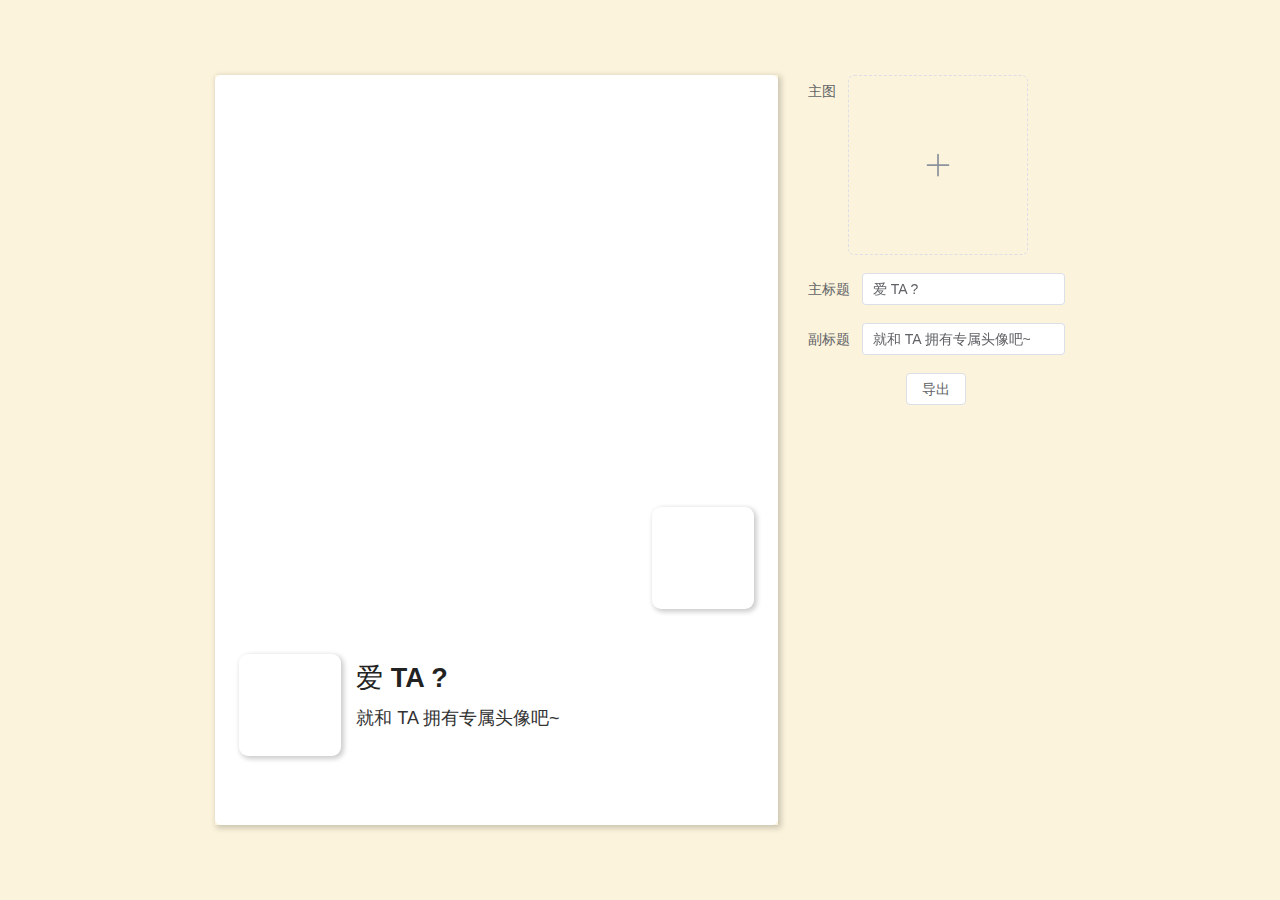
==== index.html @ b7fa1774 "*" ====
<!doctype html>
<html lang="en">
  <head>
    <meta charset="UTF-8" />
    <link rel="icon" type="image/svg+xml" href="/vite.svg" />
    <meta name="viewport" content="width=device-width, initial-scale=1.0" />
    <title>Avatar Template</title>
    <script type="module" crossorigin src="/assets/index-BzAm81Xa.js"></script>
    <link rel="stylesheet" crossorigin href="/assets/index-B7T8_coW.css">
  </head>
  <body>
    <div id="app"></div>
  </body>
</html>
---- assets/index-B7T8_coW.css ----
@charset "UTF-8";:root{font-family:Inter,system-ui,Avenir,Helvetica,Arial,sans-serif;line-height:1.5;font-weight:400;color-scheme:light dark;color:#ffffffde;background-color:#242424;font-synthesis:none;text-rendering:optimizeLegibility;-webkit-font-smoothing:antialiased;-moz-osx-font-smoothing:grayscale}a{font-weight:500;color:#646cff;text-decoration:inherit}a:hover{color:#535bf2}body{margin:0;display:flex;place-items:center;min-width:320px;min-height:100vh}h1{font-size:3.2em;line-height:1.1}button{border-radius:8px;border:1px solid transparent;padding:.6em 1.2em;font-size:1em;font-weight:500;font-family:inherit;background-color:#1a1a1a;cursor:pointer;transition:border-color .25s}button:hover{border-color:#646cff}button:focus,button:focus-visible{outline:4px auto -webkit-focus-ring-color}.card{padding:2em}#app{max-width:1280px;margin:0 auto;padding:2rem;text-align:center}@media (prefers-color-scheme: light){:root{color:#213547;background-color:#fff}a:hover{color:#747bff}button{background-color:#f9f9f9}}.imgarea-main[data-v-00af6584]{height:680px}.imgarea-main .imgarea-view[data-v-00af6584]{width:636px;max-height:680px;overflow-y:auto;overflow-x:hidden}.imgarea-main .imgarea-view .imgarea-wrapper[data-v-00af6584]{position:relative;-webkit-user-select:none;user-select:none}.imgarea-main .imgarea-view .imgarea-wrapper .imgarea-img[data-v-00af6584]{width:636px;display:block}.imgarea-main .imgarea-view .imgarea-wrapper .imgarea-item[data-v-00af6584]{position:absolute;border:1px solid #5369f8;color:#fff;font-size:12px}.imgarea-main .imgarea-view .imgarea-wrapper .imgarea-item .imgarea-bg[data-v-00af6584]{cursor:move;width:100%;height:100%;position:absolute;top:0;left:0;background:#5369f8;opacity:.15;z-index:1}.imgarea-main .imgarea-view .imgarea-wrapper .imgarea-item[data-v-00af6584]:after{content:attr(name);position:absolute;top:0;left:0;height:20px;padding:0 8px;background:#5369f8;font-size:12px;color:#fff;z-index:0}.imgarea-main .imgarea-view .imgarea-wrapper .imgarea-item .handle-br[data-v-00af6584]{position:absolute;cursor:se-resize;width:7px;height:7px;background-color:#5369f8;bottom:-3px;right:-3px;z-index:2}.layout[data-v-67922d76]{box-shadow:2px 2px 6px 1px #0003}.preview[data-v-67922d76]{width:562.5px;height:750px;background-color:#fff;border-radius:6px;position:relative}.preview .bg[data-v-67922d76]{width:562.5px;height:501px;background-size:cover;background-repeat:no-repeat;background-position:center}.preview .avatar[data-v-67922d76]{width:102px;height:102px;border-radius:9px;position:absolute;overflow:hidden;box-shadow:2px 2px 5px 1px #0003;transition:transform .2s ease}.preview .avatar[data-v-67922d76]:hover{transform:scale(1.04)}.preview .avatar-right[data-v-67922d76]{top:432px;right:24px}.preview .avatar-left[data-v-67922d76]{top:579px;left:24px}.preview .avatar-img[data-v-67922d76]{position:absolute;top:0;right:0}.preview .title[data-v-67922d76]{position:absolute;top:585px;left:141px;line-height:36px;font-size:27px;font-weight:600;color:#222}.preview .sub-title[data-v-67922d76]{position:absolute;top:630px;left:141px;font-size:18px;color:#333}.operator[data-v-67922d76]{margin-left:30px}.avatar-uploader .avatar[data-v-67922d76]{width:178px;height:178px;display:block}.avatar-uploader .el-upload{border:1px dashed var(--el-border-color);border-radius:6px;cursor:pointer;position:relative;overflow:hidden;transition:var(--el-transition-duration-fast)}.avatar-uploader .el-upload:hover{border-color:var(--el-color-primary)}.el-icon.avatar-uploader-icon{font-size:28px;color:#8c939d;width:178px;height:178px;text-align:center}:root{--el-color-white:#ffffff;--el-color-black:#000000;--el-color-primary-rgb:64,158,255;--el-color-success-rgb:103,194,58;--el-color-warning-rgb:230,162,60;--el-color-danger-rgb:245,108,108;--el-color-error-rgb:245,108,108;--el-color-info-rgb:144,147,153;--el-font-size-extra-large:20px;--el-font-size-large:18px;--el-font-size-medium:16px;--el-font-size-base:14px;--el-font-size-small:13px;--el-font-size-extra-small:12px;--el-font-family:"Helvetica Neue",Helvetica,"PingFang SC","Hiragino Sans GB","Microsoft YaHei","微软雅黑",Arial,sans-serif;--el-font-weight-primary:500;--el-font-line-height-primary:24px;--el-index-normal:1;--el-index-top:1000;--el-index-popper:2000;--el-border-radius-base:4px;--el-border-radius-small:2px;--el-border-radius-round:20px;--el-border-radius-circle:100%;--el-transition-duration:.3s;--el-transition-duration-fast:.2s;--el-transition-function-ease-in-out-bezier:cubic-bezier(.645,.045,.355,1);--el-transition-function-fast-bezier:cubic-bezier(.23,1,.32,1);--el-transition-all:all var(--el-transition-duration) var(--el-transition-function-ease-in-out-bezier);--el-transition-fade:opacity var(--el-transition-duration) var(--el-transition-function-fast-bezier);--el-transition-md-fade:transform var(--el-transition-duration) var(--el-transition-function-fast-bezier),opacity var(--el-transition-duration) var(--el-transition-function-fast-bezier);--el-transition-fade-linear:opacity var(--el-transition-duration-fast) linear;--el-transition-border:border-color var(--el-transition-duration-fast) var(--el-transition-function-ease-in-out-bezier);--el-transition-box-shadow:box-shadow var(--el-transition-duration-fast) var(--el-transition-function-ease-in-out-bezier);--el-transition-color:color var(--el-transition-duration-fast) var(--el-transition-function-ease-in-out-bezier);--el-component-size-large:40px;--el-component-size:32px;--el-component-size-small:24px}:root{color-scheme:light;--el-color-primary:#409eff;--el-color-primary-light-3:#79bbff;--el-color-primary-light-5:#a0cfff;--el-color-primary-light-7:#c6e2ff;--el-color-primary-light-8:#d9ecff;--el-color-primary-light-9:#ecf5ff;--el-color-primary-dark-2:#337ecc;--el-color-success:#67c23a;--el-color-success-light-3:#95d475;--el-color-success-light-5:#b3e19d;--el-color-success-light-7:#d1edc4;--el-color-success-light-8:#e1f3d8;--el-color-success-light-9:#f0f9eb;--el-color-success-dark-2:#529b2e;--el-color-warning:#e6a23c;--el-color-warning-light-3:#eebe77;--el-color-warning-light-5:#f3d19e;--el-color-warning-light-7:#f8e3c5;--el-color-warning-light-8:#faecd8;--el-color-warning-light-9:#fdf6ec;--el-color-warning-dark-2:#b88230;--el-color-danger:#f56c6c;--el-color-danger-light-3:#f89898;--el-color-danger-light-5:#fab6b6;--el-color-danger-light-7:#fcd3d3;--el-color-danger-light-8:#fde2e2;--el-color-danger-light-9:#fef0f0;--el-color-danger-dark-2:#c45656;--el-color-error:#f56c6c;--el-color-error-light-3:#f89898;--el-color-error-light-5:#fab6b6;--el-color-error-light-7:#fcd3d3;--el-color-error-light-8:#fde2e2;--el-color-error-light-9:#fef0f0;--el-color-error-dark-2:#c45656;--el-color-info:#909399;--el-color-info-light-3:#b1b3b8;--el-color-info-light-5:#c8c9cc;--el-color-info-light-7:#dedfe0;--el-color-info-light-8:#e9e9eb;--el-color-info-light-9:#f4f4f5;--el-color-info-dark-2:#73767a;--el-bg-color:#ffffff;--el-bg-color-page:#f2f3f5;--el-bg-color-overlay:#ffffff;--el-text-color-primary:#303133;--el-text-color-regular:#606266;--el-text-color-secondary:#909399;--el-text-color-placeholder:#a8abb2;--el-text-color-disabled:#c0c4cc;--el-border-color:#dcdfe6;--el-border-color-light:#e4e7ed;--el-border-color-lighter:#ebeef5;--el-border-color-extra-light:#f2f6fc;--el-border-color-dark:#d4d7de;--el-border-color-darker:#cdd0d6;--el-fill-color:#f0f2f5;--el-fill-color-light:#f5f7fa;--el-fill-color-lighter:#fafafa;--el-fill-color-extra-light:#fafcff;--el-fill-color-dark:#ebedf0;--el-fill-color-darker:#e6e8eb;--el-fill-color-blank:#ffffff;--el-box-shadow:0px 12px 32px 4px rgba(0,0,0,.04),0px 8px 20px rgba(0,0,0,.08);--el-box-shadow-light:0px 0px 12px rgba(0,0,0,.12);--el-box-shadow-lighter:0px 0px 6px rgba(0,0,0,.12);--el-box-shadow-dark:0px 16px 48px 16px rgba(0,0,0,.08),0px 12px 32px rgba(0,0,0,.12),0px 8px 16px -8px rgba(0,0,0,.16);--el-disabled-bg-color:var(--el-fill-color-light);--el-disabled-text-color:var(--el-text-color-placeholder);--el-disabled-border-color:var(--el-border-color-light);--el-overlay-color:rgba(0,0,0,.8);--el-overlay-color-light:rgba(0,0,0,.7);--el-overlay-color-lighter:rgba(0,0,0,.5);--el-mask-color:rgba(255,255,255,.9);--el-mask-color-extra-light:rgba(255,255,255,.3);--el-border-width:1px;--el-border-style:solid;--el-border-color-hover:var(--el-text-color-disabled);--el-border:var(--el-border-width) var(--el-border-style) var(--el-border-color);--el-svg-monochrome-grey:var(--el-border-color)}.fade-in-linear-enter-active,.fade-in-linear-leave-active{transition:var(--el-transition-fade-linear)}.fade-in-linear-enter-from,.fade-in-linear-leave-to{opacity:0}.el-fade-in-linear-enter-active,.el-fade-in-linear-leave-active{transition:var(--el-transition-fade-linear)}.el-fade-in-linear-enter-from,.el-fade-in-linear-leave-to{opacity:0}.el-fade-in-enter-active,.el-fade-in-leave-active{transition:all var(--el-transition-duration) cubic-bezier(.55,0,.1,1)}.el-fade-in-enter-from,.el-fade-in-leave-active{opacity:0}.el-zoom-in-center-enter-active,.el-zoom-in-center-leave-active{transition:all var(--el-transition-duration) cubic-bezier(.55,0,.1,1)}.el-zoom-in-center-enter-from,.el-zoom-in-center-leave-active{opacity:0;transform:scaleX(0)}.el-zoom-in-top-enter-active,.el-zoom-in-top-leave-active{opacity:1;transform:scaleY(1);transform-origin:center top;transition:var(--el-transition-md-fade)}.el-zoom-in-top-enter-active[data-popper-placement^=top],.el-zoom-in-top-leave-active[data-popper-placement^=top]{transform-origin:center bottom}.el-zoom-in-top-enter-from,.el-zoom-in-top-leave-active{opacity:0;transform:scaleY(0)}.el-zoom-in-bottom-enter-active,.el-zoom-in-bottom-leave-active{opacity:1;transform:scaleY(1);transform-origin:center bottom;transition:var(--el-transition-md-fade)}.el-zoom-in-bottom-enter-from,.el-zoom-in-bottom-leave-active{opacity:0;transform:scaleY(0)}.el-zoom-in-left-enter-active,.el-zoom-in-left-leave-active{opacity:1;transform:scale(1);transform-origin:top left;transition:var(--el-transition-md-fade)}.el-zoom-in-left-enter-from,.el-zoom-in-left-leave-active{opacity:0;transform:scale(.45)}.collapse-transition{transition:var(--el-transition-duration) height ease-in-out,var(--el-transition-duration) padding-top ease-in-out,var(--el-transition-duration) padding-bottom ease-in-out}.el-collapse-transition-enter-active,.el-collapse-transition-leave-active{transition:var(--el-transition-duration) max-height ease-in-out,var(--el-transition-duration) padding-top ease-in-out,var(--el-transition-duration) padding-bottom ease-in-out}.horizontal-collapse-transition{transition:var(--el-transition-duration) width ease-in-out,var(--el-transition-duration) padding-left ease-in-out,var(--el-transition-duration) padding-right ease-in-out}.el-list-enter-active,.el-list-leave-active{transition:all 1s}.el-list-enter-from,.el-list-leave-to{opacity:0;transform:translateY(-30px)}.el-list-leave-active{position:absolute!important}.el-opacity-transition{transition:opacity var(--el-transition-duration) cubic-bezier(.55,0,.1,1)}.el-icon-loading{-webkit-animation:rotating 2s linear infinite;animation:rotating 2s linear infinite}.el-icon--right{margin-left:5px}.el-icon--left{margin-right:5px}@-webkit-keyframes rotating{0%{transform:rotate(0)}to{transform:rotate(1turn)}}@keyframes rotating{0%{transform:rotate(0)}to{transform:rotate(1turn)}}.el-icon{--color:inherit;align-items:center;display:inline-flex;height:1em;justify-content:center;line-height:1em;position:relative;width:1em;fill:currentColor;color:var(--color);font-size:inherit}.el-icon.is-loading{-webkit-animation:rotating 2s linear infinite;animation:rotating 2s linear infinite}.el-icon svg{height:1em;width:1em}.el-affix--fixed{position:fixed}.el-alert{--el-alert-padding:8px 16px;--el-alert-border-radius-base:var(--el-border-radius-base);--el-alert-title-font-size:14px;--el-alert-title-with-description-font-size:16px;--el-alert-description-font-size:14px;--el-alert-close-font-size:16px;--el-alert-close-customed-font-size:14px;--el-alert-icon-size:16px;--el-alert-icon-large-size:28px;align-items:center;background-color:var(--el-color-white);border-radius:var(--el-alert-border-radius-base);box-sizing:border-box;display:flex;margin:0;opacity:1;overflow:hidden;padding:var(--el-alert-padding);position:relative;transition:opacity var(--el-transition-duration-fast);width:100%}.el-alert.is-light .el-alert__close-btn{color:var(--el-text-color-placeholder)}.el-alert.is-dark .el-alert__close-btn,.el-alert.is-dark .el-alert__description{color:var(--el-color-white)}.el-alert.is-center{justify-content:center}.el-alert--success{--el-alert-bg-color:var(--el-color-success-light-9)}.el-alert--success.is-light{background-color:var(--el-alert-bg-color)}.el-alert--success.is-light,.el-alert--success.is-light .el-alert__description{color:var(--el-color-success)}.el-alert--success.is-dark{background-color:var(--el-color-success);color:var(--el-color-white)}.el-alert--info{--el-alert-bg-color:var(--el-color-info-light-9)}.el-alert--info.is-light{background-color:var(--el-alert-bg-color)}.el-alert--info.is-light,.el-alert--info.is-light .el-alert__description{color:var(--el-color-info)}.el-alert--info.is-dark{background-color:var(--el-color-info);color:var(--el-color-white)}.el-alert--warning{--el-alert-bg-color:var(--el-color-warning-light-9)}.el-alert--warning.is-light{background-color:var(--el-alert-bg-color)}.el-alert--warning.is-light,.el-alert--warning.is-light .el-alert__description{color:var(--el-color-warning)}.el-alert--warning.is-dark{background-color:var(--el-color-warning);color:var(--el-color-white)}.el-alert--error{--el-alert-bg-color:var(--el-color-error-light-9)}.el-alert--error.is-light{background-color:var(--el-alert-bg-color)}.el-alert--error.is-light,.el-alert--error.is-light .el-alert__description{color:var(--el-color-error)}.el-alert--error.is-dark{background-color:var(--el-color-error);color:var(--el-color-white)}.el-alert__content{display:flex;flex-direction:column;gap:4px}.el-alert .el-alert__icon{font-size:var(--el-alert-icon-size);margin-right:8px;width:var(--el-alert-icon-size)}.el-alert .el-alert__icon.is-big{font-size:var(--el-alert-icon-large-size);margin-right:12px;width:var(--el-alert-icon-large-size)}.el-alert__title{font-size:var(--el-alert-title-font-size);line-height:24px}.el-alert__title.with-description{font-size:var(--el-alert-title-with-description-font-size)}.el-alert .el-alert__description{font-size:var(--el-alert-description-font-size);margin:0}.el-alert .el-alert__close-btn{cursor:pointer;font-size:var(--el-alert-close-font-size);opacity:1;position:absolute;right:16px;top:12px}.el-alert .el-alert__close-btn.is-customed{font-size:var(--el-alert-close-customed-font-size);font-style:normal;line-height:24px;top:8px}.el-alert-fade-enter-from,.el-alert-fade-leave-active{opacity:0}.el-aside{box-sizing:border-box;flex-shrink:0;overflow:auto;width:var(--el-aside-width,300px)}.el-autocomplete{display:inline-block;position:relative}.el-autocomplete__popper.el-popper{background:var(--el-bg-color-overlay);border:1px solid var(--el-border-color-light);box-shadow:var(--el-box-shadow-light)}.el-autocomplete__popper.el-popper .el-popper__arrow:before{border:1px solid var(--el-border-color-light)}.el-autocomplete__popper.el-popper[data-popper-placement^=top] .el-popper__arrow:before{border-left-color:transparent;border-top-color:transparent}.el-autocomplete__popper.el-popper[data-popper-placement^=bottom] .el-popper__arrow:before{border-bottom-color:transparent;border-right-color:transparent}.el-autocomplete__popper.el-popper[data-popper-placement^=left] .el-popper__arrow:before{border-bottom-color:transparent;border-left-color:transparent}.el-autocomplete__popper.el-popper[data-popper-placement^=right] .el-popper__arrow:before{border-right-color:transparent;border-top-color:transparent}.el-autocomplete-suggestion{border-radius:var(--el-border-radius-base);box-sizing:border-box}.el-autocomplete-suggestion__wrap{box-sizing:border-box;max-height:280px;padding:10px 0}.el-autocomplete-suggestion__list{margin:0;padding:0}.el-autocomplete-suggestion li{color:var(--el-text-color-regular);cursor:pointer;font-size:var(--el-font-size-base);line-height:34px;list-style:none;margin:0;overflow:hidden;padding:0 20px;text-align:left;text-overflow:ellipsis;white-space:nowrap}.el-autocomplete-suggestion li:hover,.el-autocomplete-suggestion li.highlighted{background-color:var(--el-fill-color-light)}.el-autocomplete-suggestion li.divider{border-top:1px solid var(--el-color-black);margin-top:6px}.el-autocomplete-suggestion li.divider:last-child{margin-bottom:-6px}.el-autocomplete-suggestion.is-loading li{color:var(--el-text-color-secondary);font-size:20px;height:100px;line-height:100px;text-align:center}.el-autocomplete-suggestion.is-loading li:after{content:"";display:inline-block;height:100%;vertical-align:middle}.el-autocomplete-suggestion.is-loading li:hover{background-color:var(--el-bg-color-overlay)}.el-autocomplete-suggestion.is-loading .el-icon-loading{vertical-align:middle}.el-avatar{--el-avatar-text-color:var(--el-color-white);--el-avatar-bg-color:var(--el-text-color-disabled);--el-avatar-text-size:14px;--el-avatar-icon-size:18px;--el-avatar-border-radius:var(--el-border-radius-base);--el-avatar-size-large:56px;--el-avatar-size-small:24px;--el-avatar-size:40px;align-items:center;background:var(--el-avatar-bg-color);box-sizing:border-box;color:var(--el-avatar-text-color);display:inline-flex;font-size:var(--el-avatar-text-size);height:var(--el-avatar-size);justify-content:center;overflow:hidden;text-align:center;width:var(--el-avatar-size)}.el-avatar>img{display:block;height:100%;width:100%}.el-avatar--circle{border-radius:50%}.el-avatar--square{border-radius:var(--el-avatar-border-radius)}.el-avatar--icon{font-size:var(--el-avatar-icon-size)}.el-avatar--small{--el-avatar-size:24px}.el-avatar--large{--el-avatar-size:56px}.el-backtop{--el-backtop-bg-color:var(--el-bg-color-overlay);--el-backtop-text-color:var(--el-color-primary);--el-backtop-hover-bg-color:var(--el-border-color-extra-light);align-items:center;background-color:var(--el-backtop-bg-color);border-radius:50%;box-shadow:var(--el-box-shadow-lighter);color:var(--el-backtop-text-color);cursor:pointer;display:flex;font-size:20px;height:40px;justify-content:center;position:fixed;width:40px;z-index:5}.el-backtop:hover{background-color:var(--el-backtop-hover-bg-color)}.el-backtop__icon{font-size:20px}.el-badge{--el-badge-bg-color:var(--el-color-danger);--el-badge-radius:10px;--el-badge-font-size:12px;--el-badge-padding:6px;--el-badge-size:18px;display:inline-block;position:relative;vertical-align:middle;width:-webkit-fit-content;width:-moz-fit-content;width:fit-content}.el-badge__content{align-items:center;background-color:var(--el-badge-bg-color);border:1px solid var(--el-bg-color);border-radius:var(--el-badge-radius);color:var(--el-color-white);display:inline-flex;font-size:var(--el-badge-font-size);height:var(--el-badge-size);justify-content:center;padding:0 var(--el-badge-padding);white-space:nowrap}.el-badge__content.is-fixed{position:absolute;right:calc(1px + var(--el-badge-size)/2);top:0;transform:translateY(-50%) translate(100%);z-index:var(--el-index-normal)}.el-badge__content.is-fixed.is-dot{right:5px}.el-badge__content.is-dot{border-radius:50%;height:8px;padding:0;right:0;width:8px}.el-badge__content--primary{background-color:var(--el-color-primary)}.el-badge__content--success{background-color:var(--el-color-success)}.el-badge__content--warning{background-color:var(--el-color-warning)}.el-badge__content--info{background-color:var(--el-color-info)}.el-badge__content--danger{background-color:var(--el-color-danger)}.el-breadcrumb{font-size:14px;line-height:1}.el-breadcrumb:after,.el-breadcrumb:before{content:"";display:table}.el-breadcrumb:after{clear:both}.el-breadcrumb__separator{color:var(--el-text-color-placeholder);font-weight:700;margin:0 9px}.el-breadcrumb__separator.el-icon{font-weight:400;margin:0 6px}.el-breadcrumb__separator.el-icon svg{vertical-align:middle}.el-breadcrumb__item{align-items:center;display:inline-flex;float:left}.el-breadcrumb__inner{color:var(--el-text-color-regular)}.el-breadcrumb__inner a,.el-breadcrumb__inner.is-link{color:var(--el-text-color-primary);font-weight:700;text-decoration:none;transition:var(--el-transition-color)}.el-breadcrumb__inner a:hover,.el-breadcrumb__inner.is-link:hover{color:var(--el-color-primary);cursor:pointer}.el-breadcrumb__item:last-child .el-breadcrumb__inner,.el-breadcrumb__item:last-child .el-breadcrumb__inner a,.el-breadcrumb__item:last-child .el-breadcrumb__inner a:hover,.el-breadcrumb__item:last-child .el-breadcrumb__inner:hover{color:var(--el-text-color-regular);cursor:text;font-weight:400}.el-breadcrumb__item:last-child .el-breadcrumb__separator{display:none}.el-button-group{display:inline-block;vertical-align:middle}.el-button-group:after,.el-button-group:before{content:"";display:table}.el-button-group:after{clear:both}.el-button-group>.el-button{float:left;position:relative}.el-button-group>.el-button+.el-button{margin-left:0}.el-button-group>.el-button:first-child{border-bottom-right-radius:0;border-top-right-radius:0}.el-button-group>.el-button:last-child{border-bottom-left-radius:0;border-top-left-radius:0}.el-button-group>.el-button:first-child:last-child{border-bottom-left-radius:var(--el-border-radius-base);border-bottom-right-radius:var(--el-border-radius-base);border-top-left-radius:var(--el-border-radius-base);border-top-right-radius:var(--el-border-radius-base)}.el-button-group>.el-button:first-child:last-child.is-round{border-radius:var(--el-border-radius-round)}.el-button-group>.el-button:first-child:last-child.is-circle{border-radius:50%}.el-button-group>.el-button:not(:first-child):not(:last-child){border-radius:0}.el-button-group>.el-button:not(:last-child){margin-right:-1px}.el-button-group>.el-button:active,.el-button-group>.el-button:focus,.el-button-group>.el-button:hover{z-index:1}.el-button-group>.el-button.is-active{z-index:1}.el-button-group>.el-dropdown>.el-button{border-bottom-left-radius:0;border-left-color:var(--el-button-divide-border-color);border-top-left-radius:0}.el-button-group .el-button--primary:first-child{border-right-color:var(--el-button-divide-border-color)}.el-button-group .el-button--primary:last-child{border-left-color:var(--el-button-divide-border-color)}.el-button-group .el-button--primary:not(:first-child):not(:last-child){border-left-color:var(--el-button-divide-border-color);border-right-color:var(--el-button-divide-border-color)}.el-button-group .el-button--success:first-child{border-right-color:var(--el-button-divide-border-color)}.el-button-group .el-button--success:last-child{border-left-color:var(--el-button-divide-border-color)}.el-button-group .el-button--success:not(:first-child):not(:last-child){border-left-color:var(--el-button-divide-border-color);border-right-color:var(--el-button-divide-border-color)}.el-button-group .el-button--warning:first-child{border-right-color:var(--el-button-divide-border-color)}.el-button-group .el-button--warning:last-child{border-left-color:var(--el-button-divide-border-color)}.el-button-group .el-button--warning:not(:first-child):not(:last-child){border-left-color:var(--el-button-divide-border-color);border-right-color:var(--el-button-divide-border-color)}.el-button-group .el-button--danger:first-child{border-right-color:var(--el-button-divide-border-color)}.el-button-group .el-button--danger:last-child{border-left-color:var(--el-button-divide-border-color)}.el-button-group .el-button--danger:not(:first-child):not(:last-child){border-left-color:var(--el-button-divide-border-color);border-right-color:var(--el-button-divide-border-color)}.el-button-group .el-button--info:first-child{border-right-color:var(--el-button-divide-border-color)}.el-button-group .el-button--info:last-child{border-left-color:var(--el-button-divide-border-color)}.el-button-group .el-button--info:not(:first-child):not(:last-child){border-left-color:var(--el-button-divide-border-color);border-right-color:var(--el-button-divide-border-color)}.el-button{--el-button-font-weight:var(--el-font-weight-primary);--el-button-border-color:var(--el-border-color);--el-button-bg-color:var(--el-fill-color-blank);--el-button-text-color:var(--el-text-color-regular);--el-button-disabled-text-color:var(--el-disabled-text-color);--el-button-disabled-bg-color:var(--el-fill-color-blank);--el-button-disabled-border-color:var(--el-border-color-light);--el-button-divide-border-color:rgba(255,255,255,.5);--el-button-hover-text-color:var(--el-color-primary);--el-button-hover-bg-color:var(--el-color-primary-light-9);--el-button-hover-border-color:var(--el-color-primary-light-7);--el-button-active-text-color:var(--el-button-hover-text-color);--el-button-active-border-color:var(--el-color-primary);--el-button-active-bg-color:var(--el-button-hover-bg-color);--el-button-outline-color:var(--el-color-primary-light-5);--el-button-hover-link-text-color:var(--el-color-info);--el-button-active-color:var(--el-text-color-primary);align-items:center;-webkit-appearance:none;background-color:var(--el-button-bg-color);border:var(--el-border);border-color:var(--el-button-border-color);border-radius:var(--el-border-radius-base);box-sizing:border-box;color:var(--el-button-text-color);cursor:pointer;display:inline-flex;font-size:var(--el-font-size-base);font-weight:var(--el-button-font-weight);height:32px;justify-content:center;line-height:1;outline:none;padding:8px 15px;text-align:center;transition:.1s;-webkit-user-select:none;-moz-user-select:none;-ms-user-select:none;user-select:none;vertical-align:middle;white-space:nowrap}.el-button:hover{background-color:var(--el-button-hover-bg-color);border-color:var(--el-button-hover-border-color);color:var(--el-button-hover-text-color);outline:none}.el-button:active{background-color:var(--el-button-active-bg-color);border-color:var(--el-button-active-border-color);color:var(--el-button-active-text-color);outline:none}.el-button:focus-visible{outline:2px solid var(--el-button-outline-color);outline-offset:1px;transition:outline-offset 0s,outline 0s}.el-button>span{align-items:center;display:inline-flex}.el-button+.el-button{margin-left:12px}.el-button.is-round{padding:8px 15px}.el-button::-moz-focus-inner{border:0}.el-button [class*=el-icon]+span{margin-left:6px}.el-button [class*=el-icon] svg{vertical-align:bottom}.el-button.is-plain{--el-button-hover-text-color:var(--el-color-primary);--el-button-hover-bg-color:var(--el-fill-color-blank);--el-button-hover-border-color:var(--el-color-primary)}.el-button.is-active{background-color:var(--el-button-active-bg-color);border-color:var(--el-button-active-border-color);color:var(--el-button-active-text-color);outline:none}.el-button.is-disabled,.el-button.is-disabled:hover{background-color:var(--el-button-disabled-bg-color);background-image:none;border-color:var(--el-button-disabled-border-color);color:var(--el-button-disabled-text-color);cursor:not-allowed}.el-button.is-loading{pointer-events:none;position:relative}.el-button.is-loading:before{background-color:var(--el-mask-color-extra-light);border-radius:inherit;bottom:-1px;content:"";left:-1px;pointer-events:none;position:absolute;right:-1px;top:-1px;z-index:1}.el-button.is-round{border-radius:var(--el-border-radius-round)}.el-button.is-circle{border-radius:50%;padding:8px;width:32px}.el-button.is-text{background-color:transparent;border:0 solid transparent;color:var(--el-button-text-color)}.el-button.is-text.is-disabled{background-color:transparent!important;color:var(--el-button-disabled-text-color)}.el-button.is-text:not(.is-disabled):hover{background-color:var(--el-fill-color-light)}.el-button.is-text:not(.is-disabled):focus-visible{outline:2px solid var(--el-button-outline-color);outline-offset:1px;transition:outline-offset 0s,outline 0s}.el-button.is-text:not(.is-disabled):active{background-color:var(--el-fill-color)}.el-button.is-text:not(.is-disabled).is-has-bg{background-color:var(--el-fill-color-light)}.el-button.is-text:not(.is-disabled).is-has-bg:hover{background-color:var(--el-fill-color)}.el-button.is-text:not(.is-disabled).is-has-bg:active{background-color:var(--el-fill-color-dark)}.el-button__text--expand{letter-spacing:.3em;margin-right:-.3em}.el-button.is-link{background:transparent;border-color:transparent;color:var(--el-button-text-color);height:auto;padding:2px}.el-button.is-link:hover{color:var(--el-button-hover-link-text-color)}.el-button.is-link.is-disabled{background-color:transparent!important;border-color:transparent!important;color:var(--el-button-disabled-text-color)}.el-button.is-link:not(.is-disabled):hover{background-color:transparent;border-color:transparent}.el-button.is-link:not(.is-disabled):active{background-color:transparent;border-color:transparent;color:var(--el-button-active-color)}.el-button--text{background:transparent;border-color:transparent;color:var(--el-color-primary);padding-left:0;padding-right:0}.el-button--text.is-disabled{background-color:transparent!important;border-color:transparent!important;color:var(--el-button-disabled-text-color)}.el-button--text:not(.is-disabled):hover{background-color:transparent;border-color:transparent;color:var(--el-color-primary-light-3)}.el-button--text:not(.is-disabled):active{background-color:transparent;border-color:transparent;color:var(--el-color-primary-dark-2)}.el-button__link--expand{letter-spacing:.3em;margin-right:-.3em}.el-button--primary{--el-button-text-color:var(--el-color-white);--el-button-bg-color:var(--el-color-primary);--el-button-border-color:var(--el-color-primary);--el-button-outline-color:var(--el-color-primary-light-5);--el-button-active-color:var(--el-color-primary-dark-2);--el-button-hover-text-color:var(--el-color-white);--el-button-hover-link-text-color:var(--el-color-primary-light-5);--el-button-hover-bg-color:var(--el-color-primary-light-3);--el-button-hover-border-color:var(--el-color-primary-light-3);--el-button-active-bg-color:var(--el-color-primary-dark-2);--el-button-active-border-color:var(--el-color-primary-dark-2);--el-button-disabled-text-color:var(--el-color-white);--el-button-disabled-bg-color:var(--el-color-primary-light-5);--el-button-disabled-border-color:var(--el-color-primary-light-5)}.el-button--primary.is-link,.el-button--primary.is-plain,.el-button--primary.is-text{--el-button-text-color:var(--el-color-primary);--el-button-bg-color:var(--el-color-primary-light-9);--el-button-border-color:var(--el-color-primary-light-5);--el-button-hover-text-color:var(--el-color-white);--el-button-hover-bg-color:var(--el-color-primary);--el-button-hover-border-color:var(--el-color-primary);--el-button-active-text-color:var(--el-color-white)}.el-button--primary.is-link.is-disabled,.el-button--primary.is-link.is-disabled:active,.el-button--primary.is-link.is-disabled:focus,.el-button--primary.is-link.is-disabled:hover,.el-button--primary.is-plain.is-disabled,.el-button--primary.is-plain.is-disabled:active,.el-button--primary.is-plain.is-disabled:focus,.el-button--primary.is-plain.is-disabled:hover,.el-button--primary.is-text.is-disabled,.el-button--primary.is-text.is-disabled:active,.el-button--primary.is-text.is-disabled:focus,.el-button--primary.is-text.is-disabled:hover{background-color:var(--el-color-primary-light-9);border-color:var(--el-color-primary-light-8);color:var(--el-color-primary-light-5)}.el-button--success{--el-button-text-color:var(--el-color-white);--el-button-bg-color:var(--el-color-success);--el-button-border-color:var(--el-color-success);--el-button-outline-color:var(--el-color-success-light-5);--el-button-active-color:var(--el-color-success-dark-2);--el-button-hover-text-color:var(--el-color-white);--el-button-hover-link-text-color:var(--el-color-success-light-5);--el-button-hover-bg-color:var(--el-color-success-light-3);--el-button-hover-border-color:var(--el-color-success-light-3);--el-button-active-bg-color:var(--el-color-success-dark-2);--el-button-active-border-color:var(--el-color-success-dark-2);--el-button-disabled-text-color:var(--el-color-white);--el-button-disabled-bg-color:var(--el-color-success-light-5);--el-button-disabled-border-color:var(--el-color-success-light-5)}.el-button--success.is-link,.el-button--success.is-plain,.el-button--success.is-text{--el-button-text-color:var(--el-color-success);--el-button-bg-color:var(--el-color-success-light-9);--el-button-border-color:var(--el-color-success-light-5);--el-button-hover-text-color:var(--el-color-white);--el-button-hover-bg-color:var(--el-color-success);--el-button-hover-border-color:var(--el-color-success);--el-button-active-text-color:var(--el-color-white)}.el-button--success.is-link.is-disabled,.el-button--success.is-link.is-disabled:active,.el-button--success.is-link.is-disabled:focus,.el-button--success.is-link.is-disabled:hover,.el-button--success.is-plain.is-disabled,.el-button--success.is-plain.is-disabled:active,.el-button--success.is-plain.is-disabled:focus,.el-button--success.is-plain.is-disabled:hover,.el-button--success.is-text.is-disabled,.el-button--success.is-text.is-disabled:active,.el-button--success.is-text.is-disabled:focus,.el-button--success.is-text.is-disabled:hover{background-color:var(--el-color-success-light-9);border-color:var(--el-color-success-light-8);color:var(--el-color-success-light-5)}.el-button--warning{--el-button-text-color:var(--el-color-white);--el-button-bg-color:var(--el-color-warning);--el-button-border-color:var(--el-color-warning);--el-button-outline-color:var(--el-color-warning-light-5);--el-button-active-color:var(--el-color-warning-dark-2);--el-button-hover-text-color:var(--el-color-white);--el-button-hover-link-text-color:var(--el-color-warning-light-5);--el-button-hover-bg-color:var(--el-color-warning-light-3);--el-button-hover-border-color:var(--el-color-warning-light-3);--el-button-active-bg-color:var(--el-color-warning-dark-2);--el-button-active-border-color:var(--el-color-warning-dark-2);--el-button-disabled-text-color:var(--el-color-white);--el-button-disabled-bg-color:var(--el-color-warning-light-5);--el-button-disabled-border-color:var(--el-color-warning-light-5)}.el-button--warning.is-link,.el-button--warning.is-plain,.el-button--warning.is-text{--el-button-text-color:var(--el-color-warning);--el-button-bg-color:var(--el-color-warning-light-9);--el-button-border-color:var(--el-color-warning-light-5);--el-button-hover-text-color:var(--el-color-white);--el-button-hover-bg-color:var(--el-color-warning);--el-button-hover-border-color:var(--el-color-warning);--el-button-active-text-color:var(--el-color-white)}.el-button--warning.is-link.is-disabled,.el-button--warning.is-link.is-disabled:active,.el-button--warning.is-link.is-disabled:focus,.el-button--warning.is-link.is-disabled:hover,.el-button--warning.is-plain.is-disabled,.el-button--warning.is-plain.is-disabled:active,.el-button--warning.is-plain.is-disabled:focus,.el-button--warning.is-plain.is-disabled:hover,.el-button--warning.is-text.is-disabled,.el-button--warning.is-text.is-disabled:active,.el-button--warning.is-text.is-disabled:focus,.el-button--warning.is-text.is-disabled:hover{background-color:var(--el-color-warning-light-9);border-color:var(--el-color-warning-light-8);color:var(--el-color-warning-light-5)}.el-button--danger{--el-button-text-color:var(--el-color-white);--el-button-bg-color:var(--el-color-danger);--el-button-border-color:var(--el-color-danger);--el-button-outline-color:var(--el-color-danger-light-5);--el-button-active-color:var(--el-color-danger-dark-2);--el-button-hover-text-color:var(--el-color-white);--el-button-hover-link-text-color:var(--el-color-danger-light-5);--el-button-hover-bg-color:var(--el-color-danger-light-3);--el-button-hover-border-color:var(--el-color-danger-light-3);--el-button-active-bg-color:var(--el-color-danger-dark-2);--el-button-active-border-color:var(--el-color-danger-dark-2);--el-button-disabled-text-color:var(--el-color-white);--el-button-disabled-bg-color:var(--el-color-danger-light-5);--el-button-disabled-border-color:var(--el-color-danger-light-5)}.el-button--danger.is-link,.el-button--danger.is-plain,.el-button--danger.is-text{--el-button-text-color:var(--el-color-danger);--el-button-bg-color:var(--el-color-danger-light-9);--el-button-border-color:var(--el-color-danger-light-5);--el-button-hover-text-color:var(--el-color-white);--el-button-hover-bg-color:var(--el-color-danger);--el-button-hover-border-color:var(--el-color-danger);--el-button-active-text-color:var(--el-color-white)}.el-button--danger.is-link.is-disabled,.el-button--danger.is-link.is-disabled:active,.el-button--danger.is-link.is-disabled:focus,.el-button--danger.is-link.is-disabled:hover,.el-button--danger.is-plain.is-disabled,.el-button--danger.is-plain.is-disabled:active,.el-button--danger.is-plain.is-disabled:focus,.el-button--danger.is-plain.is-disabled:hover,.el-button--danger.is-text.is-disabled,.el-button--danger.is-text.is-disabled:active,.el-button--danger.is-text.is-disabled:focus,.el-button--danger.is-text.is-disabled:hover{background-color:var(--el-color-danger-light-9);border-color:var(--el-color-danger-light-8);color:var(--el-color-danger-light-5)}.el-button--info{--el-button-text-color:var(--el-color-white);--el-button-bg-color:var(--el-color-info);--el-button-border-color:var(--el-color-info);--el-button-outline-color:var(--el-color-info-light-5);--el-button-active-color:var(--el-color-info-dark-2);--el-button-hover-text-color:var(--el-color-white);--el-button-hover-link-text-color:var(--el-color-info-light-5);--el-button-hover-bg-color:var(--el-color-info-light-3);--el-button-hover-border-color:var(--el-color-info-light-3);--el-button-active-bg-color:var(--el-color-info-dark-2);--el-button-active-border-color:var(--el-color-info-dark-2);--el-button-disabled-text-color:var(--el-color-white);--el-button-disabled-bg-color:var(--el-color-info-light-5);--el-button-disabled-border-color:var(--el-color-info-light-5)}.el-button--info.is-link,.el-button--info.is-plain,.el-button--info.is-text{--el-button-text-color:var(--el-color-info);--el-button-bg-color:var(--el-color-info-light-9);--el-button-border-color:var(--el-color-info-light-5);--el-button-hover-text-color:var(--el-color-white);--el-button-hover-bg-color:var(--el-color-info);--el-button-hover-border-color:var(--el-color-info);--el-button-active-text-color:var(--el-color-white)}.el-button--info.is-link.is-disabled,.el-button--info.is-link.is-disabled:active,.el-button--info.is-link.is-disabled:focus,.el-button--info.is-link.is-disabled:hover,.el-button--info.is-plain.is-disabled,.el-button--info.is-plain.is-disabled:active,.el-button--info.is-plain.is-disabled:focus,.el-button--info.is-plain.is-disabled:hover,.el-button--info.is-text.is-disabled,.el-button--info.is-text.is-disabled:active,.el-button--info.is-text.is-disabled:focus,.el-button--info.is-text.is-disabled:hover{background-color:var(--el-color-info-light-9);border-color:var(--el-color-info-light-8);color:var(--el-color-info-light-5)}.el-button--large{--el-button-size:40px;border-radius:var(--el-border-radius-base);font-size:var(--el-font-size-base);height:var(--el-button-size);padding:12px 19px}.el-button--large [class*=el-icon]+span{margin-left:8px}.el-button--large.is-round{padding:12px 19px}.el-button--large.is-circle{padding:12px;width:var(--el-button-size)}.el-button--small{--el-button-size:24px;border-radius:calc(var(--el-border-radius-base) - 1px);font-size:12px;height:var(--el-button-size);padding:5px 11px}.el-button--small [class*=el-icon]+span{margin-left:4px}.el-button--small.is-round{padding:5px 11px}.el-button--small.is-circle{padding:5px;width:var(--el-button-size)}.el-calendar{--el-calendar-border:var(--el-table-border,1px solid var(--el-border-color-lighter));--el-calendar-header-border-bottom:var(--el-calendar-border);--el-calendar-selected-bg-color:var(--el-color-primary-light-9);--el-calendar-cell-width:85px;background-color:var(--el-fill-color-blank)}.el-calendar__header{border-bottom:var(--el-calendar-header-border-bottom);display:flex;justify-content:space-between;padding:12px 20px}.el-calendar__title{align-self:center;color:var(--el-text-color)}.el-calendar__body{padding:12px 20px 35px}.el-calendar-table{table-layout:fixed;width:100%}.el-calendar-table thead th{color:var(--el-text-color-regular);font-weight:400;padding:12px 0}.el-calendar-table:not(.is-range) td.next,.el-calendar-table:not(.is-range) td.prev{color:var(--el-text-color-placeholder)}.el-calendar-table td{border-bottom:var(--el-calendar-border);border-right:var(--el-calendar-border);transition:background-color var(--el-transition-duration-fast) ease;vertical-align:top}.el-calendar-table td.is-selected{background-color:var(--el-calendar-selected-bg-color)}.el-calendar-table td.is-today{color:var(--el-color-primary)}.el-calendar-table tr:first-child td{border-top:var(--el-calendar-border)}.el-calendar-table tr td:first-child{border-left:var(--el-calendar-border)}.el-calendar-table tr.el-calendar-table__row--hide-border td{border-top:none}.el-calendar-table .el-calendar-day{box-sizing:border-box;height:var(--el-calendar-cell-width);padding:8px}.el-calendar-table .el-calendar-day:hover{background-color:var(--el-calendar-selected-bg-color);cursor:pointer}.el-card{--el-card-border-color:var(--el-border-color-light);--el-card-border-radius:4px;--el-card-padding:20px;--el-card-bg-color:var(--el-fill-color-blank);background-color:var(--el-card-bg-color);border:1px solid var(--el-card-border-color);border-radius:var(--el-card-border-radius);color:var(--el-text-color-primary);overflow:hidden;transition:var(--el-transition-duration)}.el-card.is-always-shadow{box-shadow:var(--el-box-shadow-light)}.el-card.is-hover-shadow:focus,.el-card.is-hover-shadow:hover{box-shadow:var(--el-box-shadow-light)}.el-card__header{border-bottom:1px solid var(--el-card-border-color);box-sizing:border-box;padding:calc(var(--el-card-padding) - 2px) var(--el-card-padding)}.el-card__body{padding:var(--el-card-padding)}.el-card__footer{border-top:1px solid var(--el-card-border-color);box-sizing:border-box;padding:calc(var(--el-card-padding) - 2px) var(--el-card-padding)}.el-carousel__item{display:inline-block;height:100%;left:0;overflow:hidden;position:absolute;top:0;width:100%}.el-carousel__item,.el-carousel__item.is-active{z-index:calc(var(--el-index-normal) - 1)}.el-carousel__item--card,.el-carousel__item.is-animating{transition:transform .4s ease-in-out}.el-carousel__item--card{width:50%}.el-carousel__item--card.is-in-stage{cursor:pointer;z-index:var(--el-index-normal)}.el-carousel__item--card.is-in-stage.is-hover .el-carousel__mask,.el-carousel__item--card.is-in-stage:hover .el-carousel__mask{opacity:.12}.el-carousel__item--card.is-active{z-index:calc(var(--el-index-normal) + 1)}.el-carousel__item--card-vertical{height:50%;width:100%}.el-carousel__mask{background-color:var(--el-color-white);height:100%;left:0;opacity:.24;position:absolute;top:0;transition:var(--el-transition-duration-fast);width:100%}.el-carousel{--el-carousel-arrow-font-size:12px;--el-carousel-arrow-size:36px;--el-carousel-arrow-background:rgba(31,45,61,.11);--el-carousel-arrow-hover-background:rgba(31,45,61,.23);--el-carousel-indicator-width:30px;--el-carousel-indicator-height:2px;--el-carousel-indicator-padding-horizontal:4px;--el-carousel-indicator-padding-vertical:12px;--el-carousel-indicator-out-color:var(--el-border-color-hover);position:relative}.el-carousel--horizontal,.el-carousel--vertical{overflow:hidden}.el-carousel__container{height:300px;position:relative}.el-carousel__arrow{align-items:center;background-color:var(--el-carousel-arrow-background);border:none;border-radius:50%;color:#fff;cursor:pointer;display:inline-flex;font-size:var(--el-carousel-arrow-font-size);height:var(--el-carousel-arrow-size);justify-content:center;margin:0;outline:none;padding:0;position:absolute;text-align:center;top:50%;transform:translateY(-50%);transition:var(--el-transition-duration);width:var(--el-carousel-arrow-size);z-index:10}.el-carousel__arrow--left{left:16px}.el-carousel__arrow--right{right:16px}.el-carousel__arrow:hover{background-color:var(--el-carousel-arrow-hover-background)}.el-carousel__arrow i{cursor:pointer}.el-carousel__indicators{list-style:none;margin:0;padding:0;position:absolute;z-index:calc(var(--el-index-normal) + 1)}.el-carousel__indicators--horizontal{bottom:0;left:50%;transform:translate(-50%)}.el-carousel__indicators--vertical{right:0;top:50%;transform:translateY(-50%)}.el-carousel__indicators--outside{bottom:calc(var(--el-carousel-indicator-height) + var(--el-carousel-indicator-padding-vertical)*2);position:static;text-align:center;transform:none}.el-carousel__indicators--outside .el-carousel__indicator:hover button{opacity:.64}.el-carousel__indicators--outside button{background-color:var(--el-carousel-indicator-out-color);opacity:.24}.el-carousel__indicators--right{right:0}.el-carousel__indicators--labels{left:0;right:0;text-align:center;transform:none}.el-carousel__indicators--labels .el-carousel__button{color:#000;font-size:12px;height:auto;padding:2px 18px;width:auto}.el-carousel__indicators--labels .el-carousel__indicator{padding:6px 4px}.el-carousel__indicator{background-color:transparent;cursor:pointer}.el-carousel__indicator:hover button{opacity:.72}.el-carousel__indicator--horizontal{display:inline-block;padding:var(--el-carousel-indicator-padding-vertical) var(--el-carousel-indicator-padding-horizontal)}.el-carousel__indicator--vertical{padding:var(--el-carousel-indicator-padding-horizontal) var(--el-carousel-indicator-padding-vertical)}.el-carousel__indicator--vertical .el-carousel__button{height:calc(var(--el-carousel-indicator-width)/2);width:var(--el-carousel-indicator-height)}.el-carousel__indicator.is-active button{opacity:1}.el-carousel__button{background-color:#fff;border:none;cursor:pointer;display:block;height:var(--el-carousel-indicator-height);margin:0;opacity:.48;outline:none;padding:0;transition:var(--el-transition-duration);width:var(--el-carousel-indicator-width)}.carousel-arrow-left-enter-from,.carousel-arrow-left-leave-active{opacity:0;transform:translateY(-50%) translate(-10px)}.carousel-arrow-right-enter-from,.carousel-arrow-right-leave-active{opacity:0;transform:translateY(-50%) translate(10px)}.el-transitioning{filter:url(#elCarouselHorizontal)}.el-transitioning-vertical{filter:url(#elCarouselVertical)}.el-cascader-panel{--el-cascader-menu-text-color:var(--el-text-color-regular);--el-cascader-menu-selected-text-color:var(--el-color-primary);--el-cascader-menu-fill:var(--el-bg-color-overlay);--el-cascader-menu-font-size:var(--el-font-size-base);--el-cascader-menu-radius:var(--el-border-radius-base);--el-cascader-menu-border:solid 1px var(--el-border-color-light);--el-cascader-menu-shadow:var(--el-box-shadow-light);--el-cascader-node-background-hover:var(--el-fill-color-light);--el-cascader-node-color-disabled:var(--el-text-color-placeholder);--el-cascader-color-empty:var(--el-text-color-placeholder);--el-cascader-tag-background:var(--el-fill-color);border-radius:var(--el-cascader-menu-radius);display:flex;font-size:var(--el-cascader-menu-font-size)}.el-cascader-panel.is-bordered{border:var(--el-cascader-menu-border);border-radius:var(--el-cascader-menu-radius)}.el-cascader-menu{border-right:var(--el-cascader-menu-border);box-sizing:border-box;color:var(--el-cascader-menu-text-color);min-width:180px}.el-cascader-menu:last-child{border-right:none}.el-cascader-menu:last-child .el-cascader-node{padding-right:20px}.el-cascader-menu__wrap.el-scrollbar__wrap{height:204px}.el-cascader-menu__list{box-sizing:border-box;list-style:none;margin:0;min-height:100%;padding:6px 0;position:relative}.el-cascader-menu__hover-zone{height:100%;left:0;pointer-events:none;position:absolute;top:0;width:100%}.el-cascader-menu__empty-text{align-items:center;color:var(--el-cascader-color-empty);display:flex;left:50%;position:absolute;top:50%;transform:translate(-50%,-50%)}.el-cascader-menu__empty-text .is-loading{margin-right:2px}.el-cascader-node{align-items:center;display:flex;height:34px;line-height:34px;outline:none;padding:0 30px 0 20px;position:relative}.el-cascader-node.is-selectable.in-active-path{color:var(--el-cascader-menu-text-color)}.el-cascader-node.in-active-path,.el-cascader-node.is-active,.el-cascader-node.is-selectable.in-checked-path{color:var(--el-cascader-menu-selected-text-color);font-weight:700}.el-cascader-node:not(.is-disabled){cursor:pointer}.el-cascader-node:not(.is-disabled):focus,.el-cascader-node:not(.is-disabled):hover{background:var(--el-cascader-node-background-hover)}.el-cascader-node.is-disabled{color:var(--el-cascader-node-color-disabled);cursor:not-allowed}.el-cascader-node__prefix{left:10px;position:absolute}.el-cascader-node__postfix{position:absolute;right:10px}.el-cascader-node__label{flex:1;overflow:hidden;padding:0 8px;text-align:left;text-overflow:ellipsis;white-space:nowrap}.el-cascader-node>.el-checkbox{margin-right:0}.el-cascader-node>.el-radio{margin-right:0}.el-cascader-node>.el-radio .el-radio__label{padding-left:0}.el-cascader{--el-cascader-menu-text-color:var(--el-text-color-regular);--el-cascader-menu-selected-text-color:var(--el-color-primary);--el-cascader-menu-fill:var(--el-bg-color-overlay);--el-cascader-menu-font-size:var(--el-font-size-base);--el-cascader-menu-radius:var(--el-border-radius-base);--el-cascader-menu-border:solid 1px var(--el-border-color-light);--el-cascader-menu-shadow:var(--el-box-shadow-light);--el-cascader-node-background-hover:var(--el-fill-color-light);--el-cascader-node-color-disabled:var(--el-text-color-placeholder);--el-cascader-color-empty:var(--el-text-color-placeholder);--el-cascader-tag-background:var(--el-fill-color);display:inline-block;font-size:var(--el-font-size-base);line-height:32px;outline:none;position:relative;vertical-align:middle}.el-cascader:not(.is-disabled):hover .el-input__wrapper{box-shadow:0 0 0 1px var(--el-input-hover-border-color) inset;cursor:pointer}.el-cascader .el-input{cursor:pointer;display:flex}.el-cascader .el-input .el-input__inner{cursor:pointer;text-overflow:ellipsis}.el-cascader .el-input .el-input__suffix-inner .el-icon{height:calc(100% - 2px)}.el-cascader .el-input .el-input__suffix-inner .el-icon svg{vertical-align:middle}.el-cascader .el-input .icon-arrow-down{font-size:14px;transition:transform var(--el-transition-duration)}.el-cascader .el-input .icon-arrow-down.is-reverse{transform:rotate(180deg)}.el-cascader .el-input .icon-circle-close:hover{color:var(--el-input-clear-hover-color,var(--el-text-color-secondary))}.el-cascader .el-input.is-focus .el-input__wrapper{box-shadow:0 0 0 1px var(--el-input-focus-border-color,var(--el-color-primary)) inset}.el-cascader--large{font-size:14px;line-height:40px}.el-cascader--small{font-size:12px;line-height:24px}.el-cascader.is-disabled .el-cascader__label{color:var(--el-disabled-text-color);z-index:calc(var(--el-index-normal) + 1)}.el-cascader__dropdown{--el-cascader-menu-text-color:var(--el-text-color-regular);--el-cascader-menu-selected-text-color:var(--el-color-primary);--el-cascader-menu-fill:var(--el-bg-color-overlay);--el-cascader-menu-font-size:var(--el-font-size-base);--el-cascader-menu-radius:var(--el-border-radius-base);--el-cascader-menu-border:solid 1px var(--el-border-color-light);--el-cascader-menu-shadow:var(--el-box-shadow-light);--el-cascader-node-background-hover:var(--el-fill-color-light);--el-cascader-node-color-disabled:var(--el-text-color-placeholder);--el-cascader-color-empty:var(--el-text-color-placeholder);--el-cascader-tag-background:var(--el-fill-color);border-radius:var(--el-cascader-menu-radius);font-size:var(--el-cascader-menu-font-size)}.el-cascader__dropdown.el-popper{background:var(--el-cascader-menu-fill);border:var(--el-cascader-menu-border)}.el-cascader__dropdown.el-popper .el-popper__arrow:before{border:var(--el-cascader-menu-border)}.el-cascader__dropdown.el-popper[data-popper-placement^=top] .el-popper__arrow:before{border-left-color:transparent;border-top-color:transparent}.el-cascader__dropdown.el-popper[data-popper-placement^=bottom] .el-popper__arrow:before{border-bottom-color:transparent;border-right-color:transparent}.el-cascader__dropdown.el-popper[data-popper-placement^=left] .el-popper__arrow:before{border-bottom-color:transparent;border-left-color:transparent}.el-cascader__dropdown.el-popper[data-popper-placement^=right] .el-popper__arrow:before{border-right-color:transparent;border-top-color:transparent}.el-cascader__dropdown.el-popper{box-shadow:var(--el-cascader-menu-shadow)}.el-cascader__tags{box-sizing:border-box;display:flex;flex-wrap:wrap;left:0;line-height:normal;position:absolute;right:30px;text-align:left;top:50%;transform:translateY(-50%)}.el-cascader__tags .el-tag{align-items:center;background:var(--el-cascader-tag-background);display:inline-flex;margin:2px 0 2px 6px;max-width:100%;text-overflow:ellipsis}.el-cascader__tags .el-tag:not(.is-hit){border-color:transparent}.el-cascader__tags .el-tag>span{flex:1;overflow:hidden;text-overflow:ellipsis}.el-cascader__tags .el-tag .el-icon-close{background-color:var(--el-text-color-placeholder);color:var(--el-color-white);flex:none}.el-cascader__tags .el-tag .el-icon-close:hover{background-color:var(--el-text-color-secondary)}.el-cascader__tags.is-validate{right:55px}.el-cascader__collapse-tags{white-space:normal;z-index:var(--el-index-normal)}.el-cascader__collapse-tags .el-tag{align-items:center;background:var(--el-fill-color);display:inline-flex;margin:2px 0 2px 6px;max-width:100%;text-overflow:ellipsis}.el-cascader__collapse-tags .el-tag:not(.is-hit){border-color:transparent}.el-cascader__collapse-tags .el-tag>span{flex:1;overflow:hidden;text-overflow:ellipsis}.el-cascader__collapse-tags .el-tag .el-icon-close{background-color:var(--el-text-color-placeholder);color:var(--el-color-white);flex:none}.el-cascader__collapse-tags .el-tag .el-icon-close:hover{background-color:var(--el-text-color-secondary)}.el-cascader__suggestion-panel{border-radius:var(--el-cascader-menu-radius)}.el-cascader__suggestion-list{color:var(--el-cascader-menu-text-color);font-size:var(--el-font-size-base);margin:0;max-height:204px;padding:6px 0;text-align:center}.el-cascader__suggestion-item{align-items:center;cursor:pointer;display:flex;height:34px;justify-content:space-between;outline:none;padding:0 15px;text-align:left}.el-cascader__suggestion-item:focus,.el-cascader__suggestion-item:hover{background:var(--el-cascader-node-background-hover)}.el-cascader__suggestion-item.is-checked{color:var(--el-cascader-menu-selected-text-color);font-weight:700}.el-cascader__suggestion-item>span{margin-right:10px}.el-cascader__empty-text{color:var(--el-cascader-color-empty);margin:10px 0}.el-cascader__search-input{background:transparent;border:none;box-sizing:border-box;color:var(--el-cascader-menu-text-color);flex:1;height:24px;margin:2px 0 2px 11px;min-width:60px;outline:none;padding:0}.el-cascader__search-input::-moz-placeholder{color:transparent}.el-cascader__search-input:-ms-input-placeholder{color:transparent}.el-cascader__search-input::placeholder{color:transparent}.el-check-tag{background-color:var(--el-color-info-light-9);border-radius:var(--el-border-radius-base);color:var(--el-color-info);cursor:pointer;display:inline-block;font-size:var(--el-font-size-base);font-weight:700;line-height:var(--el-font-size-base);padding:7px 15px;transition:var(--el-transition-all)}.el-check-tag:hover{background-color:var(--el-color-info-light-7)}.el-check-tag.is-checked.el-check-tag--primary{background-color:var(--el-color-primary-light-8);color:var(--el-color-primary)}.el-check-tag.is-checked.el-check-tag--primary:hover{background-color:var(--el-color-primary-light-7)}.el-check-tag.is-checked.el-check-tag--success{background-color:var(--el-color-success-light-8);color:var(--el-color-success)}.el-check-tag.is-checked.el-check-tag--success:hover{background-color:var(--el-color-success-light-7)}.el-check-tag.is-checked.el-check-tag--warning{background-color:var(--el-color-warning-light-8);color:var(--el-color-warning)}.el-check-tag.is-checked.el-check-tag--warning:hover{background-color:var(--el-color-warning-light-7)}.el-check-tag.is-checked.el-check-tag--danger{background-color:var(--el-color-danger-light-8);color:var(--el-color-danger)}.el-check-tag.is-checked.el-check-tag--danger:hover{background-color:var(--el-color-danger-light-7)}.el-check-tag.is-checked.el-check-tag--error{background-color:var(--el-color-error-light-8);color:var(--el-color-error)}.el-check-tag.is-checked.el-check-tag--error:hover{background-color:var(--el-color-error-light-7)}.el-check-tag.is-checked.el-check-tag--info{background-color:var(--el-color-info-light-8);color:var(--el-color-info)}.el-check-tag.is-checked.el-check-tag--info:hover{background-color:var(--el-color-info-light-7)}.el-checkbox-button{--el-checkbox-button-checked-bg-color:var(--el-color-primary);--el-checkbox-button-checked-text-color:var(--el-color-white);--el-checkbox-button-checked-border-color:var(--el-color-primary);display:inline-block;position:relative}.el-checkbox-button__inner{-webkit-appearance:none;background:var(--el-button-bg-color,var(--el-fill-color-blank));border:var(--el-border);border-left-color:transparent;border-radius:0;box-sizing:border-box;color:var(--el-button-text-color,var(--el-text-color-regular));cursor:pointer;display:inline-block;font-size:var(--el-font-size-base);font-weight:var(--el-checkbox-font-weight);line-height:1;margin:0;outline:none;padding:8px 15px;position:relative;text-align:center;transition:var(--el-transition-all);-webkit-user-select:none;-moz-user-select:none;-ms-user-select:none;user-select:none;vertical-align:middle;white-space:nowrap}.el-checkbox-button__inner.is-round{padding:8px 15px}.el-checkbox-button__inner:hover{color:var(--el-color-primary)}.el-checkbox-button__inner [class*=el-icon-]{line-height:.9}.el-checkbox-button__inner [class*=el-icon-]+span{margin-left:5px}.el-checkbox-button__original{margin:0;opacity:0;outline:none;position:absolute;z-index:-1}.el-checkbox-button.is-checked .el-checkbox-button__inner{background-color:var(--el-checkbox-button-checked-bg-color);border-color:var(--el-checkbox-button-checked-border-color);box-shadow:-1px 0 0 0 var(--el-color-primary-light-7);color:var(--el-checkbox-button-checked-text-color)}.el-checkbox-button.is-checked:first-child .el-checkbox-button__inner{border-left-color:var(--el-checkbox-button-checked-border-color)}.el-checkbox-button.is-disabled .el-checkbox-button__inner{background-color:var(--el-button-disabled-bg-color,var(--el-fill-color-blank));background-image:none;border-color:var(--el-button-disabled-border-color,var(--el-border-color-light));box-shadow:none;color:var(--el-disabled-text-color);cursor:not-allowed}.el-checkbox-button.is-disabled:first-child .el-checkbox-button__inner{border-left-color:var(--el-button-disabled-border-color,var(--el-border-color-light))}.el-checkbox-button:first-child .el-checkbox-button__inner{border-bottom-left-radius:var(--el-border-radius-base);border-left:var(--el-border);border-top-left-radius:var(--el-border-radius-base);box-shadow:none!important}.el-checkbox-button.is-focus .el-checkbox-button__inner{border-color:var(--el-checkbox-button-checked-border-color)}.el-checkbox-button:last-child .el-checkbox-button__inner{border-bottom-right-radius:var(--el-border-radius-base);border-top-right-radius:var(--el-border-radius-base)}.el-checkbox-button--large .el-checkbox-button__inner{border-radius:0;font-size:var(--el-font-size-base);padding:12px 19px}.el-checkbox-button--large .el-checkbox-button__inner.is-round{padding:12px 19px}.el-checkbox-button--small .el-checkbox-button__inner{border-radius:0;font-size:12px;padding:5px 11px}.el-checkbox-button--small .el-checkbox-button__inner.is-round{padding:5px 11px}.el-checkbox-group{font-size:0;line-height:0}.el-checkbox{--el-checkbox-font-size:14px;--el-checkbox-font-weight:var(--el-font-weight-primary);--el-checkbox-text-color:var(--el-text-color-regular);--el-checkbox-input-height:14px;--el-checkbox-input-width:14px;--el-checkbox-border-radius:var(--el-border-radius-small);--el-checkbox-bg-color:var(--el-fill-color-blank);--el-checkbox-input-border:var(--el-border);--el-checkbox-disabled-border-color:var(--el-border-color);--el-checkbox-disabled-input-fill:var(--el-fill-color-light);--el-checkbox-disabled-icon-color:var(--el-text-color-placeholder);--el-checkbox-disabled-checked-input-fill:var(--el-border-color-extra-light);--el-checkbox-disabled-checked-input-border-color:var(--el-border-color);--el-checkbox-disabled-checked-icon-color:var(--el-text-color-placeholder);--el-checkbox-checked-text-color:var(--el-color-primary);--el-checkbox-checked-input-border-color:var(--el-color-primary);--el-checkbox-checked-bg-color:var(--el-color-primary);--el-checkbox-checked-icon-color:var(--el-color-white);--el-checkbox-input-border-color-hover:var(--el-color-primary);align-items:center;color:var(--el-checkbox-text-color);cursor:pointer;display:inline-flex;font-size:var(--el-font-size-base);font-weight:var(--el-checkbox-font-weight);height:var(--el-checkbox-height,32px);margin-right:30px;position:relative;-webkit-user-select:none;-moz-user-select:none;-ms-user-select:none;user-select:none;white-space:nowrap}.el-checkbox.is-disabled{cursor:not-allowed}.el-checkbox.is-bordered{border:var(--el-border);border-radius:var(--el-border-radius-base);box-sizing:border-box;padding:0 15px 0 9px}.el-checkbox.is-bordered.is-checked{border-color:var(--el-color-primary)}.el-checkbox.is-bordered.is-disabled{border-color:var(--el-border-color-lighter)}.el-checkbox.is-bordered.el-checkbox--large{border-radius:var(--el-border-radius-base);padding:0 19px 0 11px}.el-checkbox.is-bordered.el-checkbox--large .el-checkbox__label{font-size:var(--el-font-size-base)}.el-checkbox.is-bordered.el-checkbox--large .el-checkbox__inner{height:14px;width:14px}.el-checkbox.is-bordered.el-checkbox--small{border-radius:calc(var(--el-border-radius-base) - 1px);padding:0 11px 0 7px}.el-checkbox.is-bordered.el-checkbox--small .el-checkbox__label{font-size:12px}.el-checkbox.is-bordered.el-checkbox--small .el-checkbox__inner{height:12px;width:12px}.el-checkbox.is-bordered.el-checkbox--small .el-checkbox__inner:after{height:6px;width:2px}.el-checkbox input:focus-visible+.el-checkbox__inner{border-radius:var(--el-checkbox-border-radius);outline:2px solid var(--el-checkbox-input-border-color-hover);outline-offset:1px}.el-checkbox__input{cursor:pointer;display:inline-flex;outline:none;position:relative;white-space:nowrap}.el-checkbox__input.is-disabled .el-checkbox__inner{background-color:var(--el-checkbox-disabled-input-fill);border-color:var(--el-checkbox-disabled-border-color);cursor:not-allowed}.el-checkbox__input.is-disabled .el-checkbox__inner:after{border-color:var(--el-checkbox-disabled-icon-color);cursor:not-allowed}.el-checkbox__input.is-disabled.is-checked .el-checkbox__inner{background-color:var(--el-checkbox-disabled-checked-input-fill);border-color:var(--el-checkbox-disabled-checked-input-border-color)}.el-checkbox__input.is-disabled.is-checked .el-checkbox__inner:after{border-color:var(--el-checkbox-disabled-checked-icon-color)}.el-checkbox__input.is-disabled.is-indeterminate .el-checkbox__inner{background-color:var(--el-checkbox-disabled-checked-input-fill);border-color:var(--el-checkbox-disabled-checked-input-border-color)}.el-checkbox__input.is-disabled.is-indeterminate .el-checkbox__inner:before{background-color:var(--el-checkbox-disabled-checked-icon-color);border-color:var(--el-checkbox-disabled-checked-icon-color)}.el-checkbox__input.is-disabled+span.el-checkbox__label{color:var(--el-disabled-text-color);cursor:not-allowed}.el-checkbox__input.is-checked .el-checkbox__inner{background-color:var(--el-checkbox-checked-bg-color);border-color:var(--el-checkbox-checked-input-border-color)}.el-checkbox__input.is-checked .el-checkbox__inner:after{border-color:var(--el-checkbox-checked-icon-color);transform:rotate(45deg) scaleY(1)}.el-checkbox__input.is-checked+.el-checkbox__label{color:var(--el-checkbox-checked-text-color)}.el-checkbox__input.is-focus:not(.is-checked) .el-checkbox__original:not(:focus-visible){border-color:var(--el-checkbox-input-border-color-hover)}.el-checkbox__input.is-indeterminate .el-checkbox__inner{background-color:var(--el-checkbox-checked-bg-color);border-color:var(--el-checkbox-checked-input-border-color)}.el-checkbox__input.is-indeterminate .el-checkbox__inner:before{background-color:var(--el-checkbox-checked-icon-color);content:"";display:block;height:2px;left:0;position:absolute;right:0;top:5px;transform:scale(.5)}.el-checkbox__input.is-indeterminate .el-checkbox__inner:after{display:none}.el-checkbox__inner{background-color:var(--el-checkbox-bg-color);border:var(--el-checkbox-input-border);border-radius:var(--el-checkbox-border-radius);box-sizing:border-box;display:inline-block;height:var(--el-checkbox-input-height);position:relative;transition:border-color .25s cubic-bezier(.71,-.46,.29,1.46),background-color .25s cubic-bezier(.71,-.46,.29,1.46),outline .25s cubic-bezier(.71,-.46,.29,1.46);width:var(--el-checkbox-input-width);z-index:var(--el-index-normal)}.el-checkbox__inner:hover{border-color:var(--el-checkbox-input-border-color-hover)}.el-checkbox__inner:after{border:1px solid transparent;border-left:0;border-top:0;box-sizing:content-box;content:"";height:7px;left:4px;position:absolute;top:1px;transform:rotate(45deg) scaleY(0);transform-origin:center;transition:transform .15s ease-in .05s;width:3px}.el-checkbox__original{height:0;margin:0;opacity:0;outline:none;position:absolute;width:0;z-index:-1}.el-checkbox__label{display:inline-block;font-size:var(--el-checkbox-font-size);line-height:1;padding-left:8px}.el-checkbox.el-checkbox--large{height:40px}.el-checkbox.el-checkbox--large .el-checkbox__label{font-size:14px}.el-checkbox.el-checkbox--large .el-checkbox__inner{height:14px;width:14px}.el-checkbox.el-checkbox--small{height:24px}.el-checkbox.el-checkbox--small .el-checkbox__label{font-size:12px}.el-checkbox.el-checkbox--small .el-checkbox__inner{height:12px;width:12px}.el-checkbox.el-checkbox--small .el-checkbox__input.is-indeterminate .el-checkbox__inner:before{top:4px}.el-checkbox.el-checkbox--small .el-checkbox__inner:after{height:6px;width:2px}.el-checkbox:last-of-type{margin-right:0}[class*=el-col-]{box-sizing:border-box}[class*=el-col-].is-guttered{display:block;min-height:1px}.el-col-0,.el-col-0.is-guttered{display:none}.el-col-0{flex:0 0 0%;max-width:0}.el-col-offset-0{margin-left:0}.el-col-pull-0{position:relative;right:0}.el-col-push-0{left:0;position:relative}.el-col-1{flex:0 0 4.1666666667%;max-width:4.1666666667%}.el-col-offset-1{margin-left:4.1666666667%}.el-col-pull-1{position:relative;right:4.1666666667%}.el-col-push-1{left:4.1666666667%;position:relative}.el-col-2{flex:0 0 8.3333333333%;max-width:8.3333333333%}.el-col-offset-2{margin-left:8.3333333333%}.el-col-pull-2{position:relative;right:8.3333333333%}.el-col-push-2{left:8.3333333333%;position:relative}.el-col-3{flex:0 0 12.5%;max-width:12.5%}.el-col-offset-3{margin-left:12.5%}.el-col-pull-3{position:relative;right:12.5%}.el-col-push-3{left:12.5%;position:relative}.el-col-4{flex:0 0 16.6666666667%;max-width:16.6666666667%}.el-col-offset-4{margin-left:16.6666666667%}.el-col-pull-4{position:relative;right:16.6666666667%}.el-col-push-4{left:16.6666666667%;position:relative}.el-col-5{flex:0 0 20.8333333333%;max-width:20.8333333333%}.el-col-offset-5{margin-left:20.8333333333%}.el-col-pull-5{position:relative;right:20.8333333333%}.el-col-push-5{left:20.8333333333%;position:relative}.el-col-6{flex:0 0 25%;max-width:25%}.el-col-offset-6{margin-left:25%}.el-col-pull-6{position:relative;right:25%}.el-col-push-6{left:25%;position:relative}.el-col-7{flex:0 0 29.1666666667%;max-width:29.1666666667%}.el-col-offset-7{margin-left:29.1666666667%}.el-col-pull-7{position:relative;right:29.1666666667%}.el-col-push-7{left:29.1666666667%;position:relative}.el-col-8{flex:0 0 33.3333333333%;max-width:33.3333333333%}.el-col-offset-8{margin-left:33.3333333333%}.el-col-pull-8{position:relative;right:33.3333333333%}.el-col-push-8{left:33.3333333333%;position:relative}.el-col-9{flex:0 0 37.5%;max-width:37.5%}.el-col-offset-9{margin-left:37.5%}.el-col-pull-9{position:relative;right:37.5%}.el-col-push-9{left:37.5%;position:relative}.el-col-10{flex:0 0 41.6666666667%;max-width:41.6666666667%}.el-col-offset-10{margin-left:41.6666666667%}.el-col-pull-10{position:relative;right:41.6666666667%}.el-col-push-10{left:41.6666666667%;position:relative}.el-col-11{flex:0 0 45.8333333333%;max-width:45.8333333333%}.el-col-offset-11{margin-left:45.8333333333%}.el-col-pull-11{position:relative;right:45.8333333333%}.el-col-push-11{left:45.8333333333%;position:relative}.el-col-12{flex:0 0 50%;max-width:50%}.el-col-offset-12{margin-left:50%}.el-col-pull-12{position:relative;right:50%}.el-col-push-12{left:50%;position:relative}.el-col-13{flex:0 0 54.1666666667%;max-width:54.1666666667%}.el-col-offset-13{margin-left:54.1666666667%}.el-col-pull-13{position:relative;right:54.1666666667%}.el-col-push-13{left:54.1666666667%;position:relative}.el-col-14{flex:0 0 58.3333333333%;max-width:58.3333333333%}.el-col-offset-14{margin-left:58.3333333333%}.el-col-pull-14{position:relative;right:58.3333333333%}.el-col-push-14{left:58.3333333333%;position:relative}.el-col-15{flex:0 0 62.5%;max-width:62.5%}.el-col-offset-15{margin-left:62.5%}.el-col-pull-15{position:relative;right:62.5%}.el-col-push-15{left:62.5%;position:relative}.el-col-16{flex:0 0 66.6666666667%;max-width:66.6666666667%}.el-col-offset-16{margin-left:66.6666666667%}.el-col-pull-16{position:relative;right:66.6666666667%}.el-col-push-16{left:66.6666666667%;position:relative}.el-col-17{flex:0 0 70.8333333333%;max-width:70.8333333333%}.el-col-offset-17{margin-left:70.8333333333%}.el-col-pull-17{position:relative;right:70.8333333333%}.el-col-push-17{left:70.8333333333%;position:relative}.el-col-18{flex:0 0 75%;max-width:75%}.el-col-offset-18{margin-left:75%}.el-col-pull-18{position:relative;right:75%}.el-col-push-18{left:75%;position:relative}.el-col-19{flex:0 0 79.1666666667%;max-width:79.1666666667%}.el-col-offset-19{margin-left:79.1666666667%}.el-col-pull-19{position:relative;right:79.1666666667%}.el-col-push-19{left:79.1666666667%;position:relative}.el-col-20{flex:0 0 83.3333333333%;max-width:83.3333333333%}.el-col-offset-20{margin-left:83.3333333333%}.el-col-pull-20{position:relative;right:83.3333333333%}.el-col-push-20{left:83.3333333333%;position:relative}.el-col-21{flex:0 0 87.5%;max-width:87.5%}.el-col-offset-21{margin-left:87.5%}.el-col-pull-21{position:relative;right:87.5%}.el-col-push-21{left:87.5%;position:relative}.el-col-22{flex:0 0 91.6666666667%;max-width:91.6666666667%}.el-col-offset-22{margin-left:91.6666666667%}.el-col-pull-22{position:relative;right:91.6666666667%}.el-col-push-22{left:91.6666666667%;position:relative}.el-col-23{flex:0 0 95.8333333333%;max-width:95.8333333333%}.el-col-offset-23{margin-left:95.8333333333%}.el-col-pull-23{position:relative;right:95.8333333333%}.el-col-push-23{left:95.8333333333%;position:relative}.el-col-24{flex:0 0 100%;max-width:100%}.el-col-offset-24{margin-left:100%}.el-col-pull-24{position:relative;right:100%}.el-col-push-24{left:100%;position:relative}@media only screen and (max-width:767px){.el-col-xs-0,.el-col-xs-0.is-guttered{display:none}.el-col-xs-0{flex:0 0 0%;max-width:0}.el-col-xs-offset-0{margin-left:0}.el-col-xs-pull-0{position:relative;right:0}.el-col-xs-push-0{left:0;position:relative}.el-col-xs-1{display:block;flex:0 0 4.1666666667%;max-width:4.1666666667%}.el-col-xs-offset-1{margin-left:4.1666666667%}.el-col-xs-pull-1{position:relative;right:4.1666666667%}.el-col-xs-push-1{left:4.1666666667%;position:relative}.el-col-xs-2{display:block;flex:0 0 8.3333333333%;max-width:8.3333333333%}.el-col-xs-offset-2{margin-left:8.3333333333%}.el-col-xs-pull-2{position:relative;right:8.3333333333%}.el-col-xs-push-2{left:8.3333333333%;position:relative}.el-col-xs-3{display:block;flex:0 0 12.5%;max-width:12.5%}.el-col-xs-offset-3{margin-left:12.5%}.el-col-xs-pull-3{position:relative;right:12.5%}.el-col-xs-push-3{left:12.5%;position:relative}.el-col-xs-4{display:block;flex:0 0 16.6666666667%;max-width:16.6666666667%}.el-col-xs-offset-4{margin-left:16.6666666667%}.el-col-xs-pull-4{position:relative;right:16.6666666667%}.el-col-xs-push-4{left:16.6666666667%;position:relative}.el-col-xs-5{display:block;flex:0 0 20.8333333333%;max-width:20.8333333333%}.el-col-xs-offset-5{margin-left:20.8333333333%}.el-col-xs-pull-5{position:relative;right:20.8333333333%}.el-col-xs-push-5{left:20.8333333333%;position:relative}.el-col-xs-6{display:block;flex:0 0 25%;max-width:25%}.el-col-xs-offset-6{margin-left:25%}.el-col-xs-pull-6{position:relative;right:25%}.el-col-xs-push-6{left:25%;position:relative}.el-col-xs-7{display:block;flex:0 0 29.1666666667%;max-width:29.1666666667%}.el-col-xs-offset-7{margin-left:29.1666666667%}.el-col-xs-pull-7{position:relative;right:29.1666666667%}.el-col-xs-push-7{left:29.1666666667%;position:relative}.el-col-xs-8{display:block;flex:0 0 33.3333333333%;max-width:33.3333333333%}.el-col-xs-offset-8{margin-left:33.3333333333%}.el-col-xs-pull-8{position:relative;right:33.3333333333%}.el-col-xs-push-8{left:33.3333333333%;position:relative}.el-col-xs-9{display:block;flex:0 0 37.5%;max-width:37.5%}.el-col-xs-offset-9{margin-left:37.5%}.el-col-xs-pull-9{position:relative;right:37.5%}.el-col-xs-push-9{left:37.5%;position:relative}.el-col-xs-10{display:block;flex:0 0 41.6666666667%;max-width:41.6666666667%}.el-col-xs-offset-10{margin-left:41.6666666667%}.el-col-xs-pull-10{position:relative;right:41.6666666667%}.el-col-xs-push-10{left:41.6666666667%;position:relative}.el-col-xs-11{display:block;flex:0 0 45.8333333333%;max-width:45.8333333333%}.el-col-xs-offset-11{margin-left:45.8333333333%}.el-col-xs-pull-11{position:relative;right:45.8333333333%}.el-col-xs-push-11{left:45.8333333333%;position:relative}.el-col-xs-12{display:block;flex:0 0 50%;max-width:50%}.el-col-xs-offset-12{margin-left:50%}.el-col-xs-pull-12{position:relative;right:50%}.el-col-xs-push-12{left:50%;position:relative}.el-col-xs-13{display:block;flex:0 0 54.1666666667%;max-width:54.1666666667%}.el-col-xs-offset-13{margin-left:54.1666666667%}.el-col-xs-pull-13{position:relative;right:54.1666666667%}.el-col-xs-push-13{left:54.1666666667%;position:relative}.el-col-xs-14{display:block;flex:0 0 58.3333333333%;max-width:58.3333333333%}.el-col-xs-offset-14{margin-left:58.3333333333%}.el-col-xs-pull-14{position:relative;right:58.3333333333%}.el-col-xs-push-14{left:58.3333333333%;position:relative}.el-col-xs-15{display:block;flex:0 0 62.5%;max-width:62.5%}.el-col-xs-offset-15{margin-left:62.5%}.el-col-xs-pull-15{position:relative;right:62.5%}.el-col-xs-push-15{left:62.5%;position:relative}.el-col-xs-16{display:block;flex:0 0 66.6666666667%;max-width:66.6666666667%}.el-col-xs-offset-16{margin-left:66.6666666667%}.el-col-xs-pull-16{position:relative;right:66.6666666667%}.el-col-xs-push-16{left:66.6666666667%;position:relative}.el-col-xs-17{display:block;flex:0 0 70.8333333333%;max-width:70.8333333333%}.el-col-xs-offset-17{margin-left:70.8333333333%}.el-col-xs-pull-17{position:relative;right:70.8333333333%}.el-col-xs-push-17{left:70.8333333333%;position:relative}.el-col-xs-18{display:block;flex:0 0 75%;max-width:75%}.el-col-xs-offset-18{margin-left:75%}.el-col-xs-pull-18{position:relative;right:75%}.el-col-xs-push-18{left:75%;position:relative}.el-col-xs-19{display:block;flex:0 0 79.1666666667%;max-width:79.1666666667%}.el-col-xs-offset-19{margin-left:79.1666666667%}.el-col-xs-pull-19{position:relative;right:79.1666666667%}.el-col-xs-push-19{left:79.1666666667%;position:relative}.el-col-xs-20{display:block;flex:0 0 83.3333333333%;max-width:83.3333333333%}.el-col-xs-offset-20{margin-left:83.3333333333%}.el-col-xs-pull-20{position:relative;right:83.3333333333%}.el-col-xs-push-20{left:83.3333333333%;position:relative}.el-col-xs-21{display:block;flex:0 0 87.5%;max-width:87.5%}.el-col-xs-offset-21{margin-left:87.5%}.el-col-xs-pull-21{position:relative;right:87.5%}.el-col-xs-push-21{left:87.5%;position:relative}.el-col-xs-22{display:block;flex:0 0 91.6666666667%;max-width:91.6666666667%}.el-col-xs-offset-22{margin-left:91.6666666667%}.el-col-xs-pull-22{position:relative;right:91.6666666667%}.el-col-xs-push-22{left:91.6666666667%;position:relative}.el-col-xs-23{display:block;flex:0 0 95.8333333333%;max-width:95.8333333333%}.el-col-xs-offset-23{margin-left:95.8333333333%}.el-col-xs-pull-23{position:relative;right:95.8333333333%}.el-col-xs-push-23{left:95.8333333333%;position:relative}.el-col-xs-24{display:block;flex:0 0 100%;max-width:100%}.el-col-xs-offset-24{margin-left:100%}.el-col-xs-pull-24{position:relative;right:100%}.el-col-xs-push-24{left:100%;position:relative}}@media only screen and (min-width:768px){.el-col-sm-0,.el-col-sm-0.is-guttered{display:none}.el-col-sm-0{flex:0 0 0%;max-width:0}.el-col-sm-offset-0{margin-left:0}.el-col-sm-pull-0{position:relative;right:0}.el-col-sm-push-0{left:0;position:relative}.el-col-sm-1{display:block;flex:0 0 4.1666666667%;max-width:4.1666666667%}.el-col-sm-offset-1{margin-left:4.1666666667%}.el-col-sm-pull-1{position:relative;right:4.1666666667%}.el-col-sm-push-1{left:4.1666666667%;position:relative}.el-col-sm-2{display:block;flex:0 0 8.3333333333%;max-width:8.3333333333%}.el-col-sm-offset-2{margin-left:8.3333333333%}.el-col-sm-pull-2{position:relative;right:8.3333333333%}.el-col-sm-push-2{left:8.3333333333%;position:relative}.el-col-sm-3{display:block;flex:0 0 12.5%;max-width:12.5%}.el-col-sm-offset-3{margin-left:12.5%}.el-col-sm-pull-3{position:relative;right:12.5%}.el-col-sm-push-3{left:12.5%;position:relative}.el-col-sm-4{display:block;flex:0 0 16.6666666667%;max-width:16.6666666667%}.el-col-sm-offset-4{margin-left:16.6666666667%}.el-col-sm-pull-4{position:relative;right:16.6666666667%}.el-col-sm-push-4{left:16.6666666667%;position:relative}.el-col-sm-5{display:block;flex:0 0 20.8333333333%;max-width:20.8333333333%}.el-col-sm-offset-5{margin-left:20.8333333333%}.el-col-sm-pull-5{position:relative;right:20.8333333333%}.el-col-sm-push-5{left:20.8333333333%;position:relative}.el-col-sm-6{display:block;flex:0 0 25%;max-width:25%}.el-col-sm-offset-6{margin-left:25%}.el-col-sm-pull-6{position:relative;right:25%}.el-col-sm-push-6{left:25%;position:relative}.el-col-sm-7{display:block;flex:0 0 29.1666666667%;max-width:29.1666666667%}.el-col-sm-offset-7{margin-left:29.1666666667%}.el-col-sm-pull-7{position:relative;right:29.1666666667%}.el-col-sm-push-7{left:29.1666666667%;position:relative}.el-col-sm-8{display:block;flex:0 0 33.3333333333%;max-width:33.3333333333%}.el-col-sm-offset-8{margin-left:33.3333333333%}.el-col-sm-pull-8{position:relative;right:33.3333333333%}.el-col-sm-push-8{left:33.3333333333%;position:relative}.el-col-sm-9{display:block;flex:0 0 37.5%;max-width:37.5%}.el-col-sm-offset-9{margin-left:37.5%}.el-col-sm-pull-9{position:relative;right:37.5%}.el-col-sm-push-9{left:37.5%;position:relative}.el-col-sm-10{display:block;flex:0 0 41.6666666667%;max-width:41.6666666667%}.el-col-sm-offset-10{margin-left:41.6666666667%}.el-col-sm-pull-10{position:relative;right:41.6666666667%}.el-col-sm-push-10{left:41.6666666667%;position:relative}.el-col-sm-11{display:block;flex:0 0 45.8333333333%;max-width:45.8333333333%}.el-col-sm-offset-11{margin-left:45.8333333333%}.el-col-sm-pull-11{position:relative;right:45.8333333333%}.el-col-sm-push-11{left:45.8333333333%;position:relative}.el-col-sm-12{display:block;flex:0 0 50%;max-width:50%}.el-col-sm-offset-12{margin-left:50%}.el-col-sm-pull-12{position:relative;right:50%}.el-col-sm-push-12{left:50%;position:relative}.el-col-sm-13{display:block;flex:0 0 54.1666666667%;max-width:54.1666666667%}.el-col-sm-offset-13{margin-left:54.1666666667%}.el-col-sm-pull-13{position:relative;right:54.1666666667%}.el-col-sm-push-13{left:54.1666666667%;position:relative}.el-col-sm-14{display:block;flex:0 0 58.3333333333%;max-width:58.3333333333%}.el-col-sm-offset-14{margin-left:58.3333333333%}.el-col-sm-pull-14{position:relative;right:58.3333333333%}.el-col-sm-push-14{left:58.3333333333%;position:relative}.el-col-sm-15{display:block;flex:0 0 62.5%;max-width:62.5%}.el-col-sm-offset-15{margin-left:62.5%}.el-col-sm-pull-15{position:relative;right:62.5%}.el-col-sm-push-15{left:62.5%;position:relative}.el-col-sm-16{display:block;flex:0 0 66.6666666667%;max-width:66.6666666667%}.el-col-sm-offset-16{margin-left:66.6666666667%}.el-col-sm-pull-16{position:relative;right:66.6666666667%}.el-col-sm-push-16{left:66.6666666667%;position:relative}.el-col-sm-17{display:block;flex:0 0 70.8333333333%;max-width:70.8333333333%}.el-col-sm-offset-17{margin-left:70.8333333333%}.el-col-sm-pull-17{position:relative;right:70.8333333333%}.el-col-sm-push-17{left:70.8333333333%;position:relative}.el-col-sm-18{display:block;flex:0 0 75%;max-width:75%}.el-col-sm-offset-18{margin-left:75%}.el-col-sm-pull-18{position:relative;right:75%}.el-col-sm-push-18{left:75%;position:relative}.el-col-sm-19{display:block;flex:0 0 79.1666666667%;max-width:79.1666666667%}.el-col-sm-offset-19{margin-left:79.1666666667%}.el-col-sm-pull-19{position:relative;right:79.1666666667%}.el-col-sm-push-19{left:79.1666666667%;position:relative}.el-col-sm-20{display:block;flex:0 0 83.3333333333%;max-width:83.3333333333%}.el-col-sm-offset-20{margin-left:83.3333333333%}.el-col-sm-pull-20{position:relative;right:83.3333333333%}.el-col-sm-push-20{left:83.3333333333%;position:relative}.el-col-sm-21{display:block;flex:0 0 87.5%;max-width:87.5%}.el-col-sm-offset-21{margin-left:87.5%}.el-col-sm-pull-21{position:relative;right:87.5%}.el-col-sm-push-21{left:87.5%;position:relative}.el-col-sm-22{display:block;flex:0 0 91.6666666667%;max-width:91.6666666667%}.el-col-sm-offset-22{margin-left:91.6666666667%}.el-col-sm-pull-22{position:relative;right:91.6666666667%}.el-col-sm-push-22{left:91.6666666667%;position:relative}.el-col-sm-23{display:block;flex:0 0 95.8333333333%;max-width:95.8333333333%}.el-col-sm-offset-23{margin-left:95.8333333333%}.el-col-sm-pull-23{position:relative;right:95.8333333333%}.el-col-sm-push-23{left:95.8333333333%;position:relative}.el-col-sm-24{display:block;flex:0 0 100%;max-width:100%}.el-col-sm-offset-24{margin-left:100%}.el-col-sm-pull-24{position:relative;right:100%}.el-col-sm-push-24{left:100%;position:relative}}@media only screen and (min-width:992px){.el-col-md-0,.el-col-md-0.is-guttered{display:none}.el-col-md-0{flex:0 0 0%;max-width:0}.el-col-md-offset-0{margin-left:0}.el-col-md-pull-0{position:relative;right:0}.el-col-md-push-0{left:0;position:relative}.el-col-md-1{display:block;flex:0 0 4.1666666667%;max-width:4.1666666667%}.el-col-md-offset-1{margin-left:4.1666666667%}.el-col-md-pull-1{position:relative;right:4.1666666667%}.el-col-md-push-1{left:4.1666666667%;position:relative}.el-col-md-2{display:block;flex:0 0 8.3333333333%;max-width:8.3333333333%}.el-col-md-offset-2{margin-left:8.3333333333%}.el-col-md-pull-2{position:relative;right:8.3333333333%}.el-col-md-push-2{left:8.3333333333%;position:relative}.el-col-md-3{display:block;flex:0 0 12.5%;max-width:12.5%}.el-col-md-offset-3{margin-left:12.5%}.el-col-md-pull-3{position:relative;right:12.5%}.el-col-md-push-3{left:12.5%;position:relative}.el-col-md-4{display:block;flex:0 0 16.6666666667%;max-width:16.6666666667%}.el-col-md-offset-4{margin-left:16.6666666667%}.el-col-md-pull-4{position:relative;right:16.6666666667%}.el-col-md-push-4{left:16.6666666667%;position:relative}.el-col-md-5{display:block;flex:0 0 20.8333333333%;max-width:20.8333333333%}.el-col-md-offset-5{margin-left:20.8333333333%}.el-col-md-pull-5{position:relative;right:20.8333333333%}.el-col-md-push-5{left:20.8333333333%;position:relative}.el-col-md-6{display:block;flex:0 0 25%;max-width:25%}.el-col-md-offset-6{margin-left:25%}.el-col-md-pull-6{position:relative;right:25%}.el-col-md-push-6{left:25%;position:relative}.el-col-md-7{display:block;flex:0 0 29.1666666667%;max-width:29.1666666667%}.el-col-md-offset-7{margin-left:29.1666666667%}.el-col-md-pull-7{position:relative;right:29.1666666667%}.el-col-md-push-7{left:29.1666666667%;position:relative}.el-col-md-8{display:block;flex:0 0 33.3333333333%;max-width:33.3333333333%}.el-col-md-offset-8{margin-left:33.3333333333%}.el-col-md-pull-8{position:relative;right:33.3333333333%}.el-col-md-push-8{left:33.3333333333%;position:relative}.el-col-md-9{display:block;flex:0 0 37.5%;max-width:37.5%}.el-col-md-offset-9{margin-left:37.5%}.el-col-md-pull-9{position:relative;right:37.5%}.el-col-md-push-9{left:37.5%;position:relative}.el-col-md-10{display:block;flex:0 0 41.6666666667%;max-width:41.6666666667%}.el-col-md-offset-10{margin-left:41.6666666667%}.el-col-md-pull-10{position:relative;right:41.6666666667%}.el-col-md-push-10{left:41.6666666667%;position:relative}.el-col-md-11{display:block;flex:0 0 45.8333333333%;max-width:45.8333333333%}.el-col-md-offset-11{margin-left:45.8333333333%}.el-col-md-pull-11{position:relative;right:45.8333333333%}.el-col-md-push-11{left:45.8333333333%;position:relative}.el-col-md-12{display:block;flex:0 0 50%;max-width:50%}.el-col-md-offset-12{margin-left:50%}.el-col-md-pull-12{position:relative;right:50%}.el-col-md-push-12{left:50%;position:relative}.el-col-md-13{display:block;flex:0 0 54.1666666667%;max-width:54.1666666667%}.el-col-md-offset-13{margin-left:54.1666666667%}.el-col-md-pull-13{position:relative;right:54.1666666667%}.el-col-md-push-13{left:54.1666666667%;position:relative}.el-col-md-14{display:block;flex:0 0 58.3333333333%;max-width:58.3333333333%}.el-col-md-offset-14{margin-left:58.3333333333%}.el-col-md-pull-14{position:relative;right:58.3333333333%}.el-col-md-push-14{left:58.3333333333%;position:relative}.el-col-md-15{display:block;flex:0 0 62.5%;max-width:62.5%}.el-col-md-offset-15{margin-left:62.5%}.el-col-md-pull-15{position:relative;right:62.5%}.el-col-md-push-15{left:62.5%;position:relative}.el-col-md-16{display:block;flex:0 0 66.6666666667%;max-width:66.6666666667%}.el-col-md-offset-16{margin-left:66.6666666667%}.el-col-md-pull-16{position:relative;right:66.6666666667%}.el-col-md-push-16{left:66.6666666667%;position:relative}.el-col-md-17{display:block;flex:0 0 70.8333333333%;max-width:70.8333333333%}.el-col-md-offset-17{margin-left:70.8333333333%}.el-col-md-pull-17{position:relative;right:70.8333333333%}.el-col-md-push-17{left:70.8333333333%;position:relative}.el-col-md-18{display:block;flex:0 0 75%;max-width:75%}.el-col-md-offset-18{margin-left:75%}.el-col-md-pull-18{position:relative;right:75%}.el-col-md-push-18{left:75%;position:relative}.el-col-md-19{display:block;flex:0 0 79.1666666667%;max-width:79.1666666667%}.el-col-md-offset-19{margin-left:79.1666666667%}.el-col-md-pull-19{position:relative;right:79.1666666667%}.el-col-md-push-19{left:79.1666666667%;position:relative}.el-col-md-20{display:block;flex:0 0 83.3333333333%;max-width:83.3333333333%}.el-col-md-offset-20{margin-left:83.3333333333%}.el-col-md-pull-20{position:relative;right:83.3333333333%}.el-col-md-push-20{left:83.3333333333%;position:relative}.el-col-md-21{display:block;flex:0 0 87.5%;max-width:87.5%}.el-col-md-offset-21{margin-left:87.5%}.el-col-md-pull-21{position:relative;right:87.5%}.el-col-md-push-21{left:87.5%;position:relative}.el-col-md-22{display:block;flex:0 0 91.6666666667%;max-width:91.6666666667%}.el-col-md-offset-22{margin-left:91.6666666667%}.el-col-md-pull-22{position:relative;right:91.6666666667%}.el-col-md-push-22{left:91.6666666667%;position:relative}.el-col-md-23{display:block;flex:0 0 95.8333333333%;max-width:95.8333333333%}.el-col-md-offset-23{margin-left:95.8333333333%}.el-col-md-pull-23{position:relative;right:95.8333333333%}.el-col-md-push-23{left:95.8333333333%;position:relative}.el-col-md-24{display:block;flex:0 0 100%;max-width:100%}.el-col-md-offset-24{margin-left:100%}.el-col-md-pull-24{position:relative;right:100%}.el-col-md-push-24{left:100%;position:relative}}@media only screen and (min-width:1200px){.el-col-lg-0,.el-col-lg-0.is-guttered{display:none}.el-col-lg-0{flex:0 0 0%;max-width:0}.el-col-lg-offset-0{margin-left:0}.el-col-lg-pull-0{position:relative;right:0}.el-col-lg-push-0{left:0;position:relative}.el-col-lg-1{display:block;flex:0 0 4.1666666667%;max-width:4.1666666667%}.el-col-lg-offset-1{margin-left:4.1666666667%}.el-col-lg-pull-1{position:relative;right:4.1666666667%}.el-col-lg-push-1{left:4.1666666667%;position:relative}.el-col-lg-2{display:block;flex:0 0 8.3333333333%;max-width:8.3333333333%}.el-col-lg-offset-2{margin-left:8.3333333333%}.el-col-lg-pull-2{position:relative;right:8.3333333333%}.el-col-lg-push-2{left:8.3333333333%;position:relative}.el-col-lg-3{display:block;flex:0 0 12.5%;max-width:12.5%}.el-col-lg-offset-3{margin-left:12.5%}.el-col-lg-pull-3{position:relative;right:12.5%}.el-col-lg-push-3{left:12.5%;position:relative}.el-col-lg-4{display:block;flex:0 0 16.6666666667%;max-width:16.6666666667%}.el-col-lg-offset-4{margin-left:16.6666666667%}.el-col-lg-pull-4{position:relative;right:16.6666666667%}.el-col-lg-push-4{left:16.6666666667%;position:relative}.el-col-lg-5{display:block;flex:0 0 20.8333333333%;max-width:20.8333333333%}.el-col-lg-offset-5{margin-left:20.8333333333%}.el-col-lg-pull-5{position:relative;right:20.8333333333%}.el-col-lg-push-5{left:20.8333333333%;position:relative}.el-col-lg-6{display:block;flex:0 0 25%;max-width:25%}.el-col-lg-offset-6{margin-left:25%}.el-col-lg-pull-6{position:relative;right:25%}.el-col-lg-push-6{left:25%;position:relative}.el-col-lg-7{display:block;flex:0 0 29.1666666667%;max-width:29.1666666667%}.el-col-lg-offset-7{margin-left:29.1666666667%}.el-col-lg-pull-7{position:relative;right:29.1666666667%}.el-col-lg-push-7{left:29.1666666667%;position:relative}.el-col-lg-8{display:block;flex:0 0 33.3333333333%;max-width:33.3333333333%}.el-col-lg-offset-8{margin-left:33.3333333333%}.el-col-lg-pull-8{position:relative;right:33.3333333333%}.el-col-lg-push-8{left:33.3333333333%;position:relative}.el-col-lg-9{display:block;flex:0 0 37.5%;max-width:37.5%}.el-col-lg-offset-9{margin-left:37.5%}.el-col-lg-pull-9{position:relative;right:37.5%}.el-col-lg-push-9{left:37.5%;position:relative}.el-col-lg-10{display:block;flex:0 0 41.6666666667%;max-width:41.6666666667%}.el-col-lg-offset-10{margin-left:41.6666666667%}.el-col-lg-pull-10{position:relative;right:41.6666666667%}.el-col-lg-push-10{left:41.6666666667%;position:relative}.el-col-lg-11{display:block;flex:0 0 45.8333333333%;max-width:45.8333333333%}.el-col-lg-offset-11{margin-left:45.8333333333%}.el-col-lg-pull-11{position:relative;right:45.8333333333%}.el-col-lg-push-11{left:45.8333333333%;position:relative}.el-col-lg-12{display:block;flex:0 0 50%;max-width:50%}.el-col-lg-offset-12{margin-left:50%}.el-col-lg-pull-12{position:relative;right:50%}.el-col-lg-push-12{left:50%;position:relative}.el-col-lg-13{display:block;flex:0 0 54.1666666667%;max-width:54.1666666667%}.el-col-lg-offset-13{margin-left:54.1666666667%}.el-col-lg-pull-13{position:relative;right:54.1666666667%}.el-col-lg-push-13{left:54.1666666667%;position:relative}.el-col-lg-14{display:block;flex:0 0 58.3333333333%;max-width:58.3333333333%}.el-col-lg-offset-14{margin-left:58.3333333333%}.el-col-lg-pull-14{position:relative;right:58.3333333333%}.el-col-lg-push-14{left:58.3333333333%;position:relative}.el-col-lg-15{display:block;flex:0 0 62.5%;max-width:62.5%}.el-col-lg-offset-15{margin-left:62.5%}.el-col-lg-pull-15{position:relative;right:62.5%}.el-col-lg-push-15{left:62.5%;position:relative}.el-col-lg-16{display:block;flex:0 0 66.6666666667%;max-width:66.6666666667%}.el-col-lg-offset-16{margin-left:66.6666666667%}.el-col-lg-pull-16{position:relative;right:66.6666666667%}.el-col-lg-push-16{left:66.6666666667%;position:relative}.el-col-lg-17{display:block;flex:0 0 70.8333333333%;max-width:70.8333333333%}.el-col-lg-offset-17{margin-left:70.8333333333%}.el-col-lg-pull-17{position:relative;right:70.8333333333%}.el-col-lg-push-17{left:70.8333333333%;position:relative}.el-col-lg-18{display:block;flex:0 0 75%;max-width:75%}.el-col-lg-offset-18{margin-left:75%}.el-col-lg-pull-18{position:relative;right:75%}.el-col-lg-push-18{left:75%;position:relative}.el-col-lg-19{display:block;flex:0 0 79.1666666667%;max-width:79.1666666667%}.el-col-lg-offset-19{margin-left:79.1666666667%}.el-col-lg-pull-19{position:relative;right:79.1666666667%}.el-col-lg-push-19{left:79.1666666667%;position:relative}.el-col-lg-20{display:block;flex:0 0 83.3333333333%;max-width:83.3333333333%}.el-col-lg-offset-20{margin-left:83.3333333333%}.el-col-lg-pull-20{position:relative;right:83.3333333333%}.el-col-lg-push-20{left:83.3333333333%;position:relative}.el-col-lg-21{display:block;flex:0 0 87.5%;max-width:87.5%}.el-col-lg-offset-21{margin-left:87.5%}.el-col-lg-pull-21{position:relative;right:87.5%}.el-col-lg-push-21{left:87.5%;position:relative}.el-col-lg-22{display:block;flex:0 0 91.6666666667%;max-width:91.6666666667%}.el-col-lg-offset-22{margin-left:91.6666666667%}.el-col-lg-pull-22{position:relative;right:91.6666666667%}.el-col-lg-push-22{left:91.6666666667%;position:relative}.el-col-lg-23{display:block;flex:0 0 95.8333333333%;max-width:95.8333333333%}.el-col-lg-offset-23{margin-left:95.8333333333%}.el-col-lg-pull-23{position:relative;right:95.8333333333%}.el-col-lg-push-23{left:95.8333333333%;position:relative}.el-col-lg-24{display:block;flex:0 0 100%;max-width:100%}.el-col-lg-offset-24{margin-left:100%}.el-col-lg-pull-24{position:relative;right:100%}.el-col-lg-push-24{left:100%;position:relative}}@media only screen and (min-width:1920px){.el-col-xl-0,.el-col-xl-0.is-guttered{display:none}.el-col-xl-0{flex:0 0 0%;max-width:0}.el-col-xl-offset-0{margin-left:0}.el-col-xl-pull-0{position:relative;right:0}.el-col-xl-push-0{left:0;position:relative}.el-col-xl-1{display:block;flex:0 0 4.1666666667%;max-width:4.1666666667%}.el-col-xl-offset-1{margin-left:4.1666666667%}.el-col-xl-pull-1{position:relative;right:4.1666666667%}.el-col-xl-push-1{left:4.1666666667%;position:relative}.el-col-xl-2{display:block;flex:0 0 8.3333333333%;max-width:8.3333333333%}.el-col-xl-offset-2{margin-left:8.3333333333%}.el-col-xl-pull-2{position:relative;right:8.3333333333%}.el-col-xl-push-2{left:8.3333333333%;position:relative}.el-col-xl-3{display:block;flex:0 0 12.5%;max-width:12.5%}.el-col-xl-offset-3{margin-left:12.5%}.el-col-xl-pull-3{position:relative;right:12.5%}.el-col-xl-push-3{left:12.5%;position:relative}.el-col-xl-4{display:block;flex:0 0 16.6666666667%;max-width:16.6666666667%}.el-col-xl-offset-4{margin-left:16.6666666667%}.el-col-xl-pull-4{position:relative;right:16.6666666667%}.el-col-xl-push-4{left:16.6666666667%;position:relative}.el-col-xl-5{display:block;flex:0 0 20.8333333333%;max-width:20.8333333333%}.el-col-xl-offset-5{margin-left:20.8333333333%}.el-col-xl-pull-5{position:relative;right:20.8333333333%}.el-col-xl-push-5{left:20.8333333333%;position:relative}.el-col-xl-6{display:block;flex:0 0 25%;max-width:25%}.el-col-xl-offset-6{margin-left:25%}.el-col-xl-pull-6{position:relative;right:25%}.el-col-xl-push-6{left:25%;position:relative}.el-col-xl-7{display:block;flex:0 0 29.1666666667%;max-width:29.1666666667%}.el-col-xl-offset-7{margin-left:29.1666666667%}.el-col-xl-pull-7{position:relative;right:29.1666666667%}.el-col-xl-push-7{left:29.1666666667%;position:relative}.el-col-xl-8{display:block;flex:0 0 33.3333333333%;max-width:33.3333333333%}.el-col-xl-offset-8{margin-left:33.3333333333%}.el-col-xl-pull-8{position:relative;right:33.3333333333%}.el-col-xl-push-8{left:33.3333333333%;position:relative}.el-col-xl-9{display:block;flex:0 0 37.5%;max-width:37.5%}.el-col-xl-offset-9{margin-left:37.5%}.el-col-xl-pull-9{position:relative;right:37.5%}.el-col-xl-push-9{left:37.5%;position:relative}.el-col-xl-10{display:block;flex:0 0 41.6666666667%;max-width:41.6666666667%}.el-col-xl-offset-10{margin-left:41.6666666667%}.el-col-xl-pull-10{position:relative;right:41.6666666667%}.el-col-xl-push-10{left:41.6666666667%;position:relative}.el-col-xl-11{display:block;flex:0 0 45.8333333333%;max-width:45.8333333333%}.el-col-xl-offset-11{margin-left:45.8333333333%}.el-col-xl-pull-11{position:relative;right:45.8333333333%}.el-col-xl-push-11{left:45.8333333333%;position:relative}.el-col-xl-12{display:block;flex:0 0 50%;max-width:50%}.el-col-xl-offset-12{margin-left:50%}.el-col-xl-pull-12{position:relative;right:50%}.el-col-xl-push-12{left:50%;position:relative}.el-col-xl-13{display:block;flex:0 0 54.1666666667%;max-width:54.1666666667%}.el-col-xl-offset-13{margin-left:54.1666666667%}.el-col-xl-pull-13{position:relative;right:54.1666666667%}.el-col-xl-push-13{left:54.1666666667%;position:relative}.el-col-xl-14{display:block;flex:0 0 58.3333333333%;max-width:58.3333333333%}.el-col-xl-offset-14{margin-left:58.3333333333%}.el-col-xl-pull-14{position:relative;right:58.3333333333%}.el-col-xl-push-14{left:58.3333333333%;position:relative}.el-col-xl-15{display:block;flex:0 0 62.5%;max-width:62.5%}.el-col-xl-offset-15{margin-left:62.5%}.el-col-xl-pull-15{position:relative;right:62.5%}.el-col-xl-push-15{left:62.5%;position:relative}.el-col-xl-16{display:block;flex:0 0 66.6666666667%;max-width:66.6666666667%}.el-col-xl-offset-16{margin-left:66.6666666667%}.el-col-xl-pull-16{position:relative;right:66.6666666667%}.el-col-xl-push-16{left:66.6666666667%;position:relative}.el-col-xl-17{display:block;flex:0 0 70.8333333333%;max-width:70.8333333333%}.el-col-xl-offset-17{margin-left:70.8333333333%}.el-col-xl-pull-17{position:relative;right:70.8333333333%}.el-col-xl-push-17{left:70.8333333333%;position:relative}.el-col-xl-18{display:block;flex:0 0 75%;max-width:75%}.el-col-xl-offset-18{margin-left:75%}.el-col-xl-pull-18{position:relative;right:75%}.el-col-xl-push-18{left:75%;position:relative}.el-col-xl-19{display:block;flex:0 0 79.1666666667%;max-width:79.1666666667%}.el-col-xl-offset-19{margin-left:79.1666666667%}.el-col-xl-pull-19{position:relative;right:79.1666666667%}.el-col-xl-push-19{left:79.1666666667%;position:relative}.el-col-xl-20{display:block;flex:0 0 83.3333333333%;max-width:83.3333333333%}.el-col-xl-offset-20{margin-left:83.3333333333%}.el-col-xl-pull-20{position:relative;right:83.3333333333%}.el-col-xl-push-20{left:83.3333333333%;position:relative}.el-col-xl-21{display:block;flex:0 0 87.5%;max-width:87.5%}.el-col-xl-offset-21{margin-left:87.5%}.el-col-xl-pull-21{position:relative;right:87.5%}.el-col-xl-push-21{left:87.5%;position:relative}.el-col-xl-22{display:block;flex:0 0 91.6666666667%;max-width:91.6666666667%}.el-col-xl-offset-22{margin-left:91.6666666667%}.el-col-xl-pull-22{position:relative;right:91.6666666667%}.el-col-xl-push-22{left:91.6666666667%;position:relative}.el-col-xl-23{display:block;flex:0 0 95.8333333333%;max-width:95.8333333333%}.el-col-xl-offset-23{margin-left:95.8333333333%}.el-col-xl-pull-23{position:relative;right:95.8333333333%}.el-col-xl-push-23{left:95.8333333333%;position:relative}.el-col-xl-24{display:block;flex:0 0 100%;max-width:100%}.el-col-xl-offset-24{margin-left:100%}.el-col-xl-pull-24{position:relative;right:100%}.el-col-xl-push-24{left:100%;position:relative}}.el-collapse{--el-collapse-border-color:var(--el-border-color-lighter);--el-collapse-header-height:48px;--el-collapse-header-bg-color:var(--el-fill-color-blank);--el-collapse-header-text-color:var(--el-text-color-primary);--el-collapse-header-font-size:13px;--el-collapse-content-bg-color:var(--el-fill-color-blank);--el-collapse-content-font-size:13px;--el-collapse-content-text-color:var(--el-text-color-primary);border-bottom:1px solid var(--el-collapse-border-color);border-top:1px solid var(--el-collapse-border-color)}.el-collapse-item.is-disabled .el-collapse-item__header{color:var(--el-text-color-disabled);cursor:not-allowed}.el-collapse-item__header{align-items:center;background-color:var(--el-collapse-header-bg-color);border:none;border-bottom:1px solid var(--el-collapse-border-color);color:var(--el-collapse-header-text-color);cursor:pointer;display:flex;font-size:var(--el-collapse-header-font-size);font-weight:500;height:var(--el-collapse-header-height);line-height:var(--el-collapse-header-height);outline:none;padding:0;transition:border-bottom-color var(--el-transition-duration);width:100%}.el-collapse-item__arrow{font-weight:300;margin:0 8px 0 auto;transition:transform var(--el-transition-duration)}.el-collapse-item__arrow.is-active{transform:rotate(90deg)}.el-collapse-item__header.focusing:focus:not(:hover){color:var(--el-color-primary)}.el-collapse-item__header.is-active{border-bottom-color:transparent}.el-collapse-item__wrap{background-color:var(--el-collapse-content-bg-color);border-bottom:1px solid var(--el-collapse-border-color);box-sizing:border-box;overflow:hidden;will-change:height}.el-collapse-item__content{color:var(--el-collapse-content-text-color);font-size:var(--el-collapse-content-font-size);line-height:1.7692307692;padding-bottom:25px}.el-collapse-item:last-child{margin-bottom:-1px}.el-color-predefine{display:flex;font-size:12px;margin-top:8px;width:280px}.el-color-predefine__colors{display:flex;flex:1;flex-wrap:wrap}.el-color-predefine__color-selector{border-radius:4px;cursor:pointer;height:20px;margin:0 0 8px 8px;width:20px}.el-color-predefine__color-selector:nth-child(10n+1){margin-left:0}.el-color-predefine__color-selector.selected{box-shadow:0 0 3px 2px var(--el-color-primary)}.el-color-predefine__color-selector>div{border-radius:3px;display:flex;height:100%}.el-color-predefine__color-selector.is-alpha{background-image:url([data-uri])}.el-color-hue-slider{background-color:red;box-sizing:border-box;float:right;height:12px;padding:0 2px;position:relative;width:280px}.el-color-hue-slider__bar{background:linear-gradient(90deg,red 0,#ff0 17%,#0f0 33%,#0ff,#00f 67%,#f0f 83%,red);height:100%;position:relative}.el-color-hue-slider__thumb{background:#fff;border:1px solid var(--el-border-color-lighter);border-radius:1px;box-shadow:0 0 2px #0009;box-sizing:border-box;cursor:pointer;height:100%;left:0;position:absolute;top:0;width:4px;z-index:1}.el-color-hue-slider.is-vertical{height:180px;padding:2px 0;width:12px}.el-color-hue-slider.is-vertical .el-color-hue-slider__bar{background:linear-gradient(180deg,red 0,#ff0 17%,#0f0 33%,#0ff,#00f 67%,#f0f 83%,red)}.el-color-hue-slider.is-vertical .el-color-hue-slider__thumb{height:4px;left:0;top:0;width:100%}.el-color-svpanel{height:180px;position:relative;width:280px}.el-color-svpanel__black,.el-color-svpanel__white{bottom:0;left:0;position:absolute;right:0;top:0}.el-color-svpanel__white{background:linear-gradient(90deg,#fff,#fff0)}.el-color-svpanel__black{background:linear-gradient(0deg,#000,#0000)}.el-color-svpanel__cursor{position:absolute}.el-color-svpanel__cursor>div{border-radius:50%;box-shadow:0 0 0 1.5px #fff,inset 0 0 1px 1px #0000004d,0 0 1px 2px #0006;cursor:head;height:4px;transform:translate(-2px,-2px);width:4px}.el-color-alpha-slider{background-image:linear-gradient(45deg,var(--el-color-picker-alpha-bg-a) 25%,var(--el-color-picker-alpha-bg-b) 25%),linear-gradient(135deg,var(--el-color-picker-alpha-bg-a) 25%,var(--el-color-picker-alpha-bg-b) 25%),linear-gradient(45deg,var(--el-color-picker-alpha-bg-b) 75%,var(--el-color-picker-alpha-bg-a) 75%),linear-gradient(135deg,var(--el-color-picker-alpha-bg-b) 75%,var(--el-color-picker-alpha-bg-a) 75%);background-position:0 0,6px 0,6px -6px,0 6px;background-size:12px 12px;box-sizing:border-box;height:12px;position:relative;width:280px}.el-color-alpha-slider__bar{background:linear-gradient(to right,rgba(255,255,255,0) 0,var(--el-bg-color) 100%);height:100%;position:relative}.el-color-alpha-slider__thumb{background:#fff;border:1px solid var(--el-border-color-lighter);border-radius:1px;box-shadow:0 0 2px #0009;box-sizing:border-box;cursor:pointer;height:100%;left:0;position:absolute;top:0;width:4px;z-index:1}.el-color-alpha-slider.is-vertical{height:180px;width:20px}.el-color-alpha-slider.is-vertical .el-color-alpha-slider__bar{background:linear-gradient(180deg,#fff0 0,#fff)}.el-color-alpha-slider.is-vertical .el-color-alpha-slider__thumb{height:4px;left:0;top:0;width:100%}.el-color-dropdown{width:300px}.el-color-dropdown__main-wrapper{margin-bottom:6px}.el-color-dropdown__main-wrapper:after{clear:both;content:"";display:table}.el-color-dropdown__btns{margin-top:12px;text-align:right}.el-color-dropdown__value{color:#000;float:left;font-size:12px;line-height:26px;width:160px}.el-color-picker{display:inline-block;line-height:normal;outline:none;position:relative}.el-color-picker:hover:not(.is-disabled,.is-focused) .el-color-picker__trigger{border-color:var(--el-border-color-hover)}.el-color-picker:focus-visible:not(.is-disabled) .el-color-picker__trigger{outline:2px solid var(--el-color-primary);outline-offset:1px}.el-color-picker.is-focused .el-color-picker__trigger{border-color:var(--el-color-primary)}.el-color-picker.is-disabled .el-color-picker__trigger{cursor:not-allowed}.el-color-picker--large{height:40px}.el-color-picker--large .el-color-picker__trigger{height:40px;width:40px}.el-color-picker--large .el-color-picker__mask{height:38px;width:38px}.el-color-picker--small{height:24px}.el-color-picker--small .el-color-picker__trigger{height:24px;width:24px}.el-color-picker--small .el-color-picker__mask{height:22px;width:22px}.el-color-picker--small .el-color-picker__empty,.el-color-picker--small .el-color-picker__icon{transform:scale(.8)}.el-color-picker__mask{background-color:#ffffffb3;border-radius:4px;cursor:not-allowed;height:30px;left:1px;position:absolute;top:1px;width:30px;z-index:1}.el-color-picker__trigger{align-items:center;border:1px solid var(--el-border-color);border-radius:4px;box-sizing:border-box;cursor:pointer;display:inline-flex;font-size:0;height:32px;justify-content:center;padding:4px;position:relative;width:32px}.el-color-picker__color{border:1px solid var(--el-text-color-secondary);border-radius:var(--el-border-radius-small);box-sizing:border-box;display:block;height:100%;position:relative;text-align:center;width:100%}.el-color-picker__color.is-alpha{background-image:linear-gradient(45deg,var(--el-color-picker-alpha-bg-a) 25%,var(--el-color-picker-alpha-bg-b) 25%),linear-gradient(135deg,var(--el-color-picker-alpha-bg-a) 25%,var(--el-color-picker-alpha-bg-b) 25%),linear-gradient(45deg,var(--el-color-picker-alpha-bg-b) 75%,var(--el-color-picker-alpha-bg-a) 75%),linear-gradient(135deg,var(--el-color-picker-alpha-bg-b) 75%,var(--el-color-picker-alpha-bg-a) 75%);background-position:0 0,6px 0,6px -6px,0 6px;background-size:12px 12px}.el-color-picker__color-inner{align-items:center;display:inline-flex;height:100%;justify-content:center;width:100%}.el-color-picker .el-color-picker__empty{color:var(--el-text-color-secondary);font-size:12px}.el-color-picker .el-color-picker__icon{align-items:center;color:#fff;display:inline-flex;font-size:12px;justify-content:center}.el-color-picker__panel{background-color:#fff;border-radius:var(--el-border-radius-base);box-shadow:var(--el-box-shadow-light);box-sizing:content-box;padding:6px;position:absolute;z-index:10}.el-color-picker__panel.el-popper{border:1px solid var(--el-border-color-lighter)}.el-color-picker,.el-color-picker__panel{--el-color-picker-alpha-bg-a:#ccc;--el-color-picker-alpha-bg-b:transparent}.dark .el-color-picker,.dark .el-color-picker__panel{--el-color-picker-alpha-bg-a:#333333}.el-container{box-sizing:border-box;display:flex;flex:1;flex-basis:auto;flex-direction:row;min-width:0}.el-container.is-vertical{flex-direction:column}.el-date-table{font-size:12px;-webkit-user-select:none;-moz-user-select:none;-ms-user-select:none;user-select:none}.el-date-table.is-week-mode .el-date-table__row:hover .el-date-table-cell{background-color:var(--el-datepicker-inrange-bg-color)}.el-date-table.is-week-mode .el-date-table__row:hover td.available:hover{color:var(--el-datepicker-text-color)}.el-date-table.is-week-mode .el-date-table__row:hover td:first-child .el-date-table-cell{border-bottom-left-radius:15px;border-top-left-radius:15px;margin-left:5px}.el-date-table.is-week-mode .el-date-table__row:hover td:last-child .el-date-table-cell{border-bottom-right-radius:15px;border-top-right-radius:15px;margin-right:5px}.el-date-table.is-week-mode .el-date-table__row.current .el-date-table-cell{background-color:var(--el-datepicker-inrange-bg-color)}.el-date-table td{box-sizing:border-box;cursor:pointer;height:30px;padding:4px 0;position:relative;text-align:center;width:32px}.el-date-table td .el-date-table-cell{box-sizing:border-box;height:30px;padding:3px 0}.el-date-table td .el-date-table-cell .el-date-table-cell__text{border-radius:50%;display:block;height:24px;left:50%;line-height:24px;margin:0 auto;position:absolute;transform:translate(-50%);width:24px}.el-date-table td.next-month,.el-date-table td.prev-month{color:var(--el-datepicker-off-text-color)}.el-date-table td.today{position:relative}.el-date-table td.today .el-date-table-cell__text{color:var(--el-color-primary);font-weight:700}.el-date-table td.today.end-date .el-date-table-cell__text,.el-date-table td.today.start-date .el-date-table-cell__text{color:#fff}.el-date-table td.available:hover{color:var(--el-datepicker-hover-text-color)}.el-date-table td.in-range .el-date-table-cell{background-color:var(--el-datepicker-inrange-bg-color)}.el-date-table td.in-range .el-date-table-cell:hover{background-color:var(--el-datepicker-inrange-hover-bg-color)}.el-date-table td.current:not(.disabled) .el-date-table-cell__text{background-color:var(--el-datepicker-active-color);color:#fff}.el-date-table td.current:not(.disabled):focus-visible .el-date-table-cell__text{outline:2px solid var(--el-datepicker-active-color);outline-offset:1px}.el-date-table td.end-date .el-date-table-cell,.el-date-table td.start-date .el-date-table-cell{color:#fff}.el-date-table td.end-date .el-date-table-cell__text,.el-date-table td.start-date .el-date-table-cell__text{background-color:var(--el-datepicker-active-color)}.el-date-table td.start-date .el-date-table-cell{border-bottom-left-radius:15px;border-top-left-radius:15px;margin-left:5px}.el-date-table td.end-date .el-date-table-cell{border-bottom-right-radius:15px;border-top-right-radius:15px;margin-right:5px}.el-date-table td.disabled .el-date-table-cell{background-color:var(--el-fill-color-light);color:var(--el-text-color-placeholder);cursor:not-allowed;opacity:1}.el-date-table td.selected .el-date-table-cell{border-radius:15px;margin-left:5px;margin-right:5px}.el-date-table td.selected .el-date-table-cell__text{background-color:var(--el-datepicker-active-color);border-radius:15px;color:#fff}.el-date-table td.week{color:var(--el-datepicker-header-text-color);font-size:80%}.el-date-table td:focus{outline:none}.el-date-table th{border-bottom:1px solid var(--el-border-color-lighter);color:var(--el-datepicker-header-text-color);font-weight:400;padding:5px}.el-month-table{border-collapse:collapse;font-size:12px;margin:-1px}.el-month-table td{cursor:pointer;padding:8px 0;position:relative;text-align:center;width:68px}.el-month-table td div{box-sizing:border-box;height:48px;padding:6px 0}.el-month-table td.today .cell{color:var(--el-color-primary);font-weight:700}.el-month-table td.today.end-date .cell,.el-month-table td.today.start-date .cell{color:#fff}.el-month-table td.disabled .cell{background-color:var(--el-fill-color-light);color:var(--el-text-color-placeholder);cursor:not-allowed}.el-month-table td.disabled .cell:hover{color:var(--el-text-color-placeholder)}.el-month-table td .cell{border-radius:18px;color:var(--el-datepicker-text-color);display:block;height:36px;left:50%;line-height:36px;margin:0 auto;position:absolute;transform:translate(-50%);width:54px}.el-month-table td .cell:hover{color:var(--el-datepicker-hover-text-color)}.el-month-table td.in-range div{background-color:var(--el-datepicker-inrange-bg-color)}.el-month-table td.in-range div:hover{background-color:var(--el-datepicker-inrange-hover-bg-color)}.el-month-table td.end-date div,.el-month-table td.start-date div{color:#fff}.el-month-table td.end-date .cell,.el-month-table td.start-date .cell{background-color:var(--el-datepicker-active-color);color:#fff}.el-month-table td.start-date div{border-bottom-left-radius:24px;border-top-left-radius:24px;margin-left:3px}.el-month-table td.end-date div{border-bottom-right-radius:24px;border-top-right-radius:24px;margin-right:3px}.el-month-table td.current:not(.disabled) div{border-radius:24px;margin-left:3px;margin-right:3px}.el-month-table td.current:not(.disabled) .cell{background-color:var(--el-datepicker-active-color);color:#fff}.el-month-table td:focus-visible{outline:none}.el-month-table td:focus-visible .cell{outline:2px solid var(--el-datepicker-active-color);outline-offset:1px}.el-year-table{border-collapse:collapse;font-size:12px;margin:-1px}.el-year-table .el-icon{color:var(--el-datepicker-icon-color)}.el-year-table td{cursor:pointer;padding:8px 0;position:relative;text-align:center;width:68px}.el-year-table td div{box-sizing:border-box;height:48px;padding:6px 0}.el-year-table td.today .cell{color:var(--el-color-primary);font-weight:700}.el-year-table td.disabled .cell{background-color:var(--el-fill-color-light);color:var(--el-text-color-placeholder);cursor:not-allowed}.el-year-table td.disabled .cell:hover{color:var(--el-text-color-placeholder)}.el-year-table td .cell{border-radius:18px;color:var(--el-datepicker-text-color);display:block;height:36px;left:50%;line-height:36px;margin:0 auto;position:absolute;transform:translate(-50%);width:54px}.el-year-table td .cell:hover{color:var(--el-datepicker-hover-text-color)}.el-year-table td.current:not(.disabled) div{border-radius:24px;margin-left:3px;margin-right:3px}.el-year-table td.current:not(.disabled) .cell{background-color:var(--el-datepicker-active-color);color:#fff}.el-year-table td:focus-visible{outline:none}.el-year-table td:focus-visible .cell{outline:2px solid var(--el-datepicker-active-color);outline-offset:1px}.el-time-spinner.has-seconds .el-time-spinner__wrapper{width:33.3%}.el-time-spinner__wrapper{display:inline-block;max-height:192px;overflow:auto;position:relative;vertical-align:top;width:50%}.el-time-spinner__wrapper.el-scrollbar__wrap:not(.el-scrollbar__wrap--hidden-default){padding-bottom:15px}.el-time-spinner__wrapper.is-arrow{box-sizing:border-box;overflow:hidden;text-align:center}.el-time-spinner__wrapper.is-arrow .el-time-spinner__list{transform:translateY(-32px)}.el-time-spinner__wrapper.is-arrow .el-time-spinner__item:hover:not(.is-disabled):not(.is-active){background:var(--el-fill-color-light);cursor:default}.el-time-spinner__arrow{color:var(--el-text-color-secondary);cursor:pointer;font-size:12px;height:30px;left:0;line-height:30px;position:absolute;text-align:center;width:100%;z-index:var(--el-index-normal)}.el-time-spinner__arrow:hover{color:var(--el-color-primary)}.el-time-spinner__arrow.arrow-up{top:10px}.el-time-spinner__arrow.arrow-down{bottom:10px}.el-time-spinner__input.el-input{width:70%}.el-time-spinner__input.el-input .el-input__inner,.el-time-spinner__list{padding:0;text-align:center}.el-time-spinner__list{list-style:none;margin:0}.el-time-spinner__list:after,.el-time-spinner__list:before{content:"";display:block;height:80px;width:100%}.el-time-spinner__item{color:var(--el-text-color-regular);font-size:12px;height:32px;line-height:32px}.el-time-spinner__item:hover:not(.is-disabled):not(.is-active){background:var(--el-fill-color-light);cursor:pointer}.el-time-spinner__item.is-active:not(.is-disabled){color:var(--el-text-color-primary);font-weight:700}.el-time-spinner__item.is-disabled{color:var(--el-text-color-placeholder);cursor:not-allowed}.el-picker__popper{--el-datepicker-border-color:var(--el-disabled-border-color)}.el-picker__popper.el-popper{background:var(--el-bg-color-overlay);border:1px solid var(--el-datepicker-border-color);box-shadow:var(--el-box-shadow-light)}.el-picker__popper.el-popper .el-popper__arrow:before{border:1px solid var(--el-datepicker-border-color)}.el-picker__popper.el-popper[data-popper-placement^=top] .el-popper__arrow:before{border-left-color:transparent;border-top-color:transparent}.el-picker__popper.el-popper[data-popper-placement^=bottom] .el-popper__arrow:before{border-bottom-color:transparent;border-right-color:transparent}.el-picker__popper.el-popper[data-popper-placement^=left] .el-popper__arrow:before{border-bottom-color:transparent;border-left-color:transparent}.el-picker__popper.el-popper[data-popper-placement^=right] .el-popper__arrow:before{border-right-color:transparent;border-top-color:transparent}.el-date-editor{--el-date-editor-width:220px;--el-date-editor-monthrange-width:300px;--el-date-editor-daterange-width:350px;--el-date-editor-datetimerange-width:400px;--el-input-text-color:var(--el-text-color-regular);--el-input-border:var(--el-border);--el-input-hover-border:var(--el-border-color-hover);--el-input-focus-border:var(--el-color-primary);--el-input-transparent-border:0 0 0 1px transparent inset;--el-input-border-color:var(--el-border-color);--el-input-border-radius:var(--el-border-radius-base);--el-input-bg-color:var(--el-fill-color-blank);--el-input-icon-color:var(--el-text-color-placeholder);--el-input-placeholder-color:var(--el-text-color-placeholder);--el-input-hover-border-color:var(--el-border-color-hover);--el-input-clear-hover-color:var(--el-text-color-secondary);--el-input-focus-border-color:var(--el-color-primary);--el-input-width:100%;position:relative;text-align:left;vertical-align:middle}.el-date-editor.el-input__wrapper{box-shadow:0 0 0 1px var(--el-input-border-color,var(--el-border-color)) inset}.el-date-editor.el-input__wrapper:hover{box-shadow:0 0 0 1px var(--el-input-hover-border-color) inset}.el-date-editor.el-input,.el-date-editor.el-input__wrapper{height:var(--el-input-height,var(--el-component-size));width:var(--el-date-editor-width)}.el-date-editor--monthrange{--el-date-editor-width:var(--el-date-editor-monthrange-width)}.el-date-editor--daterange,.el-date-editor--timerange{--el-date-editor-width:var(--el-date-editor-daterange-width)}.el-date-editor--datetimerange{--el-date-editor-width:var(--el-date-editor-datetimerange-width)}.el-date-editor--dates .el-input__wrapper{text-overflow:ellipsis;white-space:nowrap}.el-date-editor .clear-icon,.el-date-editor .close-icon{cursor:pointer}.el-date-editor .clear-icon:hover{color:var(--el-text-color-secondary)}.el-date-editor .el-range__icon{color:var(--el-text-color-placeholder);float:left;font-size:14px;height:inherit}.el-date-editor .el-range__icon svg{vertical-align:middle}.el-date-editor .el-range-input{-webkit-appearance:none;-moz-appearance:none;appearance:none;background-color:transparent;border:none;color:var(--el-text-color-regular);display:inline-block;font-size:var(--el-font-size-base);height:30px;line-height:30px;margin:0;outline:none;padding:0;text-align:center;width:39%}.el-date-editor .el-range-input::-moz-placeholder{color:var(--el-text-color-placeholder)}.el-date-editor .el-range-input:-ms-input-placeholder{color:var(--el-text-color-placeholder)}.el-date-editor .el-range-input::placeholder{color:var(--el-text-color-placeholder)}.el-date-editor .el-range-separator{align-items:center;color:var(--el-text-color-primary);display:inline-flex;flex:1;font-size:14px;height:100%;justify-content:center;margin:0;overflow-wrap:break-word;padding:0 5px}.el-date-editor .el-range__close-icon{color:var(--el-text-color-placeholder);cursor:pointer;font-size:14px;height:inherit;width:unset}.el-date-editor .el-range__close-icon:hover{color:var(--el-text-color-secondary)}.el-date-editor .el-range__close-icon svg{vertical-align:middle}.el-date-editor .el-range__close-icon--hidden{opacity:0;visibility:hidden}.el-range-editor.el-input__wrapper{align-items:center;display:inline-flex;padding:0 10px}.el-range-editor.is-active,.el-range-editor.is-active:hover{box-shadow:0 0 0 1px var(--el-input-focus-border-color) inset}.el-range-editor--large{line-height:var(--el-component-size-large)}.el-range-editor--large.el-input__wrapper{height:var(--el-component-size-large)}.el-range-editor--large .el-range-separator{font-size:14px;line-height:40px}.el-range-editor--large .el-range-input{font-size:14px;height:38px;line-height:38px}.el-range-editor--small{line-height:var(--el-component-size-small)}.el-range-editor--small.el-input__wrapper{height:var(--el-component-size-small)}.el-range-editor--small .el-range-separator{font-size:12px;line-height:24px}.el-range-editor--small .el-range-input{font-size:12px;height:22px;line-height:22px}.el-range-editor.is-disabled{background-color:var(--el-disabled-bg-color);border-color:var(--el-disabled-border-color);color:var(--el-disabled-text-color);cursor:not-allowed}.el-range-editor.is-disabled:focus,.el-range-editor.is-disabled:hover{border-color:var(--el-disabled-border-color)}.el-range-editor.is-disabled input{background-color:var(--el-disabled-bg-color);color:var(--el-disabled-text-color);cursor:not-allowed}.el-range-editor.is-disabled input::-moz-placeholder{color:var(--el-text-color-placeholder)}.el-range-editor.is-disabled input:-ms-input-placeholder{color:var(--el-text-color-placeholder)}.el-range-editor.is-disabled input::placeholder{color:var(--el-text-color-placeholder)}.el-range-editor.is-disabled .el-range-separator{color:var(--el-disabled-text-color)}.el-picker-panel{background:var(--el-bg-color-overlay);border-radius:var(--el-border-radius-base);color:var(--el-text-color-regular);line-height:30px}.el-picker-panel .el-time-panel{background-color:var(--el-bg-color-overlay);border:1px solid var(--el-datepicker-border-color);box-shadow:var(--el-box-shadow-light);margin:5px 0}.el-picker-panel__body-wrapper:after,.el-picker-panel__body:after{clear:both;content:"";display:table}.el-picker-panel__content{margin:15px;position:relative}.el-picker-panel__footer{background-color:var(--el-bg-color-overlay);border-top:1px solid var(--el-datepicker-inner-border-color);font-size:0;padding:4px 12px;position:relative;text-align:right}.el-picker-panel__shortcut{background-color:transparent;border:0;color:var(--el-datepicker-text-color);cursor:pointer;display:block;font-size:14px;line-height:28px;outline:none;padding-left:12px;text-align:left;width:100%}.el-picker-panel__shortcut:hover{color:var(--el-datepicker-hover-text-color)}.el-picker-panel__shortcut.active{background-color:#e6f1fe;color:var(--el-datepicker-active-color)}.el-picker-panel__btn{background-color:transparent;border:1px solid var(--el-fill-color-darker);border-radius:2px;color:var(--el-text-color-primary);cursor:pointer;font-size:12px;line-height:24px;outline:none;padding:0 20px}.el-picker-panel__btn[disabled]{color:var(--el-text-color-disabled);cursor:not-allowed}.el-picker-panel__icon-btn{background:transparent;border:0;color:var(--el-datepicker-icon-color);cursor:pointer;font-size:12px;margin-top:8px;outline:none}.el-picker-panel__icon-btn:hover{color:var(--el-datepicker-hover-text-color)}.el-picker-panel__icon-btn:focus-visible{color:var(--el-datepicker-hover-text-color)}.el-picker-panel__icon-btn.is-disabled{color:var(--el-text-color-disabled)}.el-picker-panel__icon-btn.is-disabled:hover{cursor:not-allowed}.el-picker-panel__icon-btn .el-icon{cursor:pointer;font-size:inherit}.el-picker-panel__link-btn{vertical-align:middle}.el-picker-panel [slot=sidebar],.el-picker-panel__sidebar{background-color:var(--el-bg-color-overlay);border-right:1px solid var(--el-datepicker-inner-border-color);bottom:0;box-sizing:border-box;overflow:auto;padding-top:6px;position:absolute;top:0;width:110px}.el-picker-panel [slot=sidebar]+.el-picker-panel__body,.el-picker-panel__sidebar+.el-picker-panel__body{margin-left:110px}.el-date-picker{--el-datepicker-text-color:var(--el-text-color-regular);--el-datepicker-off-text-color:var(--el-text-color-placeholder);--el-datepicker-header-text-color:var(--el-text-color-regular);--el-datepicker-icon-color:var(--el-text-color-primary);--el-datepicker-border-color:var(--el-disabled-border-color);--el-datepicker-inner-border-color:var(--el-border-color-light);--el-datepicker-inrange-bg-color:var(--el-border-color-extra-light);--el-datepicker-inrange-hover-bg-color:var(--el-border-color-extra-light);--el-datepicker-active-color:var(--el-color-primary);--el-datepicker-hover-text-color:var(--el-color-primary);width:322px}.el-date-picker.has-sidebar.has-time{width:434px}.el-date-picker.has-sidebar{width:438px}.el-date-picker.has-time .el-picker-panel__body-wrapper{position:relative}.el-date-picker .el-picker-panel__content{width:292px}.el-date-picker table{table-layout:fixed;width:100%}.el-date-picker__editor-wrap{display:table-cell;padding:0 5px;position:relative}.el-date-picker__time-header{border-bottom:1px solid var(--el-datepicker-inner-border-color);box-sizing:border-box;display:table;font-size:12px;padding:8px 5px 5px;position:relative;width:100%}.el-date-picker__header{margin:12px;text-align:center}.el-date-picker__header--bordered{border-bottom:1px solid var(--el-border-color-lighter);margin-bottom:0;padding-bottom:12px}.el-date-picker__header--bordered+.el-picker-panel__content{margin-top:0}.el-date-picker__header-label{color:var(--el-text-color-regular);cursor:pointer;font-size:16px;font-weight:500;line-height:22px;padding:0 5px;text-align:center}.el-date-picker__header-label:hover{color:var(--el-datepicker-hover-text-color)}.el-date-picker__header-label:focus-visible{color:var(--el-datepicker-hover-text-color);outline:none}.el-date-picker__header-label.active{color:var(--el-datepicker-active-color)}.el-date-picker__prev-btn{float:left}.el-date-picker__next-btn{float:right}.el-date-picker__time-wrap{padding:10px;text-align:center}.el-date-picker__time-label{cursor:pointer;float:left;line-height:30px;margin-left:10px}.el-date-picker .el-time-panel{position:absolute}.el-date-range-picker{--el-datepicker-text-color:var(--el-text-color-regular);--el-datepicker-off-text-color:var(--el-text-color-placeholder);--el-datepicker-header-text-color:var(--el-text-color-regular);--el-datepicker-icon-color:var(--el-text-color-primary);--el-datepicker-border-color:var(--el-disabled-border-color);--el-datepicker-inner-border-color:var(--el-border-color-light);--el-datepicker-inrange-bg-color:var(--el-border-color-extra-light);--el-datepicker-inrange-hover-bg-color:var(--el-border-color-extra-light);--el-datepicker-active-color:var(--el-color-primary);--el-datepicker-hover-text-color:var(--el-color-primary);width:646px}.el-date-range-picker.has-sidebar{width:756px}.el-date-range-picker.has-time .el-picker-panel__body-wrapper{position:relative}.el-date-range-picker table{table-layout:fixed;width:100%}.el-date-range-picker .el-picker-panel__body{min-width:513px}.el-date-range-picker .el-picker-panel__content{margin:0}.el-date-range-picker__header{height:28px;position:relative;text-align:center}.el-date-range-picker__header [class*=arrow-left]{float:left}.el-date-range-picker__header [class*=arrow-right]{float:right}.el-date-range-picker__header div{font-size:16px;font-weight:500;margin-right:50px}.el-date-range-picker__content{box-sizing:border-box;float:left;margin:0;padding:16px;width:50%}.el-date-range-picker__content.is-left{border-right:1px solid var(--el-datepicker-inner-border-color)}.el-date-range-picker__content .el-date-range-picker__header div{margin-left:50px;margin-right:50px}.el-date-range-picker__editors-wrap{box-sizing:border-box;display:table-cell}.el-date-range-picker__editors-wrap.is-right{text-align:right}.el-date-range-picker__time-header{border-bottom:1px solid var(--el-datepicker-inner-border-color);box-sizing:border-box;display:table;font-size:12px;padding:8px 5px 5px;position:relative;width:100%}.el-date-range-picker__time-header>.el-icon-arrow-right{color:var(--el-datepicker-icon-color);display:table-cell;font-size:20px;vertical-align:middle}.el-date-range-picker__time-picker-wrap{display:table-cell;padding:0 5px;position:relative}.el-date-range-picker__time-picker-wrap .el-picker-panel{background:#fff;position:absolute;right:0;top:13px;z-index:1}.el-date-range-picker__time-picker-wrap .el-time-panel{position:absolute}.el-time-range-picker{overflow:visible;width:354px}.el-time-range-picker__content{padding:10px;position:relative;text-align:center;z-index:1}.el-time-range-picker__cell{box-sizing:border-box;display:inline-block;margin:0;padding:4px 7px 7px;width:50%}.el-time-range-picker__header{font-size:14px;margin-bottom:5px;text-align:center}.el-time-range-picker__body{border:1px solid var(--el-datepicker-border-color);border-radius:2px}.el-time-panel{border-radius:2px;box-sizing:content-box;left:0;position:relative;-webkit-user-select:none;-moz-user-select:none;-ms-user-select:none;user-select:none;width:180px;z-index:var(--el-index-top)}.el-time-panel__content{font-size:0;overflow:hidden;position:relative}.el-time-panel__content:after,.el-time-panel__content:before{box-sizing:border-box;content:"";height:32px;left:0;margin-top:-16px;padding-top:6px;position:absolute;right:0;text-align:left;top:50%;z-index:-1}.el-time-panel__content:after{left:50%;margin-left:12%;margin-right:12%}.el-time-panel__content:before{border-bottom:1px solid var(--el-border-color-light);border-top:1px solid var(--el-border-color-light);margin-left:12%;margin-right:12%;padding-left:50%}.el-time-panel__content.has-seconds:after{left:66.6666666667%}.el-time-panel__content.has-seconds:before{padding-left:33.3333333333%}.el-time-panel__footer{border-top:1px solid var(--el-timepicker-inner-border-color,var(--el-border-color-light));box-sizing:border-box;height:36px;line-height:25px;padding:4px;text-align:right}.el-time-panel__btn{background-color:transparent;border:none;color:var(--el-text-color-primary);cursor:pointer;font-size:12px;line-height:28px;margin:0 5px;outline:none;padding:0 5px}.el-time-panel__btn.confirm{color:var(--el-timepicker-active-color,var(--el-color-primary));font-weight:800}.el-descriptions{--el-descriptions-table-border:1px solid var(--el-border-color-lighter);--el-descriptions-item-bordered-label-background:var(--el-fill-color-light);box-sizing:border-box;color:var(--el-text-color-primary);font-size:var(--el-font-size-base)}.el-descriptions__header{align-items:center;display:flex;justify-content:space-between;margin-bottom:16px}.el-descriptions__title{color:var(--el-text-color-primary);font-size:16px;font-weight:700}.el-descriptions__body{background-color:var(--el-fill-color-blank)}.el-descriptions__body .el-descriptions__table{border-collapse:collapse;width:100%}.el-descriptions__body .el-descriptions__table .el-descriptions__cell{box-sizing:border-box;font-size:14px;font-weight:400;line-height:23px;text-align:left}.el-descriptions__body .el-descriptions__table .el-descriptions__cell.is-left{text-align:left}.el-descriptions__body .el-descriptions__table .el-descriptions__cell.is-center{text-align:center}.el-descriptions__body .el-descriptions__table .el-descriptions__cell.is-right{text-align:right}.el-descriptions__body .el-descriptions__table.is-bordered .el-descriptions__cell{border:var(--el-descriptions-table-border);padding:8px 11px}.el-descriptions__body .el-descriptions__table:not(.is-bordered) .el-descriptions__cell{padding-bottom:12px}.el-descriptions--large{font-size:14px}.el-descriptions--large .el-descriptions__header{margin-bottom:20px}.el-descriptions--large .el-descriptions__header .el-descriptions__title{font-size:16px}.el-descriptions--large .el-descriptions__body .el-descriptions__table .el-descriptions__cell{font-size:14px}.el-descriptions--large .el-descriptions__body .el-descriptions__table.is-bordered .el-descriptions__cell{padding:12px 15px}.el-descriptions--large .el-descriptions__body .el-descriptions__table:not(.is-bordered) .el-descriptions__cell{padding-bottom:16px}.el-descriptions--small{font-size:12px}.el-descriptions--small .el-descriptions__header{margin-bottom:12px}.el-descriptions--small .el-descriptions__header .el-descriptions__title{font-size:14px}.el-descriptions--small .el-descriptions__body .el-descriptions__table .el-descriptions__cell{font-size:12px}.el-descriptions--small .el-descriptions__body .el-descriptions__table.is-bordered .el-descriptions__cell{padding:4px 7px}.el-descriptions--small .el-descriptions__body .el-descriptions__table:not(.is-bordered) .el-descriptions__cell{padding-bottom:8px}.el-descriptions__label.el-descriptions__cell.is-bordered-label{background:var(--el-descriptions-item-bordered-label-background);color:var(--el-text-color-regular);font-weight:700}.el-descriptions__label:not(.is-bordered-label){color:var(--el-text-color-primary);margin-right:16px}.el-descriptions__label.el-descriptions__cell:not(.is-bordered-label).is-vertical-label{padding-bottom:6px}.el-descriptions__content.el-descriptions__cell.is-bordered-content{color:var(--el-text-color-primary)}.el-descriptions__content:not(.is-bordered-label){color:var(--el-text-color-regular)}.el-descriptions--large .el-descriptions__label:not(.is-bordered-label){margin-right:16px}.el-descriptions--large .el-descriptions__label.el-descriptions__cell:not(.is-bordered-label).is-vertical-label{padding-bottom:8px}.el-descriptions--small .el-descriptions__label:not(.is-bordered-label){margin-right:12px}.el-descriptions--small .el-descriptions__label.el-descriptions__cell:not(.is-bordered-label).is-vertical-label{padding-bottom:4px}:root{--el-popup-modal-bg-color:var(--el-color-black);--el-popup-modal-opacity:.5}.v-modal-enter{-webkit-animation:v-modal-in var(--el-transition-duration-fast) ease;animation:v-modal-in var(--el-transition-duration-fast) ease}.v-modal-leave{-webkit-animation:v-modal-out var(--el-transition-duration-fast) ease forwards;animation:v-modal-out var(--el-transition-duration-fast) ease forwards}@-webkit-keyframes v-modal-in{0%{opacity:0}}@keyframes v-modal-in{0%{opacity:0}}@-webkit-keyframes v-modal-out{to{opacity:0}}@keyframes v-modal-out{to{opacity:0}}.v-modal{background:var(--el-popup-modal-bg-color);height:100%;left:0;opacity:var(--el-popup-modal-opacity);position:fixed;top:0;width:100%}.el-popup-parent--hidden{overflow:hidden}.el-dialog{--el-dialog-width:50%;--el-dialog-margin-top:15vh;--el-dialog-bg-color:var(--el-bg-color);--el-dialog-box-shadow:var(--el-box-shadow);--el-dialog-title-font-size:var(--el-font-size-large);--el-dialog-content-font-size:14px;--el-dialog-font-line-height:var(--el-font-line-height-primary);--el-dialog-padding-primary:16px;--el-dialog-border-radius:var(--el-border-radius-small);background:var(--el-dialog-bg-color);border-radius:var(--el-dialog-border-radius);box-shadow:var(--el-dialog-box-shadow);box-sizing:border-box;margin:var(--el-dialog-margin-top,15vh) auto 50px;overflow-wrap:break-word;padding:var(--el-dialog-padding-primary);position:relative;width:var(--el-dialog-width,50%)}.el-dialog:focus{outline:none!important}.el-dialog.is-align-center{margin:auto}.el-dialog.is-fullscreen{--el-dialog-width:100%;--el-dialog-margin-top:0;height:100%;margin-bottom:0;overflow:auto}.el-dialog__wrapper{bottom:0;left:0;margin:0;overflow:auto;position:fixed;right:0;top:0}.el-dialog.is-draggable .el-dialog__header{cursor:move;-webkit-user-select:none;-moz-user-select:none;-ms-user-select:none;user-select:none}.el-dialog__header{padding-bottom:var(--el-dialog-padding-primary)}.el-dialog__header.show-close{padding-right:calc(var(--el-dialog-padding-primary) + var(--el-message-close-size, 16px))}.el-dialog__headerbtn{background:transparent;border:none;cursor:pointer;font-size:var(--el-message-close-size,16px);height:48px;outline:none;padding:0;position:absolute;right:0;top:0;width:48px}.el-dialog__headerbtn .el-dialog__close{color:var(--el-color-info);font-size:inherit}.el-dialog__headerbtn:focus .el-dialog__close,.el-dialog__headerbtn:hover .el-dialog__close{color:var(--el-color-primary)}.el-dialog__title{color:var(--el-text-color-primary);font-size:var(--el-dialog-title-font-size);line-height:var(--el-dialog-font-line-height)}.el-dialog__body{color:var(--el-text-color-regular);font-size:var(--el-dialog-content-font-size)}.el-dialog__footer{box-sizing:border-box;padding-top:var(--el-dialog-padding-primary);text-align:right}.el-dialog--center{text-align:center}.el-dialog--center .el-dialog__body{text-align:initial}.el-dialog--center .el-dialog__footer{text-align:inherit}.el-overlay-dialog{bottom:0;left:0;overflow:auto;position:fixed;right:0;top:0}.dialog-fade-enter-active{-webkit-animation:modal-fade-in var(--el-transition-duration);animation:modal-fade-in var(--el-transition-duration)}.dialog-fade-enter-active .el-overlay-dialog{-webkit-animation:dialog-fade-in var(--el-transition-duration);animation:dialog-fade-in var(--el-transition-duration)}.dialog-fade-leave-active{-webkit-animation:modal-fade-out var(--el-transition-duration);animation:modal-fade-out var(--el-transition-duration)}.dialog-fade-leave-active .el-overlay-dialog{-webkit-animation:dialog-fade-out var(--el-transition-duration);animation:dialog-fade-out var(--el-transition-duration)}@-webkit-keyframes dialog-fade-in{0%{opacity:0;transform:translate3d(0,-20px,0)}to{opacity:1;transform:translateZ(0)}}@keyframes dialog-fade-in{0%{opacity:0;transform:translate3d(0,-20px,0)}to{opacity:1;transform:translateZ(0)}}@-webkit-keyframes dialog-fade-out{0%{opacity:1;transform:translateZ(0)}to{opacity:0;transform:translate3d(0,-20px,0)}}@keyframes dialog-fade-out{0%{opacity:1;transform:translateZ(0)}to{opacity:0;transform:translate3d(0,-20px,0)}}@-webkit-keyframes modal-fade-in{0%{opacity:0}to{opacity:1}}@keyframes modal-fade-in{0%{opacity:0}to{opacity:1}}@-webkit-keyframes modal-fade-out{0%{opacity:1}to{opacity:0}}@keyframes modal-fade-out{0%{opacity:1}to{opacity:0}}.el-divider{position:relative}.el-divider--horizontal{border-top:1px var(--el-border-color) var(--el-border-style);display:block;height:1px;margin:24px 0;width:100%}.el-divider--vertical{border-left:1px var(--el-border-color) var(--el-border-style);display:inline-block;height:1em;margin:0 8px;position:relative;vertical-align:middle;width:1px}.el-divider__text{background-color:var(--el-bg-color);color:var(--el-text-color-primary);font-size:14px;font-weight:500;padding:0 20px;position:absolute}.el-divider__text.is-left{left:20px;transform:translateY(-50%)}.el-divider__text.is-center{left:50%;transform:translate(-50%) translateY(-50%)}.el-divider__text.is-right{right:20px;transform:translateY(-50%)}.el-drawer{--el-drawer-bg-color:var(--el-dialog-bg-color,var(--el-bg-color));--el-drawer-padding-primary:var(--el-dialog-padding-primary,20px);background-color:var(--el-drawer-bg-color);box-shadow:var(--el-box-shadow-dark);box-sizing:border-box;display:flex;flex-direction:column;overflow:hidden;position:absolute;transition:all var(--el-transition-duration)}.el-drawer .btt,.el-drawer .ltr,.el-drawer .rtl,.el-drawer .ttb{transform:translate(0)}.el-drawer__sr-focus:focus{outline:none!important}.el-drawer__header{align-items:center;color:#72767b;display:flex;margin-bottom:32px;padding:var(--el-drawer-padding-primary);padding-bottom:0}.el-drawer__header>:first-child{flex:1}.el-drawer__title{flex:1;font-size:1rem;line-height:inherit;margin:0}.el-drawer__footer{padding:var(--el-drawer-padding-primary);padding-top:10px;text-align:right}.el-drawer__close-btn{background-color:transparent;border:none;color:inherit;cursor:pointer;display:inline-flex;font-size:var(--el-font-size-extra-large);outline:none}.el-drawer__close-btn:focus i,.el-drawer__close-btn:hover i{color:var(--el-color-primary)}.el-drawer__body{flex:1;overflow:auto;padding:var(--el-drawer-padding-primary)}.el-drawer__body>*{box-sizing:border-box}.el-drawer.ltr,.el-drawer.rtl{bottom:0;height:100%;top:0}.el-drawer.btt,.el-drawer.ttb{left:0;right:0;width:100%}.el-drawer.ltr{left:0}.el-drawer.rtl{right:0}.el-drawer.ttb{top:0}.el-drawer.btt{bottom:0}.el-drawer-fade-enter-active,.el-drawer-fade-leave-active{transition:all var(--el-transition-duration)}.el-drawer-fade-enter-active,.el-drawer-fade-enter-from,.el-drawer-fade-enter-to,.el-drawer-fade-leave-active,.el-drawer-fade-leave-from,.el-drawer-fade-leave-to{overflow:hidden!important}.el-drawer-fade-enter-from,.el-drawer-fade-leave-to{opacity:0}.el-drawer-fade-enter-to,.el-drawer-fade-leave-from{opacity:1}.el-drawer-fade-enter-from .rtl,.el-drawer-fade-leave-to .rtl{transform:translate(100%)}.el-drawer-fade-enter-from .ltr,.el-drawer-fade-leave-to .ltr{transform:translate(-100%)}.el-drawer-fade-enter-from .ttb,.el-drawer-fade-leave-to .ttb{transform:translateY(-100%)}.el-drawer-fade-enter-from .btt,.el-drawer-fade-leave-to .btt{transform:translateY(100%)}.el-dropdown{--el-dropdown-menu-box-shadow:var(--el-box-shadow-light);--el-dropdown-menuItem-hover-fill:var(--el-color-primary-light-9);--el-dropdown-menuItem-hover-color:var(--el-color-primary);--el-dropdown-menu-index:10;color:var(--el-text-color-regular);display:inline-flex;font-size:var(--el-font-size-base);line-height:1;position:relative;vertical-align:top}.el-dropdown.is-disabled{color:var(--el-text-color-placeholder);cursor:not-allowed}.el-dropdown__popper{--el-dropdown-menu-box-shadow:var(--el-box-shadow-light);--el-dropdown-menuItem-hover-fill:var(--el-color-primary-light-9);--el-dropdown-menuItem-hover-color:var(--el-color-primary);--el-dropdown-menu-index:10}.el-dropdown__popper.el-popper{background:var(--el-bg-color-overlay);border:1px solid var(--el-border-color-light);box-shadow:var(--el-dropdown-menu-box-shadow)}.el-dropdown__popper.el-popper .el-popper__arrow:before{border:1px solid var(--el-border-color-light)}.el-dropdown__popper.el-popper[data-popper-placement^=top] .el-popper__arrow:before{border-left-color:transparent;border-top-color:transparent}.el-dropdown__popper.el-popper[data-popper-placement^=bottom] .el-popper__arrow:before{border-bottom-color:transparent;border-right-color:transparent}.el-dropdown__popper.el-popper[data-popper-placement^=left] .el-popper__arrow:before{border-bottom-color:transparent;border-left-color:transparent}.el-dropdown__popper.el-popper[data-popper-placement^=right] .el-popper__arrow:before{border-right-color:transparent;border-top-color:transparent}.el-dropdown__popper .el-dropdown-menu{border:none}.el-dropdown__popper .el-dropdown__popper-selfdefine{outline:none}.el-dropdown__popper .el-scrollbar__bar{z-index:calc(var(--el-dropdown-menu-index) + 1)}.el-dropdown__popper .el-dropdown__list{box-sizing:border-box;list-style:none;margin:0;padding:0}.el-dropdown .el-dropdown__caret-button{align-items:center;border-left:none;display:inline-flex;justify-content:center;padding-left:0;padding-right:0;width:32px}.el-dropdown .el-dropdown__caret-button>span{display:inline-flex}.el-dropdown .el-dropdown__caret-button:before{background:var(--el-overlay-color-lighter);bottom:-1px;content:"";display:block;left:0;position:absolute;top:-1px;width:1px}.el-dropdown .el-dropdown__caret-button.el-button:before{background:var(--el-border-color);opacity:.5}.el-dropdown .el-dropdown__caret-button .el-dropdown__icon{font-size:inherit;padding-left:0}.el-dropdown .el-dropdown-selfdefine{outline:none}.el-dropdown--large .el-dropdown__caret-button{width:40px}.el-dropdown--small .el-dropdown__caret-button{width:24px}.el-dropdown-menu{background-color:var(--el-bg-color-overlay);border:none;border-radius:var(--el-border-radius-base);box-shadow:none;left:0;list-style:none;margin:0;padding:5px 0;position:relative;top:0;z-index:var(--el-dropdown-menu-index)}.el-dropdown-menu__item{align-items:center;color:var(--el-text-color-regular);cursor:pointer;display:flex;font-size:var(--el-font-size-base);line-height:22px;list-style:none;margin:0;outline:none;padding:5px 16px;white-space:nowrap}.el-dropdown-menu__item:not(.is-disabled):focus{background-color:var(--el-dropdown-menuItem-hover-fill);color:var(--el-dropdown-menuItem-hover-color)}.el-dropdown-menu__item i{margin-right:5px}.el-dropdown-menu__item--divided{border-top:1px solid var(--el-border-color-lighter);margin:6px 0}.el-dropdown-menu__item.is-disabled{color:var(--el-text-color-disabled);cursor:not-allowed}.el-dropdown-menu--large{padding:7px 0}.el-dropdown-menu--large .el-dropdown-menu__item{font-size:14px;line-height:22px;padding:7px 20px}.el-dropdown-menu--large .el-dropdown-menu__item--divided{margin:8px 0}.el-dropdown-menu--small{padding:3px 0}.el-dropdown-menu--small .el-dropdown-menu__item{font-size:12px;line-height:20px;padding:2px 12px}.el-dropdown-menu--small .el-dropdown-menu__item--divided{margin:4px 0}.el-empty{--el-empty-padding:40px 0;--el-empty-image-width:160px;--el-empty-description-margin-top:20px;--el-empty-bottom-margin-top:20px;--el-empty-fill-color-0:var(--el-color-white);--el-empty-fill-color-1:#fcfcfd;--el-empty-fill-color-2:#f8f9fb;--el-empty-fill-color-3:#f7f8fc;--el-empty-fill-color-4:#eeeff3;--el-empty-fill-color-5:#edeef2;--el-empty-fill-color-6:#e9ebef;--el-empty-fill-color-7:#e5e7e9;--el-empty-fill-color-8:#e0e3e9;--el-empty-fill-color-9:#d5d7de;align-items:center;box-sizing:border-box;display:flex;flex-direction:column;justify-content:center;padding:var(--el-empty-padding);text-align:center}.el-empty__image{width:var(--el-empty-image-width)}.el-empty__image img{height:100%;-o-object-fit:contain;object-fit:contain;-webkit-user-select:none;-moz-user-select:none;-ms-user-select:none;user-select:none;vertical-align:top;width:100%}.el-empty__image svg{color:var(--el-svg-monochrome-grey);fill:currentColor;height:100%;vertical-align:top;width:100%}.el-empty__description{margin-top:var(--el-empty-description-margin-top)}.el-empty__description p{color:var(--el-text-color-secondary);font-size:var(--el-font-size-base);margin:0}.el-empty__bottom{margin-top:var(--el-empty-bottom-margin-top)}.el-footer{--el-footer-padding:0 20px;--el-footer-height:60px;box-sizing:border-box;flex-shrink:0;height:var(--el-footer-height);padding:var(--el-footer-padding)}.el-form{--el-form-label-font-size:var(--el-font-size-base);--el-form-inline-content-width:220px}.el-form--label-left .el-form-item__label{justify-content:flex-start}.el-form--label-top .el-form-item{display:block}.el-form--label-top .el-form-item .el-form-item__label{display:block;height:auto;line-height:22px;margin-bottom:8px;text-align:left}.el-form--inline .el-form-item{display:inline-flex;margin-right:32px;vertical-align:middle}.el-form--inline.el-form--label-top{display:flex;flex-wrap:wrap}.el-form--inline.el-form--label-top .el-form-item{display:block}.el-form--large.el-form--label-top .el-form-item .el-form-item__label{line-height:22px;margin-bottom:12px}.el-form--default.el-form--label-top .el-form-item .el-form-item__label{line-height:22px;margin-bottom:8px}.el-form--small.el-form--label-top .el-form-item .el-form-item__label{line-height:20px;margin-bottom:4px}.el-form-item{display:flex;--font-size:14px;margin-bottom:18px}.el-form-item .el-form-item{margin-bottom:0}.el-form-item .el-input__validateIcon{display:none}.el-form-item--large{--font-size:14px;--el-form-label-font-size:var(--font-size);margin-bottom:22px}.el-form-item--large .el-form-item__label{height:40px;line-height:40px}.el-form-item--large .el-form-item__content{line-height:40px}.el-form-item--large .el-form-item__error{padding-top:4px}.el-form-item--default{--font-size:14px;--el-form-label-font-size:var(--font-size);margin-bottom:18px}.el-form-item--default .el-form-item__label{height:32px;line-height:32px}.el-form-item--default .el-form-item__content{line-height:32px}.el-form-item--default .el-form-item__error{padding-top:2px}.el-form-item--small{--font-size:12px;--el-form-label-font-size:var(--font-size);margin-bottom:18px}.el-form-item--small .el-form-item__label{height:24px;line-height:24px}.el-form-item--small .el-form-item__content{line-height:24px}.el-form-item--small .el-form-item__error{padding-top:2px}.el-form-item__label-wrap{display:flex}.el-form-item__label{align-items:flex-start;box-sizing:border-box;color:var(--el-text-color-regular);display:inline-flex;flex:0 0 auto;font-size:var(--el-form-label-font-size);height:32px;justify-content:flex-end;line-height:32px;padding:0 12px 0 0}.el-form-item__content{align-items:center;display:flex;flex:1;flex-wrap:wrap;font-size:var(--font-size);line-height:32px;min-width:0;position:relative}.el-form-item__content .el-input-group{vertical-align:top}.el-form-item__error{color:var(--el-color-danger);font-size:12px;left:0;line-height:1;padding-top:2px;position:absolute;top:100%}.el-form-item__error--inline{display:inline-block;left:auto;margin-left:10px;position:relative;top:auto}.el-form-item.is-required:not(.is-no-asterisk).asterisk-left>.el-form-item__label-wrap>.el-form-item__label:before,.el-form-item.is-required:not(.is-no-asterisk).asterisk-left>.el-form-item__label:before{color:var(--el-color-danger);content:"*";margin-right:4px}.el-form-item.is-required:not(.is-no-asterisk).asterisk-right>.el-form-item__label-wrap>.el-form-item__label:after,.el-form-item.is-required:not(.is-no-asterisk).asterisk-right>.el-form-item__label:after{color:var(--el-color-danger);content:"*";margin-left:4px}.el-form-item.is-error .el-input__wrapper,.el-form-item.is-error .el-input__wrapper.is-focus,.el-form-item.is-error .el-input__wrapper:focus,.el-form-item.is-error .el-input__wrapper:hover,.el-form-item.is-error .el-select__wrapper,.el-form-item.is-error .el-select__wrapper.is-focus,.el-form-item.is-error .el-select__wrapper:focus,.el-form-item.is-error .el-select__wrapper:hover,.el-form-item.is-error .el-textarea__inner,.el-form-item.is-error .el-textarea__inner.is-focus,.el-form-item.is-error .el-textarea__inner:focus,.el-form-item.is-error .el-textarea__inner:hover{box-shadow:0 0 0 1px var(--el-color-danger) inset}.el-form-item.is-error .el-input-group__append .el-input__wrapper,.el-form-item.is-error .el-input-group__prepend .el-input__wrapper{box-shadow:inset 0 0 0 1px transparent}.el-form-item.is-error .el-input__validateIcon{color:var(--el-color-danger)}.el-form-item--feedback .el-input__validateIcon{display:inline-flex}.el-header{--el-header-padding:0 20px;--el-header-height:60px;box-sizing:border-box;flex-shrink:0;height:var(--el-header-height);padding:var(--el-header-padding)}.el-image-viewer__wrapper{bottom:0;left:0;position:fixed;right:0;top:0}.el-image-viewer__btn{align-items:center;border-radius:50%;box-sizing:border-box;cursor:pointer;display:flex;justify-content:center;opacity:.8;position:absolute;-webkit-user-select:none;-moz-user-select:none;-ms-user-select:none;user-select:none;z-index:1}.el-image-viewer__btn .el-icon{cursor:pointer;font-size:inherit}.el-image-viewer__close{font-size:40px;height:40px;right:40px;top:40px;width:40px}.el-image-viewer__canvas{align-items:center;display:flex;height:100%;justify-content:center;position:static;-webkit-user-select:none;-moz-user-select:none;-ms-user-select:none;user-select:none;width:100%}.el-image-viewer__actions{background-color:var(--el-text-color-regular);border-color:#fff;border-radius:22px;bottom:30px;height:44px;left:50%;padding:0 23px;transform:translate(-50%);width:282px}.el-image-viewer__actions__inner{align-items:center;color:#fff;cursor:default;display:flex;font-size:23px;height:100%;justify-content:space-around;width:100%}.el-image-viewer__prev{left:40px}.el-image-viewer__next,.el-image-viewer__prev{background-color:var(--el-text-color-regular);border-color:#fff;color:#fff;font-size:24px;height:44px;top:50%;transform:translateY(-50%);width:44px}.el-image-viewer__next{right:40px;text-indent:2px}.el-image-viewer__close{background-color:var(--el-text-color-regular);border-color:#fff;color:#fff;font-size:24px;height:44px;width:44px}.el-image-viewer__mask{background:#000;height:100%;left:0;opacity:.5;position:absolute;top:0;width:100%}.viewer-fade-enter-active{-webkit-animation:viewer-fade-in var(--el-transition-duration);animation:viewer-fade-in var(--el-transition-duration)}.viewer-fade-leave-active{-webkit-animation:viewer-fade-out var(--el-transition-duration);animation:viewer-fade-out var(--el-transition-duration)}@-webkit-keyframes viewer-fade-in{0%{opacity:0;transform:translate3d(0,-20px,0)}to{opacity:1;transform:translateZ(0)}}@keyframes viewer-fade-in{0%{opacity:0;transform:translate3d(0,-20px,0)}to{opacity:1;transform:translateZ(0)}}@-webkit-keyframes viewer-fade-out{0%{opacity:1;transform:translateZ(0)}to{opacity:0;transform:translate3d(0,-20px,0)}}@keyframes viewer-fade-out{0%{opacity:1;transform:translateZ(0)}to{opacity:0;transform:translate3d(0,-20px,0)}}.el-image__error,.el-image__inner,.el-image__placeholder,.el-image__wrapper{height:100%;width:100%}.el-image{display:inline-block;overflow:hidden;position:relative}.el-image__inner{opacity:1;vertical-align:top}.el-image__inner.is-loading{opacity:0}.el-image__wrapper{left:0;position:absolute;top:0}.el-image__error,.el-image__placeholder{background:var(--el-fill-color-light)}.el-image__error{align-items:center;color:var(--el-text-color-placeholder);display:flex;font-size:14px;justify-content:center;vertical-align:middle}.el-image__preview{cursor:pointer}.el-textarea{--el-input-text-color:var(--el-text-color-regular);--el-input-border:var(--el-border);--el-input-hover-border:var(--el-border-color-hover);--el-input-focus-border:var(--el-color-primary);--el-input-transparent-border:0 0 0 1px transparent inset;--el-input-border-color:var(--el-border-color);--el-input-border-radius:var(--el-border-radius-base);--el-input-bg-color:var(--el-fill-color-blank);--el-input-icon-color:var(--el-text-color-placeholder);--el-input-placeholder-color:var(--el-text-color-placeholder);--el-input-hover-border-color:var(--el-border-color-hover);--el-input-clear-hover-color:var(--el-text-color-secondary);--el-input-focus-border-color:var(--el-color-primary);--el-input-width:100%;display:inline-block;font-size:var(--el-font-size-base);position:relative;vertical-align:bottom;width:100%}.el-textarea__inner{-webkit-appearance:none;background-color:var(--el-input-bg-color,var(--el-fill-color-blank));background-image:none;border:none;border-radius:var(--el-input-border-radius,var(--el-border-radius-base));box-shadow:0 0 0 1px var(--el-input-border-color,var(--el-border-color)) inset;box-sizing:border-box;color:var(--el-input-text-color,var(--el-text-color-regular));display:block;font-family:inherit;font-size:inherit;line-height:1.5;padding:5px 11px;position:relative;resize:vertical;transition:var(--el-transition-box-shadow);width:100%}.el-textarea__inner::-moz-placeholder{color:var(--el-input-placeholder-color,var(--el-text-color-placeholder))}.el-textarea__inner:-ms-input-placeholder{color:var(--el-input-placeholder-color,var(--el-text-color-placeholder))}.el-textarea__inner::placeholder{color:var(--el-input-placeholder-color,var(--el-text-color-placeholder))}.el-textarea__inner:hover{box-shadow:0 0 0 1px var(--el-input-hover-border-color) inset}.el-textarea__inner:focus{box-shadow:0 0 0 1px var(--el-input-focus-border-color) inset;outline:none}.el-textarea .el-input__count{background:var(--el-fill-color-blank);bottom:5px;color:var(--el-color-info);font-size:12px;line-height:14px;position:absolute;right:10px}.el-textarea.is-disabled .el-textarea__inner{background-color:var(--el-disabled-bg-color);box-shadow:0 0 0 1px var(--el-disabled-border-color) inset;color:var(--el-disabled-text-color);cursor:not-allowed}.el-textarea.is-disabled .el-textarea__inner::-moz-placeholder{color:var(--el-text-color-placeholder)}.el-textarea.is-disabled .el-textarea__inner:-ms-input-placeholder{color:var(--el-text-color-placeholder)}.el-textarea.is-disabled .el-textarea__inner::placeholder{color:var(--el-text-color-placeholder)}.el-textarea.is-exceed .el-textarea__inner{box-shadow:0 0 0 1px var(--el-color-danger) inset}.el-textarea.is-exceed .el-input__count{color:var(--el-color-danger)}.el-input{--el-input-text-color:var(--el-text-color-regular);--el-input-border:var(--el-border);--el-input-hover-border:var(--el-border-color-hover);--el-input-focus-border:var(--el-color-primary);--el-input-transparent-border:0 0 0 1px transparent inset;--el-input-border-color:var(--el-border-color);--el-input-border-radius:var(--el-border-radius-base);--el-input-bg-color:var(--el-fill-color-blank);--el-input-icon-color:var(--el-text-color-placeholder);--el-input-placeholder-color:var(--el-text-color-placeholder);--el-input-hover-border-color:var(--el-border-color-hover);--el-input-clear-hover-color:var(--el-text-color-secondary);--el-input-focus-border-color:var(--el-color-primary);--el-input-width:100%;--el-input-height:var(--el-component-size);box-sizing:border-box;display:inline-flex;font-size:var(--el-font-size-base);line-height:var(--el-input-height);position:relative;vertical-align:middle;width:var(--el-input-width)}.el-input::-webkit-scrollbar{width:6px;z-index:11}.el-input::-webkit-scrollbar:horizontal{height:6px}.el-input::-webkit-scrollbar-thumb{background:var(--el-text-color-disabled);border-radius:5px;width:6px}.el-input::-webkit-scrollbar-corner,.el-input::-webkit-scrollbar-track{background:var(--el-fill-color-blank)}.el-input::-webkit-scrollbar-track-piece{background:var(--el-fill-color-blank);width:6px}.el-input .el-input__clear,.el-input .el-input__password{color:var(--el-input-icon-color);cursor:pointer;font-size:14px}.el-input .el-input__clear:hover,.el-input .el-input__password:hover{color:var(--el-input-clear-hover-color)}.el-input .el-input__count{align-items:center;color:var(--el-color-info);display:inline-flex;font-size:12px;height:100%}.el-input .el-input__count .el-input__count-inner{background:var(--el-fill-color-blank);display:inline-block;line-height:normal;padding-left:8px}.el-input__wrapper{align-items:center;background-color:var(--el-input-bg-color,var(--el-fill-color-blank));background-image:none;border-radius:var(--el-input-border-radius,var(--el-border-radius-base));box-shadow:0 0 0 1px var(--el-input-border-color,var(--el-border-color)) inset;cursor:text;display:inline-flex;flex-grow:1;justify-content:center;padding:1px 11px;transform:translateZ(0);transition:var(--el-transition-box-shadow)}.el-input__wrapper:hover{box-shadow:0 0 0 1px var(--el-input-hover-border-color) inset}.el-input__wrapper.is-focus{box-shadow:0 0 0 1px var(--el-input-focus-border-color) inset}.el-input__inner{--el-input-inner-height:calc(var(--el-input-height, 32px) - 2px);-webkit-appearance:none;background:none;border:none;box-sizing:border-box;color:var(--el-input-text-color,var(--el-text-color-regular));flex-grow:1;font-size:inherit;height:var(--el-input-inner-height);line-height:var(--el-input-inner-height);outline:none;padding:0;width:100%}.el-input__inner:focus{outline:none}.el-input__inner::-moz-placeholder{color:var(--el-input-placeholder-color,var(--el-text-color-placeholder))}.el-input__inner:-ms-input-placeholder{color:var(--el-input-placeholder-color,var(--el-text-color-placeholder))}.el-input__inner::placeholder{color:var(--el-input-placeholder-color,var(--el-text-color-placeholder))}.el-input__inner[type=password]::-ms-reveal{display:none}.el-input__inner[type=number]{line-height:1}.el-input__prefix{color:var(--el-input-icon-color,var(--el-text-color-placeholder));display:inline-flex;flex-shrink:0;flex-wrap:nowrap;height:100%;pointer-events:none;text-align:center;transition:all var(--el-transition-duration);white-space:nowrap}.el-input__prefix-inner{align-items:center;display:inline-flex;justify-content:center;pointer-events:all}.el-input__prefix-inner>:last-child{margin-right:8px}.el-input__prefix-inner>:first-child,.el-input__prefix-inner>:first-child.el-input__icon{margin-left:0}.el-input__suffix{color:var(--el-input-icon-color,var(--el-text-color-placeholder));display:inline-flex;flex-shrink:0;flex-wrap:nowrap;height:100%;pointer-events:none;text-align:center;transition:all var(--el-transition-duration);white-space:nowrap}.el-input__suffix-inner{align-items:center;display:inline-flex;justify-content:center;pointer-events:all}.el-input__suffix-inner>:first-child{margin-left:8px}.el-input .el-input__icon{align-items:center;display:flex;height:inherit;justify-content:center;line-height:inherit;margin-left:8px;transition:all var(--el-transition-duration)}.el-input__validateIcon{pointer-events:none}.el-input.is-active .el-input__wrapper{box-shadow:0 0 0 1px var(--el-input-focus-color, ) inset}.el-input.is-disabled{cursor:not-allowed}.el-input.is-disabled .el-input__wrapper{background-color:var(--el-disabled-bg-color);box-shadow:0 0 0 1px var(--el-disabled-border-color) inset}.el-input.is-disabled .el-input__inner{color:var(--el-disabled-text-color);-webkit-text-fill-color:var(--el-disabled-text-color);cursor:not-allowed}.el-input.is-disabled .el-input__inner::-moz-placeholder{color:var(--el-text-color-placeholder)}.el-input.is-disabled .el-input__inner:-ms-input-placeholder{color:var(--el-text-color-placeholder)}.el-input.is-disabled .el-input__inner::placeholder{color:var(--el-text-color-placeholder)}.el-input.is-disabled .el-input__icon{cursor:not-allowed}.el-input.is-exceed .el-input__wrapper{box-shadow:0 0 0 1px var(--el-color-danger) inset}.el-input.is-exceed .el-input__suffix .el-input__count{color:var(--el-color-danger)}.el-input--large{--el-input-height:var(--el-component-size-large);font-size:14px}.el-input--large .el-input__wrapper{padding:1px 15px}.el-input--large .el-input__inner{--el-input-inner-height:calc(var(--el-input-height, 40px) - 2px)}.el-input--small{--el-input-height:var(--el-component-size-small);font-size:12px}.el-input--small .el-input__wrapper{padding:1px 7px}.el-input--small .el-input__inner{--el-input-inner-height:calc(var(--el-input-height, 24px) - 2px)}.el-input-group{align-items:stretch;display:inline-flex;width:100%}.el-input-group__append,.el-input-group__prepend{align-items:center;background-color:var(--el-fill-color-light);border-radius:var(--el-input-border-radius);color:var(--el-color-info);display:inline-flex;justify-content:center;min-height:100%;padding:0 20px;position:relative;white-space:nowrap}.el-input-group__append:focus,.el-input-group__prepend:focus{outline:none}.el-input-group__append .el-button,.el-input-group__append .el-select,.el-input-group__prepend .el-button,.el-input-group__prepend .el-select{display:inline-block;margin:0 -20px}.el-input-group__append button.el-button,.el-input-group__append button.el-button:hover,.el-input-group__append div.el-select .el-select__wrapper,.el-input-group__append div.el-select:hover .el-select__wrapper,.el-input-group__prepend button.el-button,.el-input-group__prepend button.el-button:hover,.el-input-group__prepend div.el-select .el-select__wrapper,.el-input-group__prepend div.el-select:hover .el-select__wrapper{background-color:transparent;border-color:transparent;color:inherit}.el-input-group__append .el-button,.el-input-group__append .el-input,.el-input-group__prepend .el-button,.el-input-group__prepend .el-input{font-size:inherit}.el-input-group__prepend{border-bottom-right-radius:0;border-right:0;border-top-right-radius:0;box-shadow:1px 0 0 0 var(--el-input-border-color) inset,0 1px 0 0 var(--el-input-border-color) inset,0 -1px 0 0 var(--el-input-border-color) inset}.el-input-group__append{border-bottom-left-radius:0;border-left:0;border-top-left-radius:0;box-shadow:0 1px 0 0 var(--el-input-border-color) inset,0 -1px 0 0 var(--el-input-border-color) inset,-1px 0 0 0 var(--el-input-border-color) inset}.el-input-group--prepend>.el-input__wrapper{border-bottom-left-radius:0;border-top-left-radius:0}.el-input-group--prepend .el-input-group__prepend .el-select .el-select__wrapper{border-bottom-right-radius:0;border-top-right-radius:0;box-shadow:1px 0 0 0 var(--el-input-border-color) inset,0 1px 0 0 var(--el-input-border-color) inset,0 -1px 0 0 var(--el-input-border-color) inset}.el-input-group--append>.el-input__wrapper{border-bottom-right-radius:0;border-top-right-radius:0}.el-input-group--append .el-input-group__append .el-select .el-select__wrapper{border-bottom-left-radius:0;border-top-left-radius:0;box-shadow:0 1px 0 0 var(--el-input-border-color) inset,0 -1px 0 0 var(--el-input-border-color) inset,-1px 0 0 0 var(--el-input-border-color) inset}.el-input-hidden{display:none!important}.el-input-number{display:inline-flex;line-height:30px;position:relative;width:150px}.el-input-number .el-input__wrapper{padding-left:42px;padding-right:42px}.el-input-number .el-input__inner{-webkit-appearance:none;-moz-appearance:textfield;line-height:1;text-align:center}.el-input-number .el-input__inner::-webkit-inner-spin-button,.el-input-number .el-input__inner::-webkit-outer-spin-button{-webkit-appearance:none;margin:0}.el-input-number__decrease,.el-input-number__increase{align-items:center;background:var(--el-fill-color-light);bottom:1px;color:var(--el-text-color-regular);cursor:pointer;display:flex;font-size:13px;height:auto;justify-content:center;position:absolute;top:1px;-webkit-user-select:none;-moz-user-select:none;-ms-user-select:none;user-select:none;width:32px;z-index:1}.el-input-number__decrease:hover,.el-input-number__increase:hover{color:var(--el-color-primary)}.el-input-number__decrease:hover~.el-input:not(.is-disabled) .el-input__wrapper,.el-input-number__increase:hover~.el-input:not(.is-disabled) .el-input__wrapper{box-shadow:0 0 0 1px var(--el-input-focus-border-color,var(--el-color-primary)) inset}.el-input-number__decrease.is-disabled,.el-input-number__increase.is-disabled{color:var(--el-disabled-text-color);cursor:not-allowed}.el-input-number__increase{border-left:var(--el-border);border-radius:0 var(--el-border-radius-base) var(--el-border-radius-base) 0;right:1px}.el-input-number__decrease{border-radius:var(--el-border-radius-base) 0 0 var(--el-border-radius-base);border-right:var(--el-border);left:1px}.el-input-number.is-disabled .el-input-number__decrease,.el-input-number.is-disabled .el-input-number__increase{border-color:var(--el-disabled-border-color);color:var(--el-disabled-border-color)}.el-input-number.is-disabled .el-input-number__decrease:hover,.el-input-number.is-disabled .el-input-number__increase:hover{color:var(--el-disabled-border-color);cursor:not-allowed}.el-input-number--large{line-height:38px;width:180px}.el-input-number--large .el-input-number__decrease,.el-input-number--large .el-input-number__increase{font-size:14px;width:40px}.el-input-number--large .el-input--large .el-input__wrapper{padding-left:47px;padding-right:47px}.el-input-number--small{line-height:22px;width:120px}.el-input-number--small .el-input-number__decrease,.el-input-number--small .el-input-number__increase{font-size:12px;width:24px}.el-input-number--small .el-input--small .el-input__wrapper{padding-left:31px;padding-right:31px}.el-input-number--small .el-input-number__decrease [class*=el-icon],.el-input-number--small .el-input-number__increase [class*=el-icon]{transform:scale(.9)}.el-input-number.is-without-controls .el-input__wrapper{padding-left:15px;padding-right:15px}.el-input-number.is-controls-right .el-input__wrapper{padding-left:15px;padding-right:42px}.el-input-number.is-controls-right .el-input-number__decrease,.el-input-number.is-controls-right .el-input-number__increase{--el-input-number-controls-height:15px;height:var(--el-input-number-controls-height);line-height:var(--el-input-number-controls-height)}.el-input-number.is-controls-right .el-input-number__decrease [class*=el-icon],.el-input-number.is-controls-right .el-input-number__increase [class*=el-icon]{transform:scale(.8)}.el-input-number.is-controls-right .el-input-number__increase{border-bottom:var(--el-border);border-radius:0 var(--el-border-radius-base) 0 0;bottom:auto;left:auto}.el-input-number.is-controls-right .el-input-number__decrease{border-left:var(--el-border);border-radius:0 0 var(--el-border-radius-base) 0;border-right:none;left:auto;right:1px;top:auto}.el-input-number.is-controls-right[class*=large] [class*=decrease],.el-input-number.is-controls-right[class*=large] [class*=increase]{--el-input-number-controls-height:19px}.el-input-number.is-controls-right[class*=small] [class*=decrease],.el-input-number.is-controls-right[class*=small] [class*=increase]{--el-input-number-controls-height:11px}.el-link{--el-link-font-size:var(--el-font-size-base);--el-link-font-weight:var(--el-font-weight-primary);--el-link-text-color:var(--el-text-color-regular);--el-link-hover-text-color:var(--el-color-primary);--el-link-disabled-text-color:var(--el-text-color-placeholder);align-items:center;color:var(--el-link-text-color);cursor:pointer;display:inline-flex;flex-direction:row;font-size:var(--el-link-font-size);font-weight:var(--el-link-font-weight);justify-content:center;outline:none;padding:0;position:relative;text-decoration:none;vertical-align:middle}.el-link:hover{color:var(--el-link-hover-text-color)}.el-link.is-underline:hover:after{border-bottom:1px solid var(--el-link-hover-text-color);bottom:0;content:"";height:0;left:0;position:absolute;right:0}.el-link.is-disabled{color:var(--el-link-disabled-text-color);cursor:not-allowed}.el-link [class*=el-icon-]+span{margin-left:5px}.el-link.el-link--default:after{border-color:var(--el-link-hover-text-color)}.el-link__inner{align-items:center;display:inline-flex;justify-content:center}.el-link.el-link--primary{--el-link-text-color:var(--el-color-primary);--el-link-hover-text-color:var(--el-color-primary-light-3);--el-link-disabled-text-color:var(--el-color-primary-light-5)}.el-link.el-link--primary:after{border-color:var(--el-link-text-color)}.el-link.el-link--primary.is-underline:hover:after{border-color:var(--el-link-text-color)}.el-link.el-link--success{--el-link-text-color:var(--el-color-success);--el-link-hover-text-color:var(--el-color-success-light-3);--el-link-disabled-text-color:var(--el-color-success-light-5)}.el-link.el-link--success:after{border-color:var(--el-link-text-color)}.el-link.el-link--success.is-underline:hover:after{border-color:var(--el-link-text-color)}.el-link.el-link--warning{--el-link-text-color:var(--el-color-warning);--el-link-hover-text-color:var(--el-color-warning-light-3);--el-link-disabled-text-color:var(--el-color-warning-light-5)}.el-link.el-link--warning:after{border-color:var(--el-link-text-color)}.el-link.el-link--warning.is-underline:hover:after{border-color:var(--el-link-text-color)}.el-link.el-link--danger{--el-link-text-color:var(--el-color-danger);--el-link-hover-text-color:var(--el-color-danger-light-3);--el-link-disabled-text-color:var(--el-color-danger-light-5)}.el-link.el-link--danger:after{border-color:var(--el-link-text-color)}.el-link.el-link--danger.is-underline:hover:after{border-color:var(--el-link-text-color)}.el-link.el-link--error{--el-link-text-color:var(--el-color-error);--el-link-hover-text-color:var(--el-color-error-light-3);--el-link-disabled-text-color:var(--el-color-error-light-5)}.el-link.el-link--error:after{border-color:var(--el-link-text-color)}.el-link.el-link--error.is-underline:hover:after{border-color:var(--el-link-text-color)}.el-link.el-link--info{--el-link-text-color:var(--el-color-info);--el-link-hover-text-color:var(--el-color-info-light-3);--el-link-disabled-text-color:var(--el-color-info-light-5)}.el-link.el-link--info:after{border-color:var(--el-link-text-color)}.el-link.el-link--info.is-underline:hover:after{border-color:var(--el-link-text-color)}:root{--el-loading-spinner-size:42px;--el-loading-fullscreen-spinner-size:50px}.el-loading-parent--relative{position:relative!important}.el-loading-parent--hidden{overflow:hidden!important}.el-loading-mask{background-color:var(--el-mask-color);bottom:0;left:0;margin:0;position:absolute;right:0;top:0;transition:opacity var(--el-transition-duration);z-index:2000}.el-loading-mask.is-fullscreen{position:fixed}.el-loading-mask.is-fullscreen .el-loading-spinner{margin-top:calc((0px - var(--el-loading-fullscreen-spinner-size))/2)}.el-loading-mask.is-fullscreen .el-loading-spinner .circular{height:var(--el-loading-fullscreen-spinner-size);width:var(--el-loading-fullscreen-spinner-size)}.el-loading-spinner{margin-top:calc((0px - var(--el-loading-spinner-size))/2);position:absolute;text-align:center;top:50%;width:100%}.el-loading-spinner .el-loading-text{color:var(--el-color-primary);font-size:14px;margin:3px 0}.el-loading-spinner .circular{-webkit-animation:loading-rotate 2s linear infinite;animation:loading-rotate 2s linear infinite;display:inline;height:var(--el-loading-spinner-size);width:var(--el-loading-spinner-size)}.el-loading-spinner .path{-webkit-animation:loading-dash 1.5s ease-in-out infinite;animation:loading-dash 1.5s ease-in-out infinite;stroke-dasharray:90,150;stroke-dashoffset:0;stroke-width:2;stroke:var(--el-color-primary);stroke-linecap:round}.el-loading-spinner i{color:var(--el-color-primary)}.el-loading-fade-enter-from,.el-loading-fade-leave-to{opacity:0}@-webkit-keyframes loading-rotate{to{transform:rotate(1turn)}}@keyframes loading-rotate{to{transform:rotate(1turn)}}@-webkit-keyframes loading-dash{0%{stroke-dasharray:1,200;stroke-dashoffset:0}50%{stroke-dasharray:90,150;stroke-dashoffset:-40px}to{stroke-dasharray:90,150;stroke-dashoffset:-120px}}@keyframes loading-dash{0%{stroke-dasharray:1,200;stroke-dashoffset:0}50%{stroke-dasharray:90,150;stroke-dashoffset:-40px}to{stroke-dasharray:90,150;stroke-dashoffset:-120px}}.el-main{--el-main-padding:20px;box-sizing:border-box;display:block;flex:1;flex-basis:auto;overflow:auto;padding:var(--el-main-padding)}:root{--el-menu-active-color:var(--el-color-primary);--el-menu-text-color:var(--el-text-color-primary);--el-menu-hover-text-color:var(--el-color-primary);--el-menu-bg-color:var(--el-fill-color-blank);--el-menu-hover-bg-color:var(--el-color-primary-light-9);--el-menu-item-height:56px;--el-menu-sub-item-height:calc(var(--el-menu-item-height) - 6px);--el-menu-horizontal-height:60px;--el-menu-horizontal-sub-item-height:36px;--el-menu-item-font-size:var(--el-font-size-base);--el-menu-item-hover-fill:var(--el-color-primary-light-9);--el-menu-border-color:var(--el-border-color);--el-menu-base-level-padding:20px;--el-menu-level-padding:20px;--el-menu-icon-width:24px}.el-menu{background-color:var(--el-menu-bg-color);border-right:1px solid var(--el-menu-border-color);box-sizing:border-box;list-style:none;margin:0;padding-left:0;position:relative}.el-menu--vertical:not(.el-menu--collapse):not(.el-menu--popup-container) .el-menu-item,.el-menu--vertical:not(.el-menu--collapse):not(.el-menu--popup-container) .el-menu-item-group__title,.el-menu--vertical:not(.el-menu--collapse):not(.el-menu--popup-container) .el-sub-menu__title{padding-left:calc(var(--el-menu-base-level-padding) + var(--el-menu-level)*var(--el-menu-level-padding));white-space:nowrap}.el-menu:not(.el-menu--collapse) .el-sub-menu__title{padding-right:calc(var(--el-menu-base-level-padding) + var(--el-menu-icon-width))}.el-menu--horizontal{border-right:none;display:flex;flex-wrap:nowrap;height:var(--el-menu-horizontal-height)}.el-menu--horizontal.el-menu--popup-container{height:unset}.el-menu--horizontal.el-menu{border-bottom:1px solid var(--el-menu-border-color)}.el-menu--horizontal>.el-menu-item{align-items:center;border-bottom:2px solid transparent;color:var(--el-menu-text-color);display:inline-flex;height:100%;justify-content:center;margin:0}.el-menu--horizontal>.el-menu-item a,.el-menu--horizontal>.el-menu-item a:hover{color:inherit}.el-menu--horizontal>.el-sub-menu:focus,.el-menu--horizontal>.el-sub-menu:hover{outline:none}.el-menu--horizontal>.el-sub-menu:hover .el-sub-menu__title{color:var(--el-menu-hover-text-color)}.el-menu--horizontal>.el-sub-menu.is-active .el-sub-menu__title{border-bottom:2px solid var(--el-menu-active-color);color:var(--el-menu-active-color)}.el-menu--horizontal>.el-sub-menu .el-sub-menu__title{border-bottom:2px solid transparent;color:var(--el-menu-text-color);height:100%}.el-menu--horizontal>.el-sub-menu .el-sub-menu__title:hover{background-color:var(--el-menu-bg-color)}.el-menu--horizontal .el-menu .el-menu-item,.el-menu--horizontal .el-menu .el-sub-menu__title{align-items:center;background-color:var(--el-menu-bg-color);color:var(--el-menu-text-color);display:flex;height:var(--el-menu-horizontal-sub-item-height);line-height:var(--el-menu-horizontal-sub-item-height);padding:0 10px}.el-menu--horizontal .el-menu .el-sub-menu__title{padding-right:40px}.el-menu--horizontal .el-menu .el-menu-item.is-active,.el-menu--horizontal .el-menu .el-sub-menu.is-active>.el-sub-menu__title{color:var(--el-menu-active-color)}.el-menu--horizontal .el-menu-item:not(.is-disabled):focus,.el-menu--horizontal .el-menu-item:not(.is-disabled):hover{background-color:var(--el-menu-hover-bg-color);color:var(--el-menu-hover-text-color);outline:none}.el-menu--horizontal>.el-menu-item.is-active{border-bottom:2px solid var(--el-menu-active-color);color:var(--el-menu-active-color)!important}.el-menu--collapse{width:calc(var(--el-menu-icon-width) + var(--el-menu-base-level-padding)*2)}.el-menu--collapse>.el-menu-item [class^=el-icon],.el-menu--collapse>.el-menu-item-group>ul>.el-sub-menu>.el-sub-menu__title [class^=el-icon],.el-menu--collapse>.el-sub-menu>.el-sub-menu__title [class^=el-icon]{margin:0;text-align:center;vertical-align:middle;width:var(--el-menu-icon-width)}.el-menu--collapse>.el-menu-item .el-sub-menu__icon-arrow,.el-menu--collapse>.el-menu-item-group>ul>.el-sub-menu>.el-sub-menu__title .el-sub-menu__icon-arrow,.el-menu--collapse>.el-sub-menu>.el-sub-menu__title .el-sub-menu__icon-arrow{display:none}.el-menu--collapse>.el-menu-item-group>ul>.el-sub-menu>.el-sub-menu__title>span,.el-menu--collapse>.el-menu-item>span,.el-menu--collapse>.el-sub-menu>.el-sub-menu__title>span{display:inline-block;height:0;overflow:hidden;visibility:hidden;width:0}.el-menu--collapse>.el-menu-item.is-active i{color:inherit}.el-menu--collapse .el-menu .el-sub-menu{min-width:200px}.el-menu--collapse .el-sub-menu.is-active .el-sub-menu__title{color:var(--el-menu-active-color)}.el-menu--popup{border:none;border-radius:var(--el-border-radius-small);box-shadow:var(--el-box-shadow-light);min-width:200px;padding:5px 0;z-index:100}.el-menu .el-icon{flex-shrink:0}.el-menu-item{align-items:center;box-sizing:border-box;color:var(--el-menu-text-color);cursor:pointer;display:flex;font-size:var(--el-menu-item-font-size);height:var(--el-menu-item-height);line-height:var(--el-menu-item-height);list-style:none;padding:0 var(--el-menu-base-level-padding);position:relative;transition:border-color var(--el-transition-duration),background-color var(--el-transition-duration),color var(--el-transition-duration);white-space:nowrap}.el-menu-item *{vertical-align:bottom}.el-menu-item i{color:inherit}.el-menu-item:focus,.el-menu-item:hover{outline:none}.el-menu-item:hover{background-color:var(--el-menu-hover-bg-color)}.el-menu-item.is-disabled{background:none!important;cursor:not-allowed;opacity:.25}.el-menu-item [class^=el-icon]{font-size:18px;margin-right:5px;text-align:center;vertical-align:middle;width:var(--el-menu-icon-width)}.el-menu-item.is-active{color:var(--el-menu-active-color)}.el-menu-item.is-active i{color:inherit}.el-menu-item .el-menu-tooltip__trigger{align-items:center;box-sizing:border-box;display:inline-flex;height:100%;left:0;padding:0 var(--el-menu-base-level-padding);position:absolute;top:0;width:100%}.el-sub-menu{list-style:none;margin:0;padding-left:0}.el-sub-menu__title{align-items:center;box-sizing:border-box;color:var(--el-menu-text-color);cursor:pointer;display:flex;font-size:var(--el-menu-item-font-size);height:var(--el-menu-item-height);line-height:var(--el-menu-item-height);list-style:none;padding:0 var(--el-menu-base-level-padding);position:relative;transition:border-color var(--el-transition-duration),background-color var(--el-transition-duration),color var(--el-transition-duration);white-space:nowrap}.el-sub-menu__title *{vertical-align:bottom}.el-sub-menu__title i{color:inherit}.el-sub-menu__title:focus,.el-sub-menu__title:hover{outline:none}.el-sub-menu__title.is-disabled{background:none!important;cursor:not-allowed;opacity:.25}.el-sub-menu__title:hover{background-color:var(--el-menu-hover-bg-color)}.el-sub-menu .el-menu{border:none}.el-sub-menu .el-menu-item{height:var(--el-menu-sub-item-height);line-height:var(--el-menu-sub-item-height)}.el-sub-menu__hide-arrow .el-sub-menu__icon-arrow{display:none!important}.el-sub-menu.is-active .el-sub-menu__title{border-bottom-color:var(--el-menu-active-color)}.el-sub-menu.is-disabled .el-menu-item,.el-sub-menu.is-disabled .el-sub-menu__title{background:none!important;cursor:not-allowed;opacity:.25}.el-sub-menu .el-icon{font-size:18px;margin-right:5px;text-align:center;vertical-align:middle;width:var(--el-menu-icon-width)}.el-sub-menu .el-icon.el-sub-menu__icon-more{margin-right:0!important}.el-sub-menu .el-sub-menu__icon-arrow{font-size:12px;margin-right:0;margin-top:-6px;position:absolute;right:var(--el-menu-base-level-padding);top:50%;transition:transform var(--el-transition-duration);width:inherit}.el-menu-item-group>ul{padding:0}.el-menu-item-group__title{color:var(--el-text-color-secondary);font-size:12px;line-height:normal;padding:7px 0 7px var(--el-menu-base-level-padding)}.horizontal-collapse-transition .el-sub-menu__title .el-sub-menu__icon-arrow{opacity:0;transition:var(--el-transition-duration-fast)}.el-message-box{--el-messagebox-title-color:var(--el-text-color-primary);--el-messagebox-width:420px;--el-messagebox-border-radius:4px;--el-messagebox-box-shadow:var(--el-box-shadow);--el-messagebox-font-size:var(--el-font-size-large);--el-messagebox-content-font-size:var(--el-font-size-base);--el-messagebox-content-color:var(--el-text-color-regular);--el-messagebox-error-font-size:12px;--el-messagebox-padding-primary:12px;--el-messagebox-font-line-height:var(--el-font-line-height-primary);-webkit-backface-visibility:hidden;backface-visibility:hidden;background-color:var(--el-bg-color);border-radius:var(--el-messagebox-border-radius);box-shadow:var(--el-messagebox-box-shadow);box-sizing:border-box;display:inline-block;font-size:var(--el-messagebox-font-size);max-width:var(--el-messagebox-width);overflow:hidden;overflow-wrap:break-word;padding:var(--el-messagebox-padding-primary);position:relative;text-align:left;vertical-align:middle;width:100%}.el-message-box:focus{outline:none!important}.el-overlay.is-message-box .el-overlay-message-box{bottom:0;left:0;overflow:auto;padding:16px;position:fixed;right:0;text-align:center;top:0}.el-overlay.is-message-box .el-overlay-message-box:after{content:"";display:inline-block;height:100%;vertical-align:middle;width:0}.el-message-box.is-draggable .el-message-box__header{cursor:move;-webkit-user-select:none;-moz-user-select:none;-ms-user-select:none;user-select:none}.el-message-box__header{padding-bottom:var(--el-messagebox-padding-primary)}.el-message-box__header.show-close{padding-right:calc(var(--el-messagebox-padding-primary) + var(--el-message-close-size, 16px))}.el-message-box__title{color:var(--el-messagebox-title-color);font-size:var(--el-messagebox-font-size);line-height:var(--el-messagebox-font-line-height)}.el-message-box__headerbtn{background:transparent;border:none;cursor:pointer;font-size:var(--el-message-close-size,16px);height:40px;outline:none;padding:0;position:absolute;right:0;top:0;width:40px}.el-message-box__headerbtn .el-message-box__close{color:var(--el-color-info);font-size:inherit}.el-message-box__headerbtn:focus .el-message-box__close,.el-message-box__headerbtn:hover .el-message-box__close{color:var(--el-color-primary)}.el-message-box__content{color:var(--el-messagebox-content-color);font-size:var(--el-messagebox-content-font-size)}.el-message-box__container{align-items:center;display:flex;gap:12px}.el-message-box__input{padding-top:12px}.el-message-box__input div.invalid>input{border-color:var(--el-color-error)}.el-message-box__input div.invalid>input:focus{border-color:var(--el-color-error)}.el-message-box__status{font-size:24px}.el-message-box__status.el-message-box-icon--success{--el-messagebox-color:var(--el-color-success);color:var(--el-messagebox-color)}.el-message-box__status.el-message-box-icon--info{--el-messagebox-color:var(--el-color-info);color:var(--el-messagebox-color)}.el-message-box__status.el-message-box-icon--warning{--el-messagebox-color:var(--el-color-warning);color:var(--el-messagebox-color)}.el-message-box__status.el-message-box-icon--error{--el-messagebox-color:var(--el-color-error);color:var(--el-messagebox-color)}.el-message-box__message{margin:0}.el-message-box__message p{line-height:var(--el-messagebox-font-line-height);margin:0}.el-message-box__errormsg{color:var(--el-color-error);font-size:var(--el-messagebox-error-font-size);line-height:var(--el-messagebox-font-line-height)}.el-message-box__btns{align-items:center;display:flex;flex-wrap:wrap;justify-content:flex-end;padding-top:var(--el-messagebox-padding-primary)}.el-message-box--center .el-message-box__title{align-items:center;display:flex;gap:6px;justify-content:center}.el-message-box--center .el-message-box__status{font-size:inherit}.el-message-box--center .el-message-box__btns,.el-message-box--center .el-message-box__container{justify-content:center}.fade-in-linear-enter-active .el-overlay-message-box{-webkit-animation:msgbox-fade-in var(--el-transition-duration);animation:msgbox-fade-in var(--el-transition-duration)}.fade-in-linear-leave-active .el-overlay-message-box{animation:msgbox-fade-in var(--el-transition-duration) reverse}@-webkit-keyframes msgbox-fade-in{0%{opacity:0;transform:translate3d(0,-20px,0)}to{opacity:1;transform:translateZ(0)}}@keyframes msgbox-fade-in{0%{opacity:0;transform:translate3d(0,-20px,0)}to{opacity:1;transform:translateZ(0)}}.el-message{--el-message-bg-color:var(--el-color-info-light-9);--el-message-border-color:var(--el-border-color-lighter);--el-message-padding:11px 15px;--el-message-close-size:16px;--el-message-close-icon-color:var(--el-text-color-placeholder);--el-message-close-hover-color:var(--el-text-color-secondary);align-items:center;background-color:var(--el-message-bg-color);border-color:var(--el-message-border-color);border-radius:var(--el-border-radius-base);border-style:var(--el-border-style);border-width:var(--el-border-width);box-sizing:border-box;display:flex;gap:8px;left:50%;max-width:calc(100% - 32px);padding:var(--el-message-padding);position:fixed;top:20px;transform:translate(-50%);transition:opacity var(--el-transition-duration),transform .4s,top .4s;width:-webkit-fit-content;width:-moz-fit-content;width:fit-content}.el-message.is-center{justify-content:center}.el-message.is-plain{background-color:var(--el-bg-color-overlay);border-color:var(--el-bg-color-overlay);box-shadow:var(--el-box-shadow-light)}.el-message p{margin:0}.el-message--success{--el-message-bg-color:var(--el-color-success-light-9);--el-message-border-color:var(--el-color-success-light-8);--el-message-text-color:var(--el-color-success)}.el-message--success .el-message__content{color:var(--el-message-text-color);overflow-wrap:break-word}.el-message .el-message-icon--success{color:var(--el-message-text-color)}.el-message--info{--el-message-bg-color:var(--el-color-info-light-9);--el-message-border-color:var(--el-color-info-light-8);--el-message-text-color:var(--el-color-info)}.el-message--info .el-message__content{color:var(--el-message-text-color);overflow-wrap:break-word}.el-message .el-message-icon--info{color:var(--el-message-text-color)}.el-message--warning{--el-message-bg-color:var(--el-color-warning-light-9);--el-message-border-color:var(--el-color-warning-light-8);--el-message-text-color:var(--el-color-warning)}.el-message--warning .el-message__content{color:var(--el-message-text-color);overflow-wrap:break-word}.el-message .el-message-icon--warning{color:var(--el-message-text-color)}.el-message--error{--el-message-bg-color:var(--el-color-error-light-9);--el-message-border-color:var(--el-color-error-light-8);--el-message-text-color:var(--el-color-error)}.el-message--error .el-message__content{color:var(--el-message-text-color);overflow-wrap:break-word}.el-message .el-message-icon--error{color:var(--el-message-text-color)}.el-message .el-message__badge{position:absolute;right:-8px;top:-8px}.el-message__content{font-size:14px;line-height:1;padding:0}.el-message__content:focus{outline-width:0}.el-message .el-message__closeBtn{color:var(--el-message-close-icon-color);cursor:pointer;font-size:var(--el-message-close-size)}.el-message .el-message__closeBtn:focus{outline-width:0}.el-message .el-message__closeBtn:hover{color:var(--el-message-close-hover-color)}.el-message-fade-enter-from,.el-message-fade-leave-to{opacity:0;transform:translate(-50%,-100%)}.el-notification{--el-notification-width:330px;--el-notification-padding:14px 26px 14px 13px;--el-notification-radius:8px;--el-notification-shadow:var(--el-box-shadow-light);--el-notification-border-color:var(--el-border-color-lighter);--el-notification-icon-size:24px;--el-notification-close-font-size:var(--el-message-close-size,16px);--el-notification-group-margin-left:13px;--el-notification-group-margin-right:8px;--el-notification-content-font-size:var(--el-font-size-base);--el-notification-content-color:var(--el-text-color-regular);--el-notification-title-font-size:16px;--el-notification-title-color:var(--el-text-color-primary);--el-notification-close-color:var(--el-text-color-secondary);--el-notification-close-hover-color:var(--el-text-color-regular);background-color:var(--el-bg-color-overlay);border:1px solid var(--el-notification-border-color);border-radius:var(--el-notification-radius);box-shadow:var(--el-notification-shadow);box-sizing:border-box;display:flex;overflow:hidden;overflow-wrap:break-word;padding:var(--el-notification-padding);position:fixed;transition:opacity var(--el-transition-duration),transform var(--el-transition-duration),left var(--el-transition-duration),right var(--el-transition-duration),top .4s,bottom var(--el-transition-duration);width:var(--el-notification-width);z-index:9999}.el-notification.right{right:16px}.el-notification.left{left:16px}.el-notification__group{margin-left:var(--el-notification-group-margin-left);margin-right:var(--el-notification-group-margin-right)}.el-notification__title{color:var(--el-notification-title-color);font-size:var(--el-notification-title-font-size);font-weight:700;line-height:var(--el-notification-icon-size);margin:0}.el-notification__content{color:var(--el-notification-content-color);font-size:var(--el-notification-content-font-size);line-height:24px;margin:6px 0 0}.el-notification__content p{margin:0}.el-notification .el-notification__icon{font-size:var(--el-notification-icon-size);height:var(--el-notification-icon-size);width:var(--el-notification-icon-size)}.el-notification .el-notification__closeBtn{color:var(--el-notification-close-color);cursor:pointer;font-size:var(--el-notification-close-font-size);position:absolute;right:15px;top:18px}.el-notification .el-notification__closeBtn:hover{color:var(--el-notification-close-hover-color)}.el-notification .el-notification--success{--el-notification-icon-color:var(--el-color-success);color:var(--el-notification-icon-color)}.el-notification .el-notification--info{--el-notification-icon-color:var(--el-color-info);color:var(--el-notification-icon-color)}.el-notification .el-notification--warning{--el-notification-icon-color:var(--el-color-warning);color:var(--el-notification-icon-color)}.el-notification .el-notification--error{--el-notification-icon-color:var(--el-color-error);color:var(--el-notification-icon-color)}.el-notification-fade-enter-from.right{right:0;transform:translate(100%)}.el-notification-fade-enter-from.left{left:0;transform:translate(-100%)}.el-notification-fade-leave-to{opacity:0}.el-overlay{background-color:var(--el-overlay-color-lighter);bottom:0;height:100%;left:0;overflow:auto;position:fixed;right:0;top:0;z-index:2000}.el-overlay .el-overlay-root{height:0}.el-page-header.is-contentful .el-page-header__main{border-top:1px solid var(--el-border-color-light);margin-top:16px}.el-page-header__header{align-items:center;display:flex;justify-content:space-between;line-height:24px}.el-page-header__left{align-items:center;display:flex;margin-right:40px;position:relative}.el-page-header__back{align-items:center;cursor:pointer;display:flex}.el-page-header__left .el-divider--vertical{margin:0 16px}.el-page-header__icon{align-items:center;display:flex;font-size:16px;margin-right:10px}.el-page-header__icon .el-icon{font-size:inherit}.el-page-header__title{font-size:14px;font-weight:500}.el-page-header__content{color:var(--el-text-color-primary);font-size:18px}.el-page-header__breadcrumb{margin-bottom:16px}.el-pagination{--el-pagination-font-size:14px;--el-pagination-bg-color:var(--el-fill-color-blank);--el-pagination-text-color:var(--el-text-color-primary);--el-pagination-border-radius:2px;--el-pagination-button-color:var(--el-text-color-primary);--el-pagination-button-width:32px;--el-pagination-button-height:32px;--el-pagination-button-disabled-color:var(--el-text-color-placeholder);--el-pagination-button-disabled-bg-color:var(--el-fill-color-blank);--el-pagination-button-bg-color:var(--el-fill-color);--el-pagination-hover-color:var(--el-color-primary);--el-pagination-font-size-small:12px;--el-pagination-button-width-small:24px;--el-pagination-button-height-small:24px;--el-pagination-item-gap:16px;align-items:center;color:var(--el-pagination-text-color);display:flex;font-size:var(--el-pagination-font-size);font-weight:400;white-space:nowrap}.el-pagination .el-input__inner{-moz-appearance:textfield;text-align:center}.el-pagination .el-select{width:128px}.el-pagination button{align-items:center;background:var(--el-pagination-bg-color);border:none;border-radius:var(--el-pagination-border-radius);box-sizing:border-box;color:var(--el-pagination-button-color);cursor:pointer;display:flex;font-size:var(--el-pagination-font-size);height:var(--el-pagination-button-height);justify-content:center;line-height:var(--el-pagination-button-height);min-width:var(--el-pagination-button-width);padding:0 4px;text-align:center}.el-pagination button *{pointer-events:none}.el-pagination button:focus{outline:none}.el-pagination button:hover{color:var(--el-pagination-hover-color)}.el-pagination button.is-active{color:var(--el-pagination-hover-color);cursor:default;font-weight:700}.el-pagination button.is-active.is-disabled{color:var(--el-text-color-secondary);font-weight:700}.el-pagination button.is-disabled,.el-pagination button:disabled{background-color:var(--el-pagination-button-disabled-bg-color);color:var(--el-pagination-button-disabled-color);cursor:not-allowed}.el-pagination button:focus-visible{outline:1px solid var(--el-pagination-hover-color);outline-offset:-1px}.el-pagination .btn-next .el-icon,.el-pagination .btn-prev .el-icon{display:block;font-size:12px;font-weight:700;width:inherit}.el-pagination>.is-first{margin-left:0!important}.el-pagination>.is-last{margin-right:0!important}.el-pagination .btn-prev{margin-left:var(--el-pagination-item-gap)}.el-pagination__sizes,.el-pagination__total{color:var(--el-text-color-regular);font-weight:400;margin-left:var(--el-pagination-item-gap)}.el-pagination__total[disabled=true]{color:var(--el-text-color-placeholder)}.el-pagination__jump{align-items:center;color:var(--el-text-color-regular);display:flex;font-weight:400;margin-left:var(--el-pagination-item-gap)}.el-pagination__jump[disabled=true]{color:var(--el-text-color-placeholder)}.el-pagination__goto{margin-right:8px}.el-pagination__editor{box-sizing:border-box;text-align:center}.el-pagination__editor.el-input{width:56px}.el-pagination__editor .el-input__inner::-webkit-inner-spin-button,.el-pagination__editor .el-input__inner::-webkit-outer-spin-button{-webkit-appearance:none;margin:0}.el-pagination__classifier{margin-left:8px}.el-pagination__rightwrapper{align-items:center;display:flex;flex:1;justify-content:flex-end}.el-pagination.is-background .btn-next,.el-pagination.is-background .btn-prev,.el-pagination.is-background .el-pager li{background-color:var(--el-pagination-button-bg-color);margin:0 4px}.el-pagination.is-background .btn-next.is-active,.el-pagination.is-background .btn-prev.is-active,.el-pagination.is-background .el-pager li.is-active{background-color:var(--el-color-primary);color:var(--el-color-white)}.el-pagination.is-background .btn-next.is-disabled,.el-pagination.is-background .btn-next:disabled,.el-pagination.is-background .btn-prev.is-disabled,.el-pagination.is-background .btn-prev:disabled,.el-pagination.is-background .el-pager li.is-disabled,.el-pagination.is-background .el-pager li:disabled{background-color:var(--el-disabled-bg-color);color:var(--el-text-color-placeholder)}.el-pagination.is-background .btn-next.is-disabled.is-active,.el-pagination.is-background .btn-next:disabled.is-active,.el-pagination.is-background .btn-prev.is-disabled.is-active,.el-pagination.is-background .btn-prev:disabled.is-active,.el-pagination.is-background .el-pager li.is-disabled.is-active,.el-pagination.is-background .el-pager li:disabled.is-active{background-color:var(--el-fill-color-dark);color:var(--el-text-color-secondary)}.el-pagination.is-background .btn-prev{margin-left:var(--el-pagination-item-gap)}.el-pagination--small .btn-next,.el-pagination--small .btn-prev,.el-pagination--small .el-pager li{font-size:var(--el-pagination-font-size-small);height:var(--el-pagination-button-height-small);line-height:var(--el-pagination-button-height-small);min-width:var(--el-pagination-button-width-small)}.el-pagination--small button,.el-pagination--small span:not([class*=suffix]){font-size:var(--el-pagination-font-size-small)}.el-pagination--small .el-select{width:100px}.el-pager{font-size:0;list-style:none;margin:0;padding:0;-webkit-user-select:none;-moz-user-select:none;-ms-user-select:none;user-select:none}.el-pager,.el-pager li{align-items:center;display:flex}.el-pager li{background:var(--el-pagination-bg-color);border:none;border-radius:var(--el-pagination-border-radius);box-sizing:border-box;color:var(--el-pagination-button-color);cursor:pointer;font-size:var(--el-pagination-font-size);height:var(--el-pagination-button-height);justify-content:center;line-height:var(--el-pagination-button-height);min-width:var(--el-pagination-button-width);padding:0 4px;text-align:center}.el-pager li *{pointer-events:none}.el-pager li:focus{outline:none}.el-pager li:hover{color:var(--el-pagination-hover-color)}.el-pager li.is-active{color:var(--el-pagination-hover-color);cursor:default;font-weight:700}.el-pager li.is-active.is-disabled{color:var(--el-text-color-secondary);font-weight:700}.el-pager li.is-disabled,.el-pager li:disabled{background-color:var(--el-pagination-button-disabled-bg-color);color:var(--el-pagination-button-disabled-color);cursor:not-allowed}.el-pager li:focus-visible{outline:1px solid var(--el-pagination-hover-color);outline-offset:-1px}.el-popconfirm__main{align-items:center;display:flex}.el-popconfirm__icon{margin-right:5px}.el-popconfirm__action{margin-top:8px;text-align:right}.el-popover{--el-popover-bg-color:var(--el-bg-color-overlay);--el-popover-font-size:var(--el-font-size-base);--el-popover-border-color:var(--el-border-color-lighter);--el-popover-padding:12px;--el-popover-padding-large:18px 20px;--el-popover-title-font-size:16px;--el-popover-title-text-color:var(--el-text-color-primary);--el-popover-border-radius:4px}.el-popover.el-popper{background:var(--el-popover-bg-color);border:1px solid var(--el-popover-border-color);border-radius:var(--el-popover-border-radius);box-shadow:var(--el-box-shadow-light);box-sizing:border-box;color:var(--el-text-color-regular);font-size:var(--el-popover-font-size);line-height:1.4;min-width:150px;overflow-wrap:break-word;padding:var(--el-popover-padding);z-index:var(--el-index-popper)}.el-popover.el-popper--plain{padding:var(--el-popover-padding-large)}.el-popover__title{color:var(--el-popover-title-text-color);font-size:var(--el-popover-title-font-size);line-height:1;margin-bottom:12px}.el-popover__reference:focus:hover,.el-popover__reference:focus:not(.focusing){outline-width:0}.el-popover.el-popper.is-dark{--el-popover-bg-color:var(--el-text-color-primary);--el-popover-border-color:var(--el-text-color-primary);--el-popover-title-text-color:var(--el-bg-color);color:var(--el-bg-color)}.el-popover.el-popper:focus,.el-popover.el-popper:focus:active{outline-width:0}.el-progress{align-items:center;display:flex;line-height:1;position:relative}.el-progress__text{color:var(--el-text-color-regular);font-size:14px;line-height:1;margin-left:5px;min-width:50px}.el-progress__text i{display:block;vertical-align:middle}.el-progress--circle,.el-progress--dashboard{display:inline-block}.el-progress--circle .el-progress__text,.el-progress--dashboard .el-progress__text{left:0;margin:0;position:absolute;text-align:center;top:50%;transform:translateY(-50%);width:100%}.el-progress--circle .el-progress__text i,.el-progress--dashboard .el-progress__text i{display:inline-block;vertical-align:middle}.el-progress--without-text .el-progress__text{display:none}.el-progress--without-text .el-progress-bar{display:block;margin-right:0;padding-right:0}.el-progress--text-inside .el-progress-bar{margin-right:0;padding-right:0}.el-progress.is-success .el-progress-bar__inner{background-color:var(--el-color-success)}.el-progress.is-success .el-progress__text{color:var(--el-color-success)}.el-progress.is-warning .el-progress-bar__inner{background-color:var(--el-color-warning)}.el-progress.is-warning .el-progress__text{color:var(--el-color-warning)}.el-progress.is-exception .el-progress-bar__inner{background-color:var(--el-color-danger)}.el-progress.is-exception .el-progress__text{color:var(--el-color-danger)}.el-progress-bar{box-sizing:border-box;flex-grow:1}.el-progress-bar__outer{background-color:var(--el-border-color-lighter);border-radius:100px;height:6px;overflow:hidden;position:relative;vertical-align:middle}.el-progress-bar__inner{background-color:var(--el-color-primary);border-radius:100px;height:100%;left:0;line-height:1;position:absolute;text-align:right;top:0;transition:width .6s ease;white-space:nowrap}.el-progress-bar__inner:after{content:"";display:inline-block;height:100%;vertical-align:middle}.el-progress-bar__inner--indeterminate{-webkit-animation:indeterminate 3s infinite;animation:indeterminate 3s infinite;transform:translateZ(0)}.el-progress-bar__inner--striped{background-image:linear-gradient(45deg,rgba(0,0,0,.1) 25%,transparent 0,transparent 50%,rgba(0,0,0,.1) 0,rgba(0,0,0,.1) 75%,transparent 0,transparent);background-size:1.25em 1.25em}.el-progress-bar__inner--striped.el-progress-bar__inner--striped-flow{-webkit-animation:striped-flow 3s linear infinite;animation:striped-flow 3s linear infinite}.el-progress-bar__innerText{color:#fff;display:inline-block;font-size:12px;margin:0 5px;vertical-align:middle}@-webkit-keyframes progress{0%{background-position:0 0}to{background-position:32px 0}}@keyframes progress{0%{background-position:0 0}to{background-position:32px 0}}@-webkit-keyframes indeterminate{0%{left:-100%}to{left:100%}}@keyframes indeterminate{0%{left:-100%}to{left:100%}}@-webkit-keyframes striped-flow{0%{background-position:-100%}to{background-position:100%}}@keyframes striped-flow{0%{background-position:-100%}to{background-position:100%}}.el-radio-button{--el-radio-button-checked-bg-color:var(--el-color-primary);--el-radio-button-checked-text-color:var(--el-color-white);--el-radio-button-checked-border-color:var(--el-color-primary);--el-radio-button-disabled-checked-fill:var(--el-border-color-extra-light)}.el-radio-button,.el-radio-button__inner{display:inline-block;outline:none;position:relative}.el-radio-button__inner{-webkit-appearance:none;background:var(--el-button-bg-color,var(--el-fill-color-blank));border:var(--el-border);border-left:0;border-radius:0;box-sizing:border-box;color:var(--el-button-text-color,var(--el-text-color-regular));cursor:pointer;font-size:var(--el-font-size-base);font-weight:var(--el-button-font-weight,var(--el-font-weight-primary));line-height:1;margin:0;padding:8px 15px;text-align:center;transition:var(--el-transition-all);-webkit-user-select:none;-moz-user-select:none;-ms-user-select:none;user-select:none;vertical-align:middle;white-space:nowrap}.el-radio-button__inner.is-round{padding:8px 15px}.el-radio-button__inner:hover{color:var(--el-color-primary)}.el-radio-button__inner [class*=el-icon-]{line-height:.9}.el-radio-button__inner [class*=el-icon-]+span{margin-left:5px}.el-radio-button:first-child .el-radio-button__inner{border-left:var(--el-border);border-radius:var(--el-border-radius-base) 0 0 var(--el-border-radius-base);box-shadow:none!important}.el-radio-button__original-radio{opacity:0;outline:none;position:absolute;z-index:-1}.el-radio-button__original-radio:checked+.el-radio-button__inner{background-color:var(--el-radio-button-checked-bg-color,var(--el-color-primary));border-color:var(--el-radio-button-checked-border-color,var(--el-color-primary));box-shadow:-1px 0 0 0 var(--el-radio-button-checked-border-color,var(--el-color-primary));color:var(--el-radio-button-checked-text-color,var(--el-color-white))}.el-radio-button__original-radio:focus-visible+.el-radio-button__inner{border-left:var(--el-border);border-left-color:var(--el-radio-button-checked-border-color,var(--el-color-primary));border-radius:var(--el-border-radius-base);box-shadow:none;outline:2px solid var(--el-radio-button-checked-border-color);outline-offset:1px;z-index:2}.el-radio-button__original-radio:disabled+.el-radio-button__inner{background-color:var(--el-button-disabled-bg-color,var(--el-fill-color-blank));background-image:none;border-color:var(--el-button-disabled-border-color,var(--el-border-color-light));box-shadow:none;color:var(--el-disabled-text-color);cursor:not-allowed}.el-radio-button__original-radio:disabled:checked+.el-radio-button__inner{background-color:var(--el-radio-button-disabled-checked-fill)}.el-radio-button:last-child .el-radio-button__inner{border-radius:0 var(--el-border-radius-base) var(--el-border-radius-base) 0}.el-radio-button:first-child:last-child .el-radio-button__inner{border-radius:var(--el-border-radius-base)}.el-radio-button--large .el-radio-button__inner{border-radius:0;font-size:var(--el-font-size-base);padding:12px 19px}.el-radio-button--large .el-radio-button__inner.is-round{padding:12px 19px}.el-radio-button--small .el-radio-button__inner{border-radius:0;font-size:12px;padding:5px 11px}.el-radio-button--small .el-radio-button__inner.is-round{padding:5px 11px}.el-radio-group{align-items:center;display:inline-flex;flex-wrap:wrap;font-size:0}.el-radio{--el-radio-font-size:var(--el-font-size-base);--el-radio-text-color:var(--el-text-color-regular);--el-radio-font-weight:var(--el-font-weight-primary);--el-radio-input-height:14px;--el-radio-input-width:14px;--el-radio-input-border-radius:var(--el-border-radius-circle);--el-radio-input-bg-color:var(--el-fill-color-blank);--el-radio-input-border:var(--el-border);--el-radio-input-border-color:var(--el-border-color);--el-radio-input-border-color-hover:var(--el-color-primary);align-items:center;color:var(--el-radio-text-color);cursor:pointer;display:inline-flex;font-size:var(--el-font-size-base);font-weight:var(--el-radio-font-weight);height:32px;margin-right:32px;outline:none;position:relative;-webkit-user-select:none;-moz-user-select:none;-ms-user-select:none;user-select:none;white-space:nowrap}.el-radio.el-radio--large{height:40px}.el-radio.el-radio--small{height:24px}.el-radio.is-bordered{border:var(--el-border);border-radius:var(--el-border-radius-base);box-sizing:border-box;padding:0 15px 0 9px}.el-radio.is-bordered.is-checked{border-color:var(--el-color-primary)}.el-radio.is-bordered.is-disabled{border-color:var(--el-border-color-lighter);cursor:not-allowed}.el-radio.is-bordered.el-radio--large{border-radius:var(--el-border-radius-base);padding:0 19px 0 11px}.el-radio.is-bordered.el-radio--large .el-radio__label{font-size:var(--el-font-size-base)}.el-radio.is-bordered.el-radio--large .el-radio__inner{height:14px;width:14px}.el-radio.is-bordered.el-radio--small{border-radius:var(--el-border-radius-base);padding:0 11px 0 7px}.el-radio.is-bordered.el-radio--small .el-radio__label{font-size:12px}.el-radio.is-bordered.el-radio--small .el-radio__inner{height:12px;width:12px}.el-radio:last-child{margin-right:0}.el-radio__input{cursor:pointer;display:inline-flex;outline:none;position:relative;vertical-align:middle;white-space:nowrap}.el-radio__input.is-disabled .el-radio__inner{background-color:var(--el-disabled-bg-color);border-color:var(--el-disabled-border-color);cursor:not-allowed}.el-radio__input.is-disabled .el-radio__inner:after{background-color:var(--el-disabled-bg-color);cursor:not-allowed}.el-radio__input.is-disabled .el-radio__inner+.el-radio__label{cursor:not-allowed}.el-radio__input.is-disabled.is-checked .el-radio__inner{background-color:var(--el-disabled-bg-color);border-color:var(--el-disabled-border-color)}.el-radio__input.is-disabled.is-checked .el-radio__inner:after{background-color:var(--el-text-color-placeholder)}.el-radio__input.is-disabled+span.el-radio__label{color:var(--el-text-color-placeholder);cursor:not-allowed}.el-radio__input.is-checked .el-radio__inner{background:var(--el-color-primary);border-color:var(--el-color-primary)}.el-radio__input.is-checked .el-radio__inner:after{transform:translate(-50%,-50%) scale(1)}.el-radio__input.is-checked+.el-radio__label{color:var(--el-color-primary)}.el-radio__input.is-focus .el-radio__inner{border-color:var(--el-radio-input-border-color-hover)}.el-radio__inner{background-color:var(--el-radio-input-bg-color);border:var(--el-radio-input-border);border-radius:var(--el-radio-input-border-radius);box-sizing:border-box;cursor:pointer;display:inline-block;height:var(--el-radio-input-height);position:relative;width:var(--el-radio-input-width)}.el-radio__inner:hover{border-color:var(--el-radio-input-border-color-hover)}.el-radio__inner:after{background-color:var(--el-color-white);border-radius:var(--el-radio-input-border-radius);content:"";height:4px;left:50%;position:absolute;top:50%;transform:translate(-50%,-50%) scale(0);transition:transform .15s ease-in;width:4px}.el-radio__original{bottom:0;left:0;margin:0;opacity:0;outline:none;position:absolute;right:0;top:0;z-index:-1}.el-radio__original:focus-visible+.el-radio__inner{border-radius:var(--el-radio-input-border-radius);outline:2px solid var(--el-radio-input-border-color-hover);outline-offset:1px}.el-radio:focus:not(:focus-visible):not(.is-focus):not(:active):not(.is-disabled) .el-radio__inner{box-shadow:0 0 2px 2px var(--el-radio-input-border-color-hover)}.el-radio__label{font-size:var(--el-radio-font-size);padding-left:8px}.el-radio.el-radio--large .el-radio__label{font-size:14px}.el-radio.el-radio--large .el-radio__inner{height:14px;width:14px}.el-radio.el-radio--small .el-radio__label{font-size:12px}.el-radio.el-radio--small .el-radio__inner{height:12px;width:12px}.el-rate{--el-rate-height:20px;--el-rate-font-size:var(--el-font-size-base);--el-rate-icon-size:18px;--el-rate-icon-margin:6px;--el-rate-void-color:var(--el-border-color-darker);--el-rate-fill-color:#f7ba2a;--el-rate-disabled-void-color:var(--el-fill-color);--el-rate-text-color:var(--el-text-color-primary);align-items:center;display:inline-flex;height:32px}.el-rate:active,.el-rate:focus{outline:none}.el-rate__item{color:var(--el-rate-void-color);cursor:pointer;display:inline-block;font-size:0;line-height:normal;position:relative;vertical-align:middle}.el-rate .el-rate__icon{display:inline-block;font-size:var(--el-rate-icon-size);margin-right:var(--el-rate-icon-margin);position:relative;transition:var(--el-transition-duration)}.el-rate .el-rate__icon.hover{transform:scale(1.15)}.el-rate .el-rate__icon .path2{left:0;position:absolute;top:0}.el-rate .el-rate__icon.is-active{color:var(--el-rate-fill-color)}.el-rate__decimal{color:var(--el-rate-fill-color);display:inline-block;overflow:hidden}.el-rate__decimal,.el-rate__decimal--box{left:0;position:absolute;top:0}.el-rate__text{color:var(--el-rate-text-color);font-size:var(--el-rate-font-size);vertical-align:middle}.el-rate--large{height:40px}.el-rate--small{height:24px}.el-rate--small .el-rate__icon{font-size:14px}.el-rate.is-disabled .el-rate__item{color:var(--el-rate-disabled-void-color);cursor:auto}.el-result{--el-result-padding:40px 30px;--el-result-icon-font-size:64px;--el-result-title-font-size:20px;--el-result-title-margin-top:20px;--el-result-subtitle-margin-top:10px;--el-result-extra-margin-top:30px;align-items:center;box-sizing:border-box;display:flex;flex-direction:column;justify-content:center;padding:var(--el-result-padding);text-align:center}.el-result__icon svg{height:var(--el-result-icon-font-size);width:var(--el-result-icon-font-size)}.el-result__title{margin-top:var(--el-result-title-margin-top)}.el-result__title p{color:var(--el-text-color-primary);font-size:var(--el-result-title-font-size);line-height:1.3;margin:0}.el-result__subtitle{margin-top:var(--el-result-subtitle-margin-top)}.el-result__subtitle p{color:var(--el-text-color-regular);font-size:var(--el-font-size-base);line-height:1.3;margin:0}.el-result__extra{margin-top:var(--el-result-extra-margin-top)}.el-result .icon-primary{--el-result-color:var(--el-color-primary);color:var(--el-result-color)}.el-result .icon-success{--el-result-color:var(--el-color-success);color:var(--el-result-color)}.el-result .icon-warning{--el-result-color:var(--el-color-warning);color:var(--el-result-color)}.el-result .icon-danger{--el-result-color:var(--el-color-danger);color:var(--el-result-color)}.el-result .icon-error{--el-result-color:var(--el-color-error);color:var(--el-result-color)}.el-result .icon-info{--el-result-color:var(--el-color-info);color:var(--el-result-color)}.el-row{box-sizing:border-box;display:flex;flex-wrap:wrap;position:relative}.el-row.is-justify-center{justify-content:center}.el-row.is-justify-end{justify-content:flex-end}.el-row.is-justify-space-between{justify-content:space-between}.el-row.is-justify-space-around{justify-content:space-around}.el-row.is-justify-space-evenly{justify-content:space-evenly}.el-row.is-align-top{align-items:flex-start}.el-row.is-align-middle{align-items:center}.el-row.is-align-bottom{align-items:flex-end}.el-scrollbar{--el-scrollbar-opacity:.3;--el-scrollbar-bg-color:var(--el-text-color-secondary);--el-scrollbar-hover-opacity:.5;--el-scrollbar-hover-bg-color:var(--el-text-color-secondary);height:100%;overflow:hidden;position:relative}.el-scrollbar__wrap{height:100%;overflow:auto}.el-scrollbar__wrap--hidden-default{scrollbar-width:none}.el-scrollbar__wrap--hidden-default::-webkit-scrollbar{display:none}.el-scrollbar__thumb{background-color:var(--el-scrollbar-bg-color,var(--el-text-color-secondary));border-radius:inherit;cursor:pointer;display:block;height:0;opacity:var(--el-scrollbar-opacity,.3);position:relative;transition:var(--el-transition-duration) background-color;width:0}.el-scrollbar__thumb:hover{background-color:var(--el-scrollbar-hover-bg-color,var(--el-text-color-secondary));opacity:var(--el-scrollbar-hover-opacity,.5)}.el-scrollbar__bar{border-radius:4px;bottom:2px;position:absolute;right:2px;z-index:1}.el-scrollbar__bar.is-vertical{top:2px;width:6px}.el-scrollbar__bar.is-vertical>div{width:100%}.el-scrollbar__bar.is-horizontal{height:6px;left:2px}.el-scrollbar__bar.is-horizontal>div{height:100%}.el-scrollbar-fade-enter-active{transition:opacity .34s ease-out}.el-scrollbar-fade-leave-active{transition:opacity .12s ease-out}.el-scrollbar-fade-enter-from,.el-scrollbar-fade-leave-active{opacity:0}.el-select-dropdown{border-radius:var(--el-border-radius-base);box-sizing:border-box;z-index:calc(var(--el-index-top) + 1)}.el-select-dropdown .el-scrollbar.is-empty .el-select-dropdown__list{padding:0}.el-select-dropdown__empty,.el-select-dropdown__loading{color:var(--el-text-color-secondary);font-size:var(--el-select-font-size);margin:0;padding:10px 0;text-align:center}.el-select-dropdown__wrap{max-height:274px}.el-select-dropdown__list{box-sizing:border-box;list-style:none;margin:0;padding:6px 0}.el-select-dropdown__list.el-vl__window{margin:6px 0;padding:0}.el-select-dropdown__header{border-bottom:1px solid var(--el-border-color-light);padding:10px}.el-select-dropdown__footer{border-top:1px solid var(--el-border-color-light);padding:10px}.el-select-dropdown__item{box-sizing:border-box;color:var(--el-text-color-regular);cursor:pointer;font-size:var(--el-font-size-base);height:34px;line-height:34px;overflow:hidden;padding:0 32px 0 20px;position:relative;text-overflow:ellipsis;white-space:nowrap}.el-select-dropdown__item.is-hovering{background-color:var(--el-fill-color-light)}.el-select-dropdown__item.is-selected{color:var(--el-color-primary);font-weight:700}.el-select-dropdown__item.is-disabled{background-color:unset;color:var(--el-text-color-placeholder);cursor:not-allowed}.el-select-dropdown.is-multiple .el-select-dropdown__item.is-selected:after{background-color:var(--el-color-primary);background-position:50%;background-repeat:no-repeat;border-right:none;border-top:none;content:"";height:12px;mask:url("data:image/svg+xml;utf8,%3Csvg class='icon' width='200' height='200' viewBox='0 0 1024 1024' xmlns='http://www.w3.org/2000/svg'%3E%3Cpath fill='currentColor' d='M406.656 706.944L195.84 496.256a32 32 0 10-45.248 45.248l256 256 512-512a32 32 0 00-45.248-45.248L406.592 706.944z'%3E%3C/path%3E%3C/svg%3E") no-repeat;mask-size:100% 100%;-webkit-mask:url("data:image/svg+xml;utf8,%3Csvg class='icon' width='200' height='200' viewBox='0 0 1024 1024' xmlns='http://www.w3.org/2000/svg'%3E%3Cpath fill='currentColor' d='M406.656 706.944L195.84 496.256a32 32 0 10-45.248 45.248l256 256 512-512a32 32 0 00-45.248-45.248L406.592 706.944z'%3E%3C/path%3E%3C/svg%3E") no-repeat;-webkit-mask-size:100% 100%;position:absolute;right:20px;top:50%;transform:translateY(-50%);width:12px}.el-select-dropdown.is-multiple .el-select-dropdown__item.is-disabled:after{background-color:var(--el-text-color-placeholder)}.el-select-group{margin:0;padding:0}.el-select-group__wrap{list-style:none;margin:0;padding:0;position:relative}.el-select-group__wrap:not(:last-of-type){padding-bottom:24px}.el-select-group__wrap:not(:last-of-type):after{background:var(--el-border-color-light);bottom:12px;content:"";display:block;height:1px;left:20px;position:absolute;right:20px}.el-select-group__split-dash{background:var(--el-border-color-light);height:1px;left:20px;position:absolute;right:20px}.el-select-group__title{color:var(--el-color-info);font-size:12px;line-height:30px;padding-left:20px}.el-select-group .el-select-dropdown__item{padding-left:20px}.el-select{--el-select-border-color-hover:var(--el-border-color-hover);--el-select-disabled-color:var(--el-disabled-text-color);--el-select-disabled-border:var(--el-disabled-border-color);--el-select-font-size:var(--el-font-size-base);--el-select-close-hover-color:var(--el-text-color-secondary);--el-select-input-color:var(--el-text-color-placeholder);--el-select-multiple-input-color:var(--el-text-color-regular);--el-select-input-focus-border-color:var(--el-color-primary);--el-select-input-font-size:14px;--el-select-width:100%;display:inline-block;position:relative;vertical-align:middle;width:var(--el-select-width)}.el-select__wrapper{align-items:center;background-color:var(--el-fill-color-blank);border-radius:var(--el-border-radius-base);box-shadow:0 0 0 1px var(--el-border-color) inset;box-sizing:border-box;cursor:pointer;display:flex;font-size:14px;gap:6px;line-height:24px;min-height:32px;padding:4px 12px;position:relative;text-align:left;transition:var(--el-transition-duration)}.el-select__wrapper:hover{box-shadow:0 0 0 1px var(--el-text-color) inset}.el-select__wrapper.is-filterable{cursor:text}.el-select__wrapper.is-focused{box-shadow:0 0 0 1px var(--el-color-primary) inset}.el-select__wrapper.is-hovering:not(.is-focused){box-shadow:0 0 0 1px var(--el-border-color-hover) inset}.el-select__wrapper.is-disabled{background-color:var(--el-fill-color-light);box-shadow:0 0 0 1px var(--el-select-disabled-border) inset;color:var(--el-text-color-placeholder);cursor:not-allowed}.el-select__wrapper.is-disabled:hover{box-shadow:0 0 0 1px var(--el-select-disabled-border) inset}.el-select__wrapper.is-disabled.is-focus{box-shadow:0 0 0 1px var(--el-input-focus-border-color) inset}.el-select__wrapper.is-disabled .el-select__selected-item{color:var(--el-select-disabled-color)}.el-select__wrapper.is-disabled .el-select__caret,.el-select__wrapper.is-disabled .el-tag{cursor:not-allowed}.el-select__prefix,.el-select__suffix{align-items:center;color:var(--el-input-icon-color,var(--el-text-color-placeholder));display:flex;flex-shrink:0;gap:6px}.el-select__caret{color:var(--el-select-input-color);cursor:pointer;font-size:var(--el-select-input-font-size);transform:rotate(0);transition:var(--el-transition-duration)}.el-select__caret.is-reverse{transform:rotate(180deg)}.el-select__selection{align-items:center;display:flex;flex:1;flex-wrap:wrap;gap:6px;min-width:0;position:relative}.el-select__selection.is-near{margin-left:-8px}.el-select__selection .el-tag{border-color:transparent;cursor:pointer}.el-select__selection .el-tag .el-tag__content{min-width:0}.el-select__selected-item{display:flex;flex-wrap:wrap;-webkit-user-select:none;-moz-user-select:none;-ms-user-select:none;user-select:none}.el-select__tags-text{line-height:normal}.el-select__placeholder,.el-select__tags-text{display:block;overflow:hidden;text-overflow:ellipsis;white-space:nowrap}.el-select__placeholder{color:var(--el-input-text-color,var(--el-text-color-regular));position:absolute;top:50%;transform:translateY(-50%);width:100%}.el-select__placeholder.is-transparent{color:var(--el-text-color-placeholder);-webkit-user-select:none;-moz-user-select:none;-ms-user-select:none;user-select:none}.el-select__popper.el-popper{background:var(--el-bg-color-overlay);border:1px solid var(--el-border-color-light);box-shadow:var(--el-box-shadow-light)}.el-select__popper.el-popper .el-popper__arrow:before{border:1px solid var(--el-border-color-light)}.el-select__popper.el-popper[data-popper-placement^=top] .el-popper__arrow:before{border-left-color:transparent;border-top-color:transparent}.el-select__popper.el-popper[data-popper-placement^=bottom] .el-popper__arrow:before{border-bottom-color:transparent;border-right-color:transparent}.el-select__popper.el-popper[data-popper-placement^=left] .el-popper__arrow:before{border-bottom-color:transparent;border-left-color:transparent}.el-select__popper.el-popper[data-popper-placement^=right] .el-popper__arrow:before{border-right-color:transparent;border-top-color:transparent}.el-select__input-wrapper{max-width:100%}.el-select__input-wrapper.is-hidden{opacity:0;position:absolute}.el-select__input{-webkit-appearance:none;-moz-appearance:none;appearance:none;background-color:transparent;border:none;color:var(--el-select-multiple-input-color);font-family:inherit;font-size:inherit;height:24px;max-width:100%;outline:none;padding:0}.el-select__input.is-disabled{cursor:not-allowed}.el-select__input-calculator{left:0;max-width:100%;overflow:hidden;position:absolute;top:0;visibility:hidden;white-space:pre}.el-select--large .el-select__wrapper{font-size:14px;gap:6px;line-height:24px;min-height:40px;padding:8px 16px}.el-select--large .el-select__selection{gap:6px}.el-select--large .el-select__selection.is-near{margin-left:-8px}.el-select--large .el-select__prefix,.el-select--large .el-select__suffix{gap:6px}.el-select--large .el-select__input{height:24px}.el-select--small .el-select__wrapper{font-size:12px;gap:4px;line-height:20px;min-height:24px;padding:2px 8px}.el-select--small .el-select__selection{gap:4px}.el-select--small .el-select__selection.is-near{margin-left:-6px}.el-select--small .el-select__prefix,.el-select--small .el-select__suffix{gap:4px}.el-select--small .el-select__input{height:20px}.el-skeleton{--el-skeleton-circle-size:var(--el-avatar-size)}.el-skeleton__item{background:var(--el-skeleton-color);border-radius:var(--el-border-radius-base);display:inline-block;height:16px;width:100%}.el-skeleton__circle{border-radius:50%;height:var(--el-skeleton-circle-size);line-height:var(--el-skeleton-circle-size);width:var(--el-skeleton-circle-size)}.el-skeleton__button{border-radius:4px;height:40px;width:64px}.el-skeleton__p{width:100%}.el-skeleton__p.is-last{width:61%}.el-skeleton__p.is-first{width:33%}.el-skeleton__text{height:var(--el-font-size-small);width:100%}.el-skeleton__caption{height:var(--el-font-size-extra-small)}.el-skeleton__h1{height:var(--el-font-size-extra-large)}.el-skeleton__h3{height:var(--el-font-size-large)}.el-skeleton__h5{height:var(--el-font-size-medium)}.el-skeleton__image{align-items:center;border-radius:0;display:flex;justify-content:center;width:unset}.el-skeleton__image svg{color:var(--el-svg-monochrome-grey);fill:currentColor;height:22%;width:22%}.el-skeleton{--el-skeleton-color:var(--el-fill-color);--el-skeleton-to-color:var(--el-fill-color-darker)}@-webkit-keyframes el-skeleton-loading{0%{background-position:100% 50%}to{background-position:0 50%}}@keyframes el-skeleton-loading{0%{background-position:100% 50%}to{background-position:0 50%}}.el-skeleton{width:100%}.el-skeleton__first-line,.el-skeleton__paragraph{background:var(--el-skeleton-color);height:16px;margin-top:16px}.el-skeleton.is-animated .el-skeleton__item{-webkit-animation:el-skeleton-loading 1.4s ease infinite;animation:el-skeleton-loading 1.4s ease infinite;background:linear-gradient(90deg,var(--el-skeleton-color) 25%,var(--el-skeleton-to-color) 37%,var(--el-skeleton-color) 63%);background-size:400% 100%}.el-slider{--el-slider-main-bg-color:var(--el-color-primary);--el-slider-runway-bg-color:var(--el-border-color-light);--el-slider-stop-bg-color:var(--el-color-white);--el-slider-disabled-color:var(--el-text-color-placeholder);--el-slider-border-radius:3px;--el-slider-height:6px;--el-slider-button-size:20px;--el-slider-button-wrapper-size:36px;--el-slider-button-wrapper-offset:-15px;align-items:center;display:flex;height:32px;width:100%}.el-slider__runway{background-color:var(--el-slider-runway-bg-color);border-radius:var(--el-slider-border-radius);cursor:pointer;flex:1;height:var(--el-slider-height);position:relative}.el-slider__runway.show-input{margin-right:30px;width:auto}.el-slider__runway.is-disabled{cursor:default}.el-slider__runway.is-disabled .el-slider__bar{background-color:var(--el-slider-disabled-color)}.el-slider__runway.is-disabled .el-slider__button{border-color:var(--el-slider-disabled-color)}.el-slider__runway.is-disabled .el-slider__button-wrapper.hover,.el-slider__runway.is-disabled .el-slider__button-wrapper:hover,.el-slider__runway.is-disabled .el-slider__button-wrapper.dragging{cursor:not-allowed}.el-slider__runway.is-disabled .el-slider__button.dragging,.el-slider__runway.is-disabled .el-slider__button.hover,.el-slider__runway.is-disabled .el-slider__button:hover{transform:scale(1)}.el-slider__runway.is-disabled .el-slider__button.hover,.el-slider__runway.is-disabled .el-slider__button:hover,.el-slider__runway.is-disabled .el-slider__button.dragging{cursor:not-allowed}.el-slider__input{flex-shrink:0;width:130px}.el-slider__bar{background-color:var(--el-slider-main-bg-color);border-bottom-left-radius:var(--el-slider-border-radius);border-top-left-radius:var(--el-slider-border-radius);height:var(--el-slider-height);position:absolute}.el-slider__button-wrapper{background-color:transparent;height:var(--el-slider-button-wrapper-size);line-height:normal;outline:none;position:absolute;text-align:center;top:var(--el-slider-button-wrapper-offset);transform:translate(-50%);-webkit-user-select:none;-moz-user-select:none;-ms-user-select:none;user-select:none;width:var(--el-slider-button-wrapper-size);z-index:1}.el-slider__button-wrapper:after{content:"";display:inline-block;height:100%;vertical-align:middle}.el-slider__button-wrapper.hover,.el-slider__button-wrapper:hover{cursor:-webkit-grab;cursor:grab}.el-slider__button-wrapper.dragging{cursor:-webkit-grabbing;cursor:grabbing}.el-slider__button{background-color:var(--el-color-white);border:2px solid var(--el-slider-main-bg-color);border-radius:50%;box-sizing:border-box;display:inline-block;height:var(--el-slider-button-size);transition:var(--el-transition-duration-fast);-webkit-user-select:none;-moz-user-select:none;-ms-user-select:none;user-select:none;vertical-align:middle;width:var(--el-slider-button-size)}.el-slider__button.dragging,.el-slider__button.hover,.el-slider__button:hover{transform:scale(1.2)}.el-slider__button.hover,.el-slider__button:hover{cursor:-webkit-grab;cursor:grab}.el-slider__button.dragging{cursor:-webkit-grabbing;cursor:grabbing}.el-slider__stop{background-color:var(--el-slider-stop-bg-color);border-radius:var(--el-border-radius-circle);height:var(--el-slider-height);position:absolute;transform:translate(-50%);width:var(--el-slider-height)}.el-slider__marks{height:100%;left:12px;top:0;width:18px}.el-slider__marks-text{color:var(--el-color-info);font-size:14px;margin-top:15px;position:absolute;transform:translate(-50%);white-space:pre}.el-slider.is-vertical{display:inline-flex;flex:0;height:100%;position:relative;width:auto}.el-slider.is-vertical .el-slider__runway{height:100%;margin:0 16px;width:var(--el-slider-height)}.el-slider.is-vertical .el-slider__bar{border-radius:0 0 3px 3px;height:auto;width:var(--el-slider-height)}.el-slider.is-vertical .el-slider__button-wrapper{left:var(--el-slider-button-wrapper-offset);top:auto;transform:translateY(50%)}.el-slider.is-vertical .el-slider__stop{transform:translateY(50%)}.el-slider.is-vertical .el-slider__marks-text{left:15px;margin-top:0;transform:translateY(50%)}.el-slider--large{height:40px}.el-slider--small{height:24px}.el-space{display:inline-flex;vertical-align:top}.el-space__item{display:flex;flex-wrap:wrap}.el-space__item>*{flex:1}.el-space--vertical{flex-direction:column}.el-time-spinner{white-space:nowrap;width:100%}.el-spinner{display:inline-block;vertical-align:middle}.el-spinner-inner{-webkit-animation:rotate 2s linear infinite;animation:rotate 2s linear infinite;height:50px;width:50px}.el-spinner-inner .path{stroke:var(--el-border-color-lighter);stroke-linecap:round;-webkit-animation:dash 1.5s ease-in-out infinite;animation:dash 1.5s ease-in-out infinite}@-webkit-keyframes rotate{to{transform:rotate(1turn)}}@keyframes rotate{to{transform:rotate(1turn)}}@-webkit-keyframes dash{0%{stroke-dasharray:1,150;stroke-dashoffset:0}50%{stroke-dasharray:90,150;stroke-dashoffset:-35}to{stroke-dasharray:90,150;stroke-dashoffset:-124}}@keyframes dash{0%{stroke-dasharray:1,150;stroke-dashoffset:0}50%{stroke-dasharray:90,150;stroke-dashoffset:-35}to{stroke-dasharray:90,150;stroke-dashoffset:-124}}.el-step{flex-shrink:1;position:relative}.el-step:last-of-type .el-step__line{display:none}.el-step:last-of-type.is-flex{flex-basis:auto!important;flex-grow:0;flex-shrink:0}.el-step:last-of-type .el-step__description,.el-step:last-of-type .el-step__main{padding-right:0}.el-step__head{position:relative;width:100%}.el-step__head.is-process{border-color:var(--el-text-color-primary);color:var(--el-text-color-primary)}.el-step__head.is-wait{border-color:var(--el-text-color-placeholder);color:var(--el-text-color-placeholder)}.el-step__head.is-success{border-color:var(--el-color-success);color:var(--el-color-success)}.el-step__head.is-error{border-color:var(--el-color-danger);color:var(--el-color-danger)}.el-step__head.is-finish{border-color:var(--el-color-primary);color:var(--el-color-primary)}.el-step__icon{align-items:center;background:var(--el-bg-color);box-sizing:border-box;display:inline-flex;font-size:14px;height:24px;justify-content:center;position:relative;transition:.15s ease-out;width:24px;z-index:1}.el-step__icon.is-text{border:2px solid;border-color:inherit;border-radius:50%}.el-step__icon.is-icon{width:40px}.el-step__icon-inner{color:inherit;display:inline-block;font-weight:700;line-height:1;text-align:center;-webkit-user-select:none;-moz-user-select:none;-ms-user-select:none;user-select:none}.el-step__icon-inner[class*=el-icon]:not(.is-status){font-size:25px;font-weight:400}.el-step__icon-inner.is-status{transform:translateY(1px)}.el-step__line{background-color:var(--el-text-color-placeholder);border-color:inherit;position:absolute}.el-step__line-inner{border:1px solid;border-color:inherit;box-sizing:border-box;display:block;height:0;transition:.15s ease-out;width:0}.el-step__main{text-align:left;white-space:normal}.el-step__title{font-size:16px;line-height:38px}.el-step__title.is-process{color:var(--el-text-color-primary);font-weight:700}.el-step__title.is-wait{color:var(--el-text-color-placeholder)}.el-step__title.is-success{color:var(--el-color-success)}.el-step__title.is-error{color:var(--el-color-danger)}.el-step__title.is-finish{color:var(--el-color-primary)}.el-step__description{font-size:12px;font-weight:400;line-height:20px;margin-top:-5px;padding-right:10%}.el-step__description.is-process{color:var(--el-text-color-primary)}.el-step__description.is-wait{color:var(--el-text-color-placeholder)}.el-step__description.is-success{color:var(--el-color-success)}.el-step__description.is-error{color:var(--el-color-danger)}.el-step__description.is-finish{color:var(--el-color-primary)}.el-step.is-horizontal{display:inline-block}.el-step.is-horizontal .el-step__line{height:2px;left:0;right:0;top:11px}.el-step.is-vertical{display:flex}.el-step.is-vertical .el-step__head{flex-grow:0;width:24px}.el-step.is-vertical .el-step__main{flex-grow:1;padding-left:10px}.el-step.is-vertical .el-step__title{line-height:24px;padding-bottom:8px}.el-step.is-vertical .el-step__line{bottom:0;left:11px;top:0;width:2px}.el-step.is-vertical .el-step__icon.is-icon{width:24px}.el-step.is-center .el-step__head,.el-step.is-center .el-step__main{text-align:center}.el-step.is-center .el-step__description{padding-left:20%;padding-right:20%}.el-step.is-center .el-step__line{left:50%;right:-50%}.el-step.is-simple{align-items:center;display:flex}.el-step.is-simple .el-step__head{font-size:0;padding-right:10px;width:auto}.el-step.is-simple .el-step__icon{background:transparent;font-size:12px;height:16px;width:16px}.el-step.is-simple .el-step__icon-inner[class*=el-icon]:not(.is-status){font-size:18px}.el-step.is-simple .el-step__icon-inner.is-status{transform:scale(.8) translateY(1px)}.el-step.is-simple .el-step__main{align-items:stretch;display:flex;flex-grow:1;position:relative}.el-step.is-simple .el-step__title{font-size:16px;line-height:20px}.el-step.is-simple:not(:last-of-type) .el-step__title{max-width:50%;overflow-wrap:break-word}.el-step.is-simple .el-step__arrow{align-items:center;display:flex;flex-grow:1;justify-content:center}.el-step.is-simple .el-step__arrow:after,.el-step.is-simple .el-step__arrow:before{background:var(--el-text-color-placeholder);content:"";display:inline-block;height:15px;position:absolute;width:1px}.el-step.is-simple .el-step__arrow:before{transform:rotate(-45deg) translateY(-4px);transform-origin:0 0}.el-step.is-simple .el-step__arrow:after{transform:rotate(45deg) translateY(4px);transform-origin:100% 100%}.el-step.is-simple:last-of-type .el-step__arrow{display:none}.el-steps{display:flex}.el-steps--simple{background:var(--el-fill-color-light);border-radius:4px;padding:13px 8%}.el-steps--horizontal{white-space:nowrap}.el-steps--vertical{flex-flow:column;height:100%}.el-switch{--el-switch-on-color:var(--el-color-primary);--el-switch-off-color:var(--el-border-color);align-items:center;display:inline-flex;font-size:14px;height:32px;line-height:20px;position:relative;vertical-align:middle}.el-switch.is-disabled .el-switch__core,.el-switch.is-disabled .el-switch__label{cursor:not-allowed}.el-switch__label{color:var(--el-text-color-primary);cursor:pointer;display:inline-block;font-size:14px;font-weight:500;height:20px;transition:var(--el-transition-duration-fast);vertical-align:middle}.el-switch__label.is-active{color:var(--el-color-primary)}.el-switch__label--left{margin-right:10px}.el-switch__label--right{margin-left:10px}.el-switch__label *{display:inline-block;font-size:14px;line-height:1}.el-switch__label .el-icon{height:inherit}.el-switch__label .el-icon svg{vertical-align:middle}.el-switch__input{height:0;margin:0;opacity:0;position:absolute;width:0}.el-switch__input:focus-visible~.el-switch__core{outline:2px solid var(--el-switch-on-color);outline-offset:1px}.el-switch__core{align-items:center;background:var(--el-switch-off-color);border:1px solid var(--el-switch-border-color,var(--el-switch-off-color));border-radius:10px;box-sizing:border-box;cursor:pointer;display:inline-flex;height:20px;min-width:40px;outline:none;position:relative;transition:border-color var(--el-transition-duration),background-color var(--el-transition-duration)}.el-switch__core .el-switch__inner{align-items:center;display:flex;height:16px;justify-content:center;overflow:hidden;padding:0 4px 0 18px;transition:all var(--el-transition-duration);width:100%}.el-switch__core .el-switch__inner .is-icon,.el-switch__core .el-switch__inner .is-text{color:var(--el-color-white);font-size:12px;overflow:hidden;text-overflow:ellipsis;-webkit-user-select:none;-moz-user-select:none;-ms-user-select:none;user-select:none;white-space:nowrap}.el-switch__core .el-switch__action{align-items:center;background-color:var(--el-color-white);border-radius:var(--el-border-radius-circle);color:var(--el-switch-off-color);display:flex;height:16px;justify-content:center;left:1px;position:absolute;transition:all var(--el-transition-duration);width:16px}.el-switch.is-checked .el-switch__core{background-color:var(--el-switch-on-color);border-color:var(--el-switch-border-color,var(--el-switch-on-color))}.el-switch.is-checked .el-switch__core .el-switch__action{color:var(--el-switch-on-color);left:calc(100% - 17px)}.el-switch.is-checked .el-switch__core .el-switch__inner{padding:0 18px 0 4px}.el-switch.is-disabled{opacity:.6}.el-switch--wide .el-switch__label.el-switch__label--left span{left:10px}.el-switch--wide .el-switch__label.el-switch__label--right span{right:10px}.el-switch .label-fade-enter-from,.el-switch .label-fade-leave-active{opacity:0}.el-switch--large{font-size:14px;height:40px;line-height:24px}.el-switch--large .el-switch__label{font-size:14px;height:24px}.el-switch--large .el-switch__label *{font-size:14px}.el-switch--large .el-switch__core{border-radius:12px;height:24px;min-width:50px}.el-switch--large .el-switch__core .el-switch__inner{height:20px;padding:0 6px 0 22px}.el-switch--large .el-switch__core .el-switch__action{height:20px;width:20px}.el-switch--large.is-checked .el-switch__core .el-switch__action{left:calc(100% - 21px)}.el-switch--large.is-checked .el-switch__core .el-switch__inner{padding:0 22px 0 6px}.el-switch--small{font-size:12px;height:24px;line-height:16px}.el-switch--small .el-switch__label{font-size:12px;height:16px}.el-switch--small .el-switch__label *{font-size:12px}.el-switch--small .el-switch__core{border-radius:8px;height:16px;min-width:30px}.el-switch--small .el-switch__core .el-switch__inner{height:12px;padding:0 2px 0 14px}.el-switch--small .el-switch__core .el-switch__action{height:12px;width:12px}.el-switch--small.is-checked .el-switch__core .el-switch__action{left:calc(100% - 13px)}.el-switch--small.is-checked .el-switch__core .el-switch__inner{padding:0 14px 0 2px}.el-table-column--selection .cell{padding-left:14px;padding-right:14px}.el-table-filter{background-color:#fff;border:1px solid var(--el-border-color-lighter);border-radius:2px;box-shadow:var(--el-box-shadow-light);box-sizing:border-box}.el-table-filter__list{list-style:none;margin:0;min-width:100px;padding:5px 0}.el-table-filter__list-item{cursor:pointer;font-size:var(--el-font-size-base);line-height:36px;padding:0 10px}.el-table-filter__list-item:hover{background-color:var(--el-color-primary-light-9);color:var(--el-color-primary)}.el-table-filter__list-item.is-active{background-color:var(--el-color-primary);color:#fff}.el-table-filter__content{min-width:100px}.el-table-filter__bottom{border-top:1px solid var(--el-border-color-lighter);padding:8px}.el-table-filter__bottom button{background:transparent;border:none;color:var(--el-text-color-regular);cursor:pointer;font-size:var(--el-font-size-small);padding:0 3px}.el-table-filter__bottom button:hover{color:var(--el-color-primary)}.el-table-filter__bottom button:focus{outline:none}.el-table-filter__bottom button.is-disabled{color:var(--el-disabled-text-color);cursor:not-allowed}.el-table-filter__wrap{max-height:280px}.el-table-filter__checkbox-group{padding:10px}.el-table-filter__checkbox-group label.el-checkbox{align-items:center;display:flex;height:unset;margin-bottom:12px;margin-left:5px;margin-right:5px}.el-table-filter__checkbox-group .el-checkbox:last-child{margin-bottom:0}.el-table{--el-table-border-color:var(--el-border-color-lighter);--el-table-border:1px solid var(--el-table-border-color);--el-table-text-color:var(--el-text-color-regular);--el-table-header-text-color:var(--el-text-color-secondary);--el-table-row-hover-bg-color:var(--el-fill-color-light);--el-table-current-row-bg-color:var(--el-color-primary-light-9);--el-table-header-bg-color:var(--el-bg-color);--el-table-fixed-box-shadow:var(--el-box-shadow-light);--el-table-bg-color:var(--el-fill-color-blank);--el-table-tr-bg-color:var(--el-bg-color);--el-table-expanded-cell-bg-color:var(--el-fill-color-blank);--el-table-fixed-left-column:inset 10px 0 10px -10px rgba(0,0,0,.15);--el-table-fixed-right-column:inset -10px 0 10px -10px rgba(0,0,0,.15);--el-table-index:var(--el-index-normal);background-color:var(--el-table-bg-color);box-sizing:border-box;color:var(--el-table-text-color);font-size:14px;height:-webkit-fit-content;height:-moz-fit-content;height:fit-content;max-width:100%;overflow:hidden;position:relative;width:100%}.el-table__inner-wrapper{display:flex;flex-direction:column;height:100%;position:relative}.el-table__inner-wrapper:before{bottom:0;height:1px;left:0;width:100%}.el-table tbody:focus-visible{outline:none}.el-table.has-footer.el-table--fluid-height tr:last-child td.el-table__cell,.el-table.has-footer.el-table--scrollable-y tr:last-child td.el-table__cell{border-bottom-color:transparent}.el-table__empty-block{align-items:center;display:flex;justify-content:center;left:0;min-height:60px;position:-webkit-sticky;position:sticky;text-align:center;width:100%}.el-table__empty-text{color:var(--el-text-color-secondary);line-height:60px;width:50%}.el-table__expand-column .cell{padding:0;text-align:center;-webkit-user-select:none;-moz-user-select:none;-ms-user-select:none;user-select:none}.el-table__expand-icon{color:var(--el-text-color-regular);cursor:pointer;font-size:12px;height:20px;position:relative;transition:transform var(--el-transition-duration-fast) ease-in-out}.el-table__expand-icon--expanded{transform:rotate(90deg)}.el-table__expand-icon>.el-icon{font-size:12px}.el-table__expanded-cell{background-color:var(--el-table-expanded-cell-bg-color)}.el-table__expanded-cell[class*=cell]{padding:20px 50px}.el-table__expanded-cell:hover{background-color:transparent!important}.el-table__placeholder{display:inline-block;width:20px}.el-table__append-wrapper{overflow:hidden}.el-table--fit{border-bottom:0;border-right:0}.el-table--fit .el-table__cell.gutter{border-right-width:1px}.el-table thead{color:var(--el-table-header-text-color)}.el-table thead th{font-weight:600}.el-table thead.is-group th.el-table__cell{background:var(--el-fill-color-light)}.el-table .el-table__cell{box-sizing:border-box;min-width:0;padding:8px 0;position:relative;text-align:left;text-overflow:ellipsis;vertical-align:middle;z-index:var(--el-table-index)}.el-table .el-table__cell.is-center{text-align:center}.el-table .el-table__cell.is-right{text-align:right}.el-table .el-table__cell.gutter{border-bottom-width:0;border-right-width:0;padding:0;width:15px}.el-table .el-table__cell.is-hidden>*{visibility:hidden}.el-table .cell{box-sizing:border-box;line-height:23px;overflow:hidden;overflow-wrap:break-word;padding:0 12px;text-overflow:ellipsis;white-space:normal}.el-table .cell.el-tooltip{min-width:50px;white-space:nowrap}.el-table--large{font-size:var(--el-font-size-base)}.el-table--large .el-table__cell{padding:12px 0}.el-table--large .cell{padding:0 16px}.el-table--default{font-size:14px}.el-table--default .el-table__cell{padding:8px 0}.el-table--default .cell{padding:0 12px}.el-table--small{font-size:12px}.el-table--small .el-table__cell{padding:4px 0}.el-table--small .cell{padding:0 8px}.el-table tr{background-color:var(--el-table-tr-bg-color)}.el-table tr input[type=checkbox]{margin:0}.el-table td.el-table__cell,.el-table th.el-table__cell.is-leaf{border-bottom:var(--el-table-border)}.el-table th.el-table__cell.is-sortable{cursor:pointer}.el-table th.el-table__cell{background-color:var(--el-table-header-bg-color);-webkit-user-select:none;-moz-user-select:none;-ms-user-select:none;user-select:none}.el-table th.el-table__cell>.cell.highlight{color:var(--el-color-primary)}.el-table th.el-table__cell.required>div:before{background:#ff4d51;border-radius:50%;content:"";display:inline-block;height:8px;margin-right:5px;vertical-align:middle;width:8px}.el-table td.el-table__cell div{box-sizing:border-box}.el-table td.el-table__cell.gutter{width:0}.el-table--border .el-table__inner-wrapper:after,.el-table--border:after,.el-table--border:before,.el-table__inner-wrapper:before{background-color:var(--el-table-border-color);content:"";position:absolute;z-index:calc(var(--el-table-index) + 2)}.el-table--border .el-table__inner-wrapper:after{height:1px;left:0;top:0;width:100%;z-index:calc(var(--el-table-index) + 2)}.el-table--border:before{height:100%;left:0;top:-1px;width:1px}.el-table--border:after{height:100%;right:0;top:-1px;width:1px}.el-table--border .el-table__inner-wrapper{border-bottom:none;border-right:none}.el-table--border .el-table__footer-wrapper{flex-shrink:0;position:relative}.el-table--border .el-table__cell{border-right:var(--el-table-border)}.el-table--border th.el-table__cell.gutter:last-of-type{border-bottom:var(--el-table-border);border-bottom-width:1px}.el-table--border th.el-table__cell{border-bottom:var(--el-table-border)}.el-table--hidden{visibility:hidden}.el-table__body-wrapper,.el-table__footer-wrapper,.el-table__header-wrapper{width:100%}.el-table__body-wrapper tr td.el-table-fixed-column--left,.el-table__body-wrapper tr td.el-table-fixed-column--right,.el-table__body-wrapper tr th.el-table-fixed-column--left,.el-table__body-wrapper tr th.el-table-fixed-column--right,.el-table__footer-wrapper tr td.el-table-fixed-column--left,.el-table__footer-wrapper tr td.el-table-fixed-column--right,.el-table__footer-wrapper tr th.el-table-fixed-column--left,.el-table__footer-wrapper tr th.el-table-fixed-column--right,.el-table__header-wrapper tr td.el-table-fixed-column--left,.el-table__header-wrapper tr td.el-table-fixed-column--right,.el-table__header-wrapper tr th.el-table-fixed-column--left,.el-table__header-wrapper tr th.el-table-fixed-column--right{background:inherit;position:-webkit-sticky!important;position:sticky!important;z-index:calc(var(--el-table-index) + 1)}.el-table__body-wrapper tr td.el-table-fixed-column--left.is-first-column:before,.el-table__body-wrapper tr td.el-table-fixed-column--left.is-last-column:before,.el-table__body-wrapper tr td.el-table-fixed-column--right.is-first-column:before,.el-table__body-wrapper tr td.el-table-fixed-column--right.is-last-column:before,.el-table__body-wrapper tr th.el-table-fixed-column--left.is-first-column:before,.el-table__body-wrapper tr th.el-table-fixed-column--left.is-last-column:before,.el-table__body-wrapper tr th.el-table-fixed-column--right.is-first-column:before,.el-table__body-wrapper tr th.el-table-fixed-column--right.is-last-column:before,.el-table__footer-wrapper tr td.el-table-fixed-column--left.is-first-column:before,.el-table__footer-wrapper tr td.el-table-fixed-column--left.is-last-column:before,.el-table__footer-wrapper tr td.el-table-fixed-column--right.is-first-column:before,.el-table__footer-wrapper tr td.el-table-fixed-column--right.is-last-column:before,.el-table__footer-wrapper tr th.el-table-fixed-column--left.is-first-column:before,.el-table__footer-wrapper tr th.el-table-fixed-column--left.is-last-column:before,.el-table__footer-wrapper tr th.el-table-fixed-column--right.is-first-column:before,.el-table__footer-wrapper tr th.el-table-fixed-column--right.is-last-column:before,.el-table__header-wrapper tr td.el-table-fixed-column--left.is-first-column:before,.el-table__header-wrapper tr td.el-table-fixed-column--left.is-last-column:before,.el-table__header-wrapper tr td.el-table-fixed-column--right.is-first-column:before,.el-table__header-wrapper tr td.el-table-fixed-column--right.is-last-column:before,.el-table__header-wrapper tr th.el-table-fixed-column--left.is-first-column:before,.el-table__header-wrapper tr th.el-table-fixed-column--left.is-last-column:before,.el-table__header-wrapper tr th.el-table-fixed-column--right.is-first-column:before,.el-table__header-wrapper tr th.el-table-fixed-column--right.is-last-column:before{bottom:-1px;box-shadow:none;content:"";overflow-x:hidden;overflow-y:hidden;pointer-events:none;position:absolute;top:0;touch-action:none;width:10px}.el-table__body-wrapper tr td.el-table-fixed-column--left.is-first-column:before,.el-table__body-wrapper tr td.el-table-fixed-column--right.is-first-column:before,.el-table__body-wrapper tr th.el-table-fixed-column--left.is-first-column:before,.el-table__body-wrapper tr th.el-table-fixed-column--right.is-first-column:before,.el-table__footer-wrapper tr td.el-table-fixed-column--left.is-first-column:before,.el-table__footer-wrapper tr td.el-table-fixed-column--right.is-first-column:before,.el-table__footer-wrapper tr th.el-table-fixed-column--left.is-first-column:before,.el-table__footer-wrapper tr th.el-table-fixed-column--right.is-first-column:before,.el-table__header-wrapper tr td.el-table-fixed-column--left.is-first-column:before,.el-table__header-wrapper tr td.el-table-fixed-column--right.is-first-column:before,.el-table__header-wrapper tr th.el-table-fixed-column--left.is-first-column:before,.el-table__header-wrapper tr th.el-table-fixed-column--right.is-first-column:before{left:-10px}.el-table__body-wrapper tr td.el-table-fixed-column--left.is-last-column:before,.el-table__body-wrapper tr td.el-table-fixed-column--right.is-last-column:before,.el-table__body-wrapper tr th.el-table-fixed-column--left.is-last-column:before,.el-table__body-wrapper tr th.el-table-fixed-column--right.is-last-column:before,.el-table__footer-wrapper tr td.el-table-fixed-column--left.is-last-column:before,.el-table__footer-wrapper tr td.el-table-fixed-column--right.is-last-column:before,.el-table__footer-wrapper tr th.el-table-fixed-column--left.is-last-column:before,.el-table__footer-wrapper tr th.el-table-fixed-column--right.is-last-column:before,.el-table__header-wrapper tr td.el-table-fixed-column--left.is-last-column:before,.el-table__header-wrapper tr td.el-table-fixed-column--right.is-last-column:before,.el-table__header-wrapper tr th.el-table-fixed-column--left.is-last-column:before,.el-table__header-wrapper tr th.el-table-fixed-column--right.is-last-column:before{box-shadow:none;right:-10px}.el-table__body-wrapper tr td.el-table__fixed-right-patch,.el-table__body-wrapper tr th.el-table__fixed-right-patch,.el-table__footer-wrapper tr td.el-table__fixed-right-patch,.el-table__footer-wrapper tr th.el-table__fixed-right-patch,.el-table__header-wrapper tr td.el-table__fixed-right-patch,.el-table__header-wrapper tr th.el-table__fixed-right-patch{background:#fff;position:-webkit-sticky!important;position:sticky!important;right:0;z-index:calc(var(--el-table-index) + 1)}.el-table__header-wrapper{flex-shrink:0}.el-table__header-wrapper tr th.el-table-fixed-column--left,.el-table__header-wrapper tr th.el-table-fixed-column--right{background-color:var(--el-table-header-bg-color)}.el-table__body,.el-table__footer,.el-table__header{border-collapse:separate;table-layout:fixed}.el-table__header-wrapper{overflow:hidden}.el-table__header-wrapper tbody td.el-table__cell{background-color:var(--el-table-row-hover-bg-color);color:var(--el-table-text-color)}.el-table__footer-wrapper{flex-shrink:0;overflow:hidden}.el-table__footer-wrapper tfoot td.el-table__cell{background-color:var(--el-table-row-hover-bg-color);color:var(--el-table-text-color)}.el-table__body-wrapper .el-table-column--selection>.cell,.el-table__header-wrapper .el-table-column--selection>.cell{align-items:center;display:inline-flex;height:23px}.el-table__body-wrapper .el-table-column--selection .el-checkbox,.el-table__header-wrapper .el-table-column--selection .el-checkbox{height:unset}.el-table.is-scrolling-left .el-table-fixed-column--right.is-first-column:before{box-shadow:var(--el-table-fixed-right-column)}.el-table.is-scrolling-left.el-table--border .el-table-fixed-column--left.is-last-column.el-table__cell{border-right:var(--el-table-border)}.el-table.is-scrolling-left th.el-table-fixed-column--left{background-color:var(--el-table-header-bg-color)}.el-table.is-scrolling-right .el-table-fixed-column--left.is-last-column:before{box-shadow:var(--el-table-fixed-left-column)}.el-table.is-scrolling-right .el-table-fixed-column--left.is-last-column.el-table__cell{border-right:none}.el-table.is-scrolling-right th.el-table-fixed-column--right{background-color:var(--el-table-header-bg-color)}.el-table.is-scrolling-middle .el-table-fixed-column--left.is-last-column.el-table__cell{border-right:none}.el-table.is-scrolling-middle .el-table-fixed-column--right.is-first-column:before{box-shadow:var(--el-table-fixed-right-column)}.el-table.is-scrolling-middle .el-table-fixed-column--left.is-last-column:before{box-shadow:var(--el-table-fixed-left-column)}.el-table.is-scrolling-none .el-table-fixed-column--left.is-first-column:before,.el-table.is-scrolling-none .el-table-fixed-column--left.is-last-column:before,.el-table.is-scrolling-none .el-table-fixed-column--right.is-first-column:before,.el-table.is-scrolling-none .el-table-fixed-column--right.is-last-column:before{box-shadow:none}.el-table.is-scrolling-none th.el-table-fixed-column--left,.el-table.is-scrolling-none th.el-table-fixed-column--right{background-color:var(--el-table-header-bg-color)}.el-table__body-wrapper{flex:1;overflow:hidden;position:relative}.el-table__body-wrapper .el-scrollbar__bar{z-index:calc(var(--el-table-index) + 2)}.el-table .caret-wrapper{align-items:center;cursor:pointer;display:inline-flex;flex-direction:column;height:14px;overflow:initial;position:relative;vertical-align:middle;width:24px}.el-table .sort-caret{border:5px solid transparent;height:0;left:7px;position:absolute;width:0}.el-table .sort-caret.ascending{border-bottom-color:var(--el-text-color-placeholder);top:-5px}.el-table .sort-caret.descending{border-top-color:var(--el-text-color-placeholder);bottom:-3px}.el-table .ascending .sort-caret.ascending{border-bottom-color:var(--el-color-primary)}.el-table .descending .sort-caret.descending{border-top-color:var(--el-color-primary)}.el-table .hidden-columns{position:absolute;visibility:hidden;z-index:-1}.el-table--striped .el-table__body tr.el-table__row--striped td.el-table__cell{background:var(--el-fill-color-lighter)}.el-table--striped .el-table__body tr.el-table__row--striped.current-row td.el-table__cell{background-color:var(--el-table-current-row-bg-color)}.el-table__body tr.hover-row.current-row>td.el-table__cell,.el-table__body tr.hover-row.el-table__row--striped.current-row>td.el-table__cell,.el-table__body tr.hover-row.el-table__row--striped>td.el-table__cell,.el-table__body tr.hover-row>td.el-table__cell{background-color:var(--el-table-row-hover-bg-color)}.el-table__body tr>td.hover-cell{background-color:var(--el-table-row-hover-bg-color)}.el-table__body tr.current-row>td.el-table__cell{background-color:var(--el-table-current-row-bg-color)}.el-table.el-table--scrollable-y .el-table__body-header{position:-webkit-sticky;position:sticky;top:0;z-index:calc(var(--el-table-index) + 2)}.el-table.el-table--scrollable-y .el-table__body-footer{bottom:0;position:-webkit-sticky;position:sticky;z-index:calc(var(--el-table-index) + 2)}.el-table__column-resize-proxy{border-left:var(--el-table-border);bottom:0;left:200px;position:absolute;top:0;width:0;z-index:calc(var(--el-table-index) + 9)}.el-table__column-filter-trigger{cursor:pointer;display:inline-block}.el-table__column-filter-trigger i{color:var(--el-color-info);font-size:14px;vertical-align:middle}.el-table__border-left-patch{height:100%;top:0;width:1px}.el-table__border-bottom-patch,.el-table__border-left-patch{background-color:var(--el-table-border-color);left:0;position:absolute;z-index:calc(var(--el-table-index) + 2)}.el-table__border-bottom-patch{height:1px}.el-table__border-right-patch{background-color:var(--el-table-border-color);height:100%;position:absolute;top:0;width:1px;z-index:calc(var(--el-table-index) + 2)}.el-table--enable-row-transition .el-table__body td.el-table__cell{transition:background-color .25s ease}.el-table--enable-row-hover .el-table__body tr:hover>td.el-table__cell{background-color:var(--el-table-row-hover-bg-color)}.el-table [class*=el-table__row--level] .el-table__expand-icon{display:inline-block;height:12px;line-height:12px;margin-right:8px;text-align:center;width:12px}.el-table .el-table.el-table--border .el-table__cell{border-right:var(--el-table-border)}.el-table:not(.el-table--border) .el-table__cell{border-right:none}.el-table:not(.el-table--border)>.el-table__inner-wrapper:after{content:none}.el-table-v2{--el-table-border-color:var(--el-border-color-lighter);--el-table-border:1px solid var(--el-table-border-color);--el-table-text-color:var(--el-text-color-regular);--el-table-header-text-color:var(--el-text-color-secondary);--el-table-row-hover-bg-color:var(--el-fill-color-light);--el-table-current-row-bg-color:var(--el-color-primary-light-9);--el-table-header-bg-color:var(--el-bg-color);--el-table-fixed-box-shadow:var(--el-box-shadow-light);--el-table-bg-color:var(--el-fill-color-blank);--el-table-tr-bg-color:var(--el-bg-color);--el-table-expanded-cell-bg-color:var(--el-fill-color-blank);--el-table-fixed-left-column:inset 10px 0 10px -10px rgba(0,0,0,.15);--el-table-fixed-right-column:inset -10px 0 10px -10px rgba(0,0,0,.15);--el-table-index:var(--el-index-normal);font-size:14px}.el-table-v2 *{box-sizing:border-box}.el-table-v2__root{position:relative}.el-table-v2__root:hover .el-table-v2__main .el-virtual-scrollbar{opacity:1}.el-table-v2__main{background-color:var(--el-bg-color);display:flex;flex-direction:column-reverse;left:0;overflow:hidden;position:absolute;top:0}.el-table-v2__main .el-vl__horizontal,.el-table-v2__main .el-vl__vertical{z-index:2}.el-table-v2__left{background-color:var(--el-bg-color);box-shadow:2px 0 4px #0000000f;display:flex;flex-direction:column-reverse;left:0;overflow:hidden;position:absolute;top:0}.el-table-v2__left .el-virtual-scrollbar{opacity:0}.el-table-v2__left .el-vl__horizontal,.el-table-v2__left .el-vl__vertical{z-index:-1}.el-table-v2__right{background-color:var(--el-bg-color);box-shadow:-2px 0 4px #0000000f;display:flex;flex-direction:column-reverse;overflow:hidden;position:absolute;right:0;top:0}.el-table-v2__right .el-virtual-scrollbar{opacity:0}.el-table-v2__right .el-vl__horizontal,.el-table-v2__right .el-vl__vertical{z-index:-1}.el-table-v2__header-row,.el-table-v2__row{-webkit-padding-end:var(--el-table-scrollbar-size);padding-inline-end:var(--el-table-scrollbar-size)}.el-table-v2__header-wrapper{overflow:hidden}.el-table-v2__header{overflow:hidden;position:relative}.el-table-v2__footer{bottom:0;overflow:hidden;right:0}.el-table-v2__empty,.el-table-v2__footer,.el-table-v2__overlay{left:0;position:absolute}.el-table-v2__overlay{bottom:0;right:0;top:0;z-index:9999}.el-table-v2__header-row{border-bottom:var(--el-table-border);display:flex}.el-table-v2__header-cell{align-items:center;background-color:var(--el-table-header-bg-color);color:var(--el-table-header-text-color);display:flex;font-weight:700;height:100%;overflow:hidden;padding:0 8px;-webkit-user-select:none;-moz-user-select:none;-ms-user-select:none;user-select:none}.el-table-v2__header-cell.is-align-center{justify-content:center;text-align:center}.el-table-v2__header-cell.is-align-right{justify-content:flex-end;text-align:right}.el-table-v2__header-cell.is-sortable{cursor:pointer}.el-table-v2__header-cell:hover .el-icon{display:block}.el-table-v2__sort-icon{display:none;opacity:.6;transition:opacity,display var(--el-transition-duration)}.el-table-v2__sort-icon.is-sorting{display:block;opacity:1}.el-table-v2__row{align-items:center;border-bottom:var(--el-table-border);display:flex;transition:background-color var(--el-transition-duration)}.el-table-v2__row.is-hovered,.el-table-v2__row:hover{background-color:var(--el-table-row-hover-bg-color)}.el-table-v2__row-cell{align-items:center;display:flex;height:100%;overflow:hidden;padding:0 8px}.el-table-v2__row-cell.is-align-center{justify-content:center;text-align:center}.el-table-v2__row-cell.is-align-right{justify-content:flex-end;text-align:right}.el-table-v2__expand-icon{cursor:pointer;margin:0 4px;-webkit-user-select:none;-moz-user-select:none;-ms-user-select:none;user-select:none}.el-table-v2__expand-icon svg{transition:transform var(--el-transition-duration)}.el-table-v2__expand-icon.is-expanded svg{transform:rotate(90deg)}.el-table-v2:not(.is-dynamic) .el-table-v2__cell-text{overflow:hidden;text-overflow:ellipsis;white-space:nowrap}.el-table-v2.is-dynamic .el-table-v2__row{align-items:stretch;overflow:hidden}.el-table-v2.is-dynamic .el-table-v2__row .el-table-v2__row-cell{overflow-wrap:break-word}.el-tabs{--el-tabs-header-height:40px}.el-tabs__header{margin:0 0 15px;padding:0;position:relative}.el-tabs__active-bar{background-color:var(--el-color-primary);bottom:0;height:2px;left:0;list-style:none;position:absolute;transition:width var(--el-transition-duration) var(--el-transition-function-ease-in-out-bezier),transform var(--el-transition-duration) var(--el-transition-function-ease-in-out-bezier);z-index:1}.el-tabs__new-tab{align-items:center;border:1px solid var(--el-border-color);border-radius:3px;color:var(--el-text-color-primary);cursor:pointer;display:flex;float:right;font-size:12px;height:20px;justify-content:center;line-height:20px;margin:10px 0 10px 10px;text-align:center;transition:all .15s;width:20px}.el-tabs__new-tab .is-icon-plus{height:inherit;transform:scale(.8);width:inherit}.el-tabs__new-tab .is-icon-plus svg{vertical-align:middle}.el-tabs__new-tab:hover{color:var(--el-color-primary)}.el-tabs__nav-wrap{margin-bottom:-1px;overflow:hidden;position:relative}.el-tabs__nav-wrap:after{background-color:var(--el-border-color-light);bottom:0;content:"";height:2px;left:0;position:absolute;width:100%;z-index:var(--el-index-normal)}.el-tabs__nav-wrap.is-scrollable{box-sizing:border-box;padding:0 20px}.el-tabs__nav-scroll{overflow:hidden}.el-tabs__nav-next,.el-tabs__nav-prev{color:var(--el-text-color-secondary);cursor:pointer;font-size:12px;line-height:44px;position:absolute;text-align:center;width:20px}.el-tabs__nav-next{right:0}.el-tabs__nav-prev{left:0}.el-tabs__nav{display:flex;float:left;position:relative;transition:transform var(--el-transition-duration);white-space:nowrap;z-index:calc(var(--el-index-normal) + 1)}.el-tabs__nav.is-stretch{display:flex;min-width:100%}.el-tabs__nav.is-stretch>*{flex:1;text-align:center}.el-tabs__item{align-items:center;box-sizing:border-box;color:var(--el-text-color-primary);display:flex;font-size:var(--el-font-size-base);font-weight:500;height:var(--el-tabs-header-height);justify-content:center;list-style:none;padding:0 20px;position:relative}.el-tabs__item:focus,.el-tabs__item:focus:active{outline:none}.el-tabs__item:focus-visible{border-radius:3px;box-shadow:0 0 2px 2px var(--el-color-primary) inset}.el-tabs__item .is-icon-close{border-radius:50%;margin-left:5px;text-align:center;transition:all var(--el-transition-duration) var(--el-transition-function-ease-in-out-bezier)}.el-tabs__item .is-icon-close:before{display:inline-block;transform:scale(.9)}.el-tabs__item .is-icon-close:hover{background-color:var(--el-text-color-placeholder);color:#fff}.el-tabs__item.is-active{color:var(--el-color-primary)}.el-tabs__item:hover{color:var(--el-color-primary);cursor:pointer}.el-tabs__item.is-disabled{color:var(--el-disabled-text-color);cursor:not-allowed}.el-tabs__content{overflow:hidden;position:relative}.el-tabs--card>.el-tabs__header{border-bottom:1px solid var(--el-border-color-light);height:var(--el-tabs-header-height)}.el-tabs--card>.el-tabs__header .el-tabs__nav-wrap:after{content:none}.el-tabs--card>.el-tabs__header .el-tabs__nav{border:1px solid var(--el-border-color-light);border-bottom:none;border-radius:4px 4px 0 0;box-sizing:border-box}.el-tabs--card>.el-tabs__header .el-tabs__active-bar{display:none}.el-tabs--card>.el-tabs__header .el-tabs__item .is-icon-close{font-size:12px;height:14px;overflow:hidden;position:relative;right:-2px;transform-origin:100% 50%;width:0}.el-tabs--card>.el-tabs__header .el-tabs__item{border-bottom:1px solid transparent;border-left:1px solid var(--el-border-color-light);transition:color var(--el-transition-duration) var(--el-transition-function-ease-in-out-bezier),padding var(--el-transition-duration) var(--el-transition-function-ease-in-out-bezier)}.el-tabs--card>.el-tabs__header .el-tabs__item:first-child{border-left:none}.el-tabs--card>.el-tabs__header .el-tabs__item.is-closable:hover{padding-left:13px;padding-right:13px}.el-tabs--card>.el-tabs__header .el-tabs__item.is-closable:hover .is-icon-close{width:14px}.el-tabs--card>.el-tabs__header .el-tabs__item.is-active{border-bottom-color:var(--el-bg-color)}.el-tabs--card>.el-tabs__header .el-tabs__item.is-active.is-closable{padding-left:20px;padding-right:20px}.el-tabs--card>.el-tabs__header .el-tabs__item.is-active.is-closable .is-icon-close{width:14px}.el-tabs--border-card{background:var(--el-bg-color-overlay);border:1px solid var(--el-border-color)}.el-tabs--border-card>.el-tabs__content{padding:15px}.el-tabs--border-card>.el-tabs__header{background-color:var(--el-fill-color-light);border-bottom:1px solid var(--el-border-color-light);margin:0}.el-tabs--border-card>.el-tabs__header .el-tabs__nav-wrap:after{content:none}.el-tabs--border-card>.el-tabs__header .el-tabs__item{border:1px solid transparent;color:var(--el-text-color-secondary);margin-top:-1px;transition:all var(--el-transition-duration) var(--el-transition-function-ease-in-out-bezier)}.el-tabs--border-card>.el-tabs__header .el-tabs__item:first-child{margin-left:-1px}.el-tabs--border-card>.el-tabs__header .el-tabs__item+.el-tabs__item{margin-left:-1px}.el-tabs--border-card>.el-tabs__header .el-tabs__item.is-active{background-color:var(--el-bg-color-overlay);border-left-color:var(--el-border-color);border-right-color:var(--el-border-color);color:var(--el-color-primary)}.el-tabs--border-card>.el-tabs__header .el-tabs__item:not(.is-disabled):hover{color:var(--el-color-primary)}.el-tabs--border-card>.el-tabs__header .el-tabs__item.is-disabled{color:var(--el-disabled-text-color)}.el-tabs--border-card>.el-tabs__header .is-scrollable .el-tabs__item:first-child{margin-left:0}.el-tabs--bottom .el-tabs__item.is-bottom:nth-child(2),.el-tabs--bottom .el-tabs__item.is-top:nth-child(2),.el-tabs--top .el-tabs__item.is-bottom:nth-child(2),.el-tabs--top .el-tabs__item.is-top:nth-child(2){padding-left:0}.el-tabs--bottom .el-tabs__item.is-bottom:last-child,.el-tabs--bottom .el-tabs__item.is-top:last-child,.el-tabs--top .el-tabs__item.is-bottom:last-child,.el-tabs--top .el-tabs__item.is-top:last-child{padding-right:0}.el-tabs--bottom .el-tabs--left>.el-tabs__header .el-tabs__item:nth-child(2),.el-tabs--bottom .el-tabs--right>.el-tabs__header .el-tabs__item:nth-child(2),.el-tabs--bottom.el-tabs--border-card>.el-tabs__header .el-tabs__item:nth-child(2),.el-tabs--bottom.el-tabs--card>.el-tabs__header .el-tabs__item:nth-child(2),.el-tabs--top .el-tabs--left>.el-tabs__header .el-tabs__item:nth-child(2),.el-tabs--top .el-tabs--right>.el-tabs__header .el-tabs__item:nth-child(2),.el-tabs--top.el-tabs--border-card>.el-tabs__header .el-tabs__item:nth-child(2),.el-tabs--top.el-tabs--card>.el-tabs__header .el-tabs__item:nth-child(2){padding-left:20px}.el-tabs--bottom .el-tabs--left>.el-tabs__header .el-tabs__item:nth-child(2):not(.is-active).is-closable:hover,.el-tabs--bottom .el-tabs--right>.el-tabs__header .el-tabs__item:nth-child(2):not(.is-active).is-closable:hover,.el-tabs--bottom.el-tabs--border-card>.el-tabs__header .el-tabs__item:nth-child(2):not(.is-active).is-closable:hover,.el-tabs--bottom.el-tabs--card>.el-tabs__header .el-tabs__item:nth-child(2):not(.is-active).is-closable:hover,.el-tabs--top .el-tabs--left>.el-tabs__header .el-tabs__item:nth-child(2):not(.is-active).is-closable:hover,.el-tabs--top .el-tabs--right>.el-tabs__header .el-tabs__item:nth-child(2):not(.is-active).is-closable:hover,.el-tabs--top.el-tabs--border-card>.el-tabs__header .el-tabs__item:nth-child(2):not(.is-active).is-closable:hover,.el-tabs--top.el-tabs--card>.el-tabs__header .el-tabs__item:nth-child(2):not(.is-active).is-closable:hover{padding-left:13px}.el-tabs--bottom .el-tabs--left>.el-tabs__header .el-tabs__item:last-child,.el-tabs--bottom .el-tabs--right>.el-tabs__header .el-tabs__item:last-child,.el-tabs--bottom.el-tabs--border-card>.el-tabs__header .el-tabs__item:last-child,.el-tabs--bottom.el-tabs--card>.el-tabs__header .el-tabs__item:last-child,.el-tabs--top .el-tabs--left>.el-tabs__header .el-tabs__item:last-child,.el-tabs--top .el-tabs--right>.el-tabs__header .el-tabs__item:last-child,.el-tabs--top.el-tabs--border-card>.el-tabs__header .el-tabs__item:last-child,.el-tabs--top.el-tabs--card>.el-tabs__header .el-tabs__item:last-child{padding-right:20px}.el-tabs--bottom .el-tabs--left>.el-tabs__header .el-tabs__item:last-child:not(.is-active).is-closable:hover,.el-tabs--bottom .el-tabs--right>.el-tabs__header .el-tabs__item:last-child:not(.is-active).is-closable:hover,.el-tabs--bottom.el-tabs--border-card>.el-tabs__header .el-tabs__item:last-child:not(.is-active).is-closable:hover,.el-tabs--bottom.el-tabs--card>.el-tabs__header .el-tabs__item:last-child:not(.is-active).is-closable:hover,.el-tabs--top .el-tabs--left>.el-tabs__header .el-tabs__item:last-child:not(.is-active).is-closable:hover,.el-tabs--top .el-tabs--right>.el-tabs__header .el-tabs__item:last-child:not(.is-active).is-closable:hover,.el-tabs--top.el-tabs--border-card>.el-tabs__header .el-tabs__item:last-child:not(.is-active).is-closable:hover,.el-tabs--top.el-tabs--card>.el-tabs__header .el-tabs__item:last-child:not(.is-active).is-closable:hover{padding-right:13px}.el-tabs--bottom .el-tabs__header.is-bottom{margin-bottom:0;margin-top:10px}.el-tabs--bottom.el-tabs--border-card .el-tabs__header.is-bottom{border-bottom:0;border-top:1px solid var(--el-border-color)}.el-tabs--bottom.el-tabs--border-card .el-tabs__nav-wrap.is-bottom{margin-bottom:0;margin-top:-1px}.el-tabs--bottom.el-tabs--border-card .el-tabs__item.is-bottom:not(.is-active){border:1px solid transparent}.el-tabs--bottom.el-tabs--border-card .el-tabs__item.is-bottom{margin:0 -1px -1px}.el-tabs--left,.el-tabs--right{overflow:hidden}.el-tabs--left .el-tabs__header.is-left,.el-tabs--left .el-tabs__header.is-right,.el-tabs--left .el-tabs__nav-scroll,.el-tabs--left .el-tabs__nav-wrap.is-left,.el-tabs--left .el-tabs__nav-wrap.is-right,.el-tabs--right .el-tabs__header.is-left,.el-tabs--right .el-tabs__header.is-right,.el-tabs--right .el-tabs__nav-scroll,.el-tabs--right .el-tabs__nav-wrap.is-left,.el-tabs--right .el-tabs__nav-wrap.is-right{height:100%}.el-tabs--left .el-tabs__active-bar.is-left,.el-tabs--left .el-tabs__active-bar.is-right,.el-tabs--right .el-tabs__active-bar.is-left,.el-tabs--right .el-tabs__active-bar.is-right{bottom:auto;height:auto;top:0;width:2px}.el-tabs--left .el-tabs__nav-wrap.is-left,.el-tabs--left .el-tabs__nav-wrap.is-right,.el-tabs--right .el-tabs__nav-wrap.is-left,.el-tabs--right .el-tabs__nav-wrap.is-right{margin-bottom:0}.el-tabs--left .el-tabs__nav-wrap.is-left>.el-tabs__nav-next,.el-tabs--left .el-tabs__nav-wrap.is-left>.el-tabs__nav-prev,.el-tabs--left .el-tabs__nav-wrap.is-right>.el-tabs__nav-next,.el-tabs--left .el-tabs__nav-wrap.is-right>.el-tabs__nav-prev,.el-tabs--right .el-tabs__nav-wrap.is-left>.el-tabs__nav-next,.el-tabs--right .el-tabs__nav-wrap.is-left>.el-tabs__nav-prev,.el-tabs--right .el-tabs__nav-wrap.is-right>.el-tabs__nav-next,.el-tabs--right .el-tabs__nav-wrap.is-right>.el-tabs__nav-prev{cursor:pointer;height:30px;line-height:30px;text-align:center;width:100%}.el-tabs--left .el-tabs__nav-wrap.is-left>.el-tabs__nav-next i,.el-tabs--left .el-tabs__nav-wrap.is-left>.el-tabs__nav-prev i,.el-tabs--left .el-tabs__nav-wrap.is-right>.el-tabs__nav-next i,.el-tabs--left .el-tabs__nav-wrap.is-right>.el-tabs__nav-prev i,.el-tabs--right .el-tabs__nav-wrap.is-left>.el-tabs__nav-next i,.el-tabs--right .el-tabs__nav-wrap.is-left>.el-tabs__nav-prev i,.el-tabs--right .el-tabs__nav-wrap.is-right>.el-tabs__nav-next i,.el-tabs--right .el-tabs__nav-wrap.is-right>.el-tabs__nav-prev i{transform:rotate(90deg)}.el-tabs--left .el-tabs__nav-wrap.is-left>.el-tabs__nav-prev,.el-tabs--left .el-tabs__nav-wrap.is-right>.el-tabs__nav-prev,.el-tabs--right .el-tabs__nav-wrap.is-left>.el-tabs__nav-prev,.el-tabs--right .el-tabs__nav-wrap.is-right>.el-tabs__nav-prev{left:auto;top:0}.el-tabs--left .el-tabs__nav-wrap.is-left>.el-tabs__nav-next,.el-tabs--left .el-tabs__nav-wrap.is-right>.el-tabs__nav-next,.el-tabs--right .el-tabs__nav-wrap.is-left>.el-tabs__nav-next,.el-tabs--right .el-tabs__nav-wrap.is-right>.el-tabs__nav-next{bottom:0;right:auto}.el-tabs--left .el-tabs__nav-wrap.is-left.is-scrollable,.el-tabs--left .el-tabs__nav-wrap.is-right.is-scrollable,.el-tabs--right .el-tabs__nav-wrap.is-left.is-scrollable,.el-tabs--right .el-tabs__nav-wrap.is-right.is-scrollable{padding:30px 0}.el-tabs--left .el-tabs__nav-wrap.is-left:after,.el-tabs--left .el-tabs__nav-wrap.is-right:after,.el-tabs--right .el-tabs__nav-wrap.is-left:after,.el-tabs--right .el-tabs__nav-wrap.is-right:after{bottom:auto;height:100%;top:0;width:2px}.el-tabs--left .el-tabs__nav.is-left,.el-tabs--left .el-tabs__nav.is-right,.el-tabs--right .el-tabs__nav.is-left,.el-tabs--right .el-tabs__nav.is-right{flex-direction:column}.el-tabs--left .el-tabs__item.is-left,.el-tabs--right .el-tabs__item.is-left{justify-content:flex-end}.el-tabs--left .el-tabs__item.is-right,.el-tabs--right .el-tabs__item.is-right{justify-content:flex-start}.el-tabs--left .el-tabs__header.is-left{float:left;margin-bottom:0;margin-right:10px}.el-tabs--left .el-tabs__nav-wrap.is-left{margin-right:-1px}.el-tabs--left .el-tabs__nav-wrap.is-left:after{left:auto;right:0}.el-tabs--left .el-tabs__active-bar.is-left{left:auto;right:0}.el-tabs--left .el-tabs__item.is-left{text-align:right}.el-tabs--left.el-tabs--card .el-tabs__active-bar.is-left{display:none}.el-tabs--left.el-tabs--card .el-tabs__item.is-left{border-bottom:none;border-left:none;border-right:1px solid var(--el-border-color-light);border-top:1px solid var(--el-border-color-light);text-align:left}.el-tabs--left.el-tabs--card .el-tabs__item.is-left:first-child{border-right:1px solid var(--el-border-color-light);border-top:none}.el-tabs--left.el-tabs--card .el-tabs__item.is-left.is-active{border:1px solid var(--el-border-color-light);border-bottom:none;border-left:none;border-right:1px solid #fff}.el-tabs--left.el-tabs--card .el-tabs__item.is-left.is-active:first-child{border-top:none}.el-tabs--left.el-tabs--card .el-tabs__item.is-left.is-active:last-child{border-bottom:none}.el-tabs--left.el-tabs--card .el-tabs__nav{border-bottom:1px solid var(--el-border-color-light);border-radius:4px 0 0 4px;border-right:none}.el-tabs--left.el-tabs--card .el-tabs__new-tab{float:none}.el-tabs--left.el-tabs--border-card .el-tabs__header.is-left{border-right:1px solid var(--el-border-color)}.el-tabs--left.el-tabs--border-card .el-tabs__item.is-left{border:1px solid transparent;margin:-1px 0 -1px -1px}.el-tabs--left.el-tabs--border-card .el-tabs__item.is-left.is-active{border-color:rgb(209,219,229) transparent}.el-tabs--right .el-tabs__header.is-right{float:right;margin-bottom:0;margin-left:10px}.el-tabs--right .el-tabs__nav-wrap.is-right{margin-left:-1px}.el-tabs--right .el-tabs__nav-wrap.is-right:after{left:0;right:auto}.el-tabs--right .el-tabs__active-bar.is-right{left:0}.el-tabs--right.el-tabs--card .el-tabs__active-bar.is-right{display:none}.el-tabs--right.el-tabs--card .el-tabs__item.is-right{border-bottom:none;border-top:1px solid var(--el-border-color-light)}.el-tabs--right.el-tabs--card .el-tabs__item.is-right:first-child{border-left:1px solid var(--el-border-color-light);border-top:none}.el-tabs--right.el-tabs--card .el-tabs__item.is-right.is-active{border:1px solid var(--el-border-color-light);border-bottom:none;border-left:1px solid #fff;border-right:none}.el-tabs--right.el-tabs--card .el-tabs__item.is-right.is-active:first-child{border-top:none}.el-tabs--right.el-tabs--card .el-tabs__item.is-right.is-active:last-child{border-bottom:none}.el-tabs--right.el-tabs--card .el-tabs__nav{border-bottom:1px solid var(--el-border-color-light);border-left:none;border-radius:0 4px 4px 0}.el-tabs--right.el-tabs--border-card .el-tabs__header.is-right{border-left:1px solid var(--el-border-color)}.el-tabs--right.el-tabs--border-card .el-tabs__item.is-right{border:1px solid transparent;margin:-1px -1px -1px 0}.el-tabs--right.el-tabs--border-card .el-tabs__item.is-right.is-active{border-color:rgb(209,219,229) transparent}.slideInLeft-transition,.slideInRight-transition{display:inline-block}.slideInRight-enter{-webkit-animation:slideInRight-enter var(--el-transition-duration);animation:slideInRight-enter var(--el-transition-duration)}.slideInRight-leave{-webkit-animation:slideInRight-leave var(--el-transition-duration);animation:slideInRight-leave var(--el-transition-duration);left:0;position:absolute;right:0}.slideInLeft-enter{-webkit-animation:slideInLeft-enter var(--el-transition-duration);animation:slideInLeft-enter var(--el-transition-duration)}.slideInLeft-leave{-webkit-animation:slideInLeft-leave var(--el-transition-duration);animation:slideInLeft-leave var(--el-transition-duration);left:0;position:absolute;right:0}@-webkit-keyframes slideInRight-enter{0%{opacity:0;transform:translate(100%);transform-origin:0 0}to{opacity:1;transform:translate(0);transform-origin:0 0}}@keyframes slideInRight-enter{0%{opacity:0;transform:translate(100%);transform-origin:0 0}to{opacity:1;transform:translate(0);transform-origin:0 0}}@-webkit-keyframes slideInRight-leave{0%{opacity:1;transform:translate(0);transform-origin:0 0}to{opacity:0;transform:translate(100%);transform-origin:0 0}}@keyframes slideInRight-leave{0%{opacity:1;transform:translate(0);transform-origin:0 0}to{opacity:0;transform:translate(100%);transform-origin:0 0}}@-webkit-keyframes slideInLeft-enter{0%{opacity:0;transform:translate(-100%);transform-origin:0 0}to{opacity:1;transform:translate(0);transform-origin:0 0}}@keyframes slideInLeft-enter{0%{opacity:0;transform:translate(-100%);transform-origin:0 0}to{opacity:1;transform:translate(0);transform-origin:0 0}}@-webkit-keyframes slideInLeft-leave{0%{opacity:1;transform:translate(0);transform-origin:0 0}to{opacity:0;transform:translate(-100%);transform-origin:0 0}}@keyframes slideInLeft-leave{0%{opacity:1;transform:translate(0);transform-origin:0 0}to{opacity:0;transform:translate(-100%);transform-origin:0 0}}.el-tag{--el-tag-font-size:12px;--el-tag-border-radius:4px;--el-tag-border-radius-rounded:9999px;--el-tag-bg-color:var(--el-color-primary-light-9);--el-tag-border-color:var(--el-color-primary-light-8);--el-tag-hover-color:var(--el-color-primary);align-items:center;background-color:var(--el-tag-bg-color);border-color:var(--el-tag-border-color);border-radius:var(--el-tag-border-radius);border-style:solid;border-width:1px;box-sizing:border-box;color:var(--el-tag-text-color);display:inline-flex;font-size:var(--el-tag-font-size);height:24px;justify-content:center;line-height:1;padding:0 9px;vertical-align:middle;white-space:nowrap;--el-icon-size:14px}.el-tag.el-tag--primary{--el-tag-bg-color:var(--el-color-primary-light-9);--el-tag-border-color:var(--el-color-primary-light-8);--el-tag-hover-color:var(--el-color-primary)}.el-tag.el-tag--success{--el-tag-bg-color:var(--el-color-success-light-9);--el-tag-border-color:var(--el-color-success-light-8);--el-tag-hover-color:var(--el-color-success)}.el-tag.el-tag--warning{--el-tag-bg-color:var(--el-color-warning-light-9);--el-tag-border-color:var(--el-color-warning-light-8);--el-tag-hover-color:var(--el-color-warning)}.el-tag.el-tag--danger{--el-tag-bg-color:var(--el-color-danger-light-9);--el-tag-border-color:var(--el-color-danger-light-8);--el-tag-hover-color:var(--el-color-danger)}.el-tag.el-tag--error{--el-tag-bg-color:var(--el-color-error-light-9);--el-tag-border-color:var(--el-color-error-light-8);--el-tag-hover-color:var(--el-color-error)}.el-tag.el-tag--info{--el-tag-bg-color:var(--el-color-info-light-9);--el-tag-border-color:var(--el-color-info-light-8);--el-tag-hover-color:var(--el-color-info)}.el-tag.el-tag--primary{--el-tag-text-color:var(--el-color-primary)}.el-tag.el-tag--success{--el-tag-text-color:var(--el-color-success)}.el-tag.el-tag--warning{--el-tag-text-color:var(--el-color-warning)}.el-tag.el-tag--danger{--el-tag-text-color:var(--el-color-danger)}.el-tag.el-tag--error{--el-tag-text-color:var(--el-color-error)}.el-tag.el-tag--info{--el-tag-text-color:var(--el-color-info)}.el-tag.is-hit{border-color:var(--el-color-primary)}.el-tag.is-round{border-radius:var(--el-tag-border-radius-rounded)}.el-tag .el-tag__close{color:var(--el-tag-text-color);flex-shrink:0}.el-tag .el-tag__close:hover{background-color:var(--el-tag-hover-color);color:var(--el-color-white)}.el-tag .el-icon{border-radius:50%;cursor:pointer;font-size:calc(var(--el-icon-size) - 2px);height:var(--el-icon-size);width:var(--el-icon-size)}.el-tag .el-tag__close{margin-left:6px}.el-tag--dark{--el-tag-bg-color:var(--el-color-primary);--el-tag-border-color:var(--el-color-primary);--el-tag-hover-color:var(--el-color-primary-light-3);--el-tag-text-color:var(--el-color-white)}.el-tag--dark.el-tag--primary{--el-tag-bg-color:var(--el-color-primary);--el-tag-border-color:var(--el-color-primary);--el-tag-hover-color:var(--el-color-primary-light-3)}.el-tag--dark.el-tag--success{--el-tag-bg-color:var(--el-color-success);--el-tag-border-color:var(--el-color-success);--el-tag-hover-color:var(--el-color-success-light-3)}.el-tag--dark.el-tag--warning{--el-tag-bg-color:var(--el-color-warning);--el-tag-border-color:var(--el-color-warning);--el-tag-hover-color:var(--el-color-warning-light-3)}.el-tag--dark.el-tag--danger{--el-tag-bg-color:var(--el-color-danger);--el-tag-border-color:var(--el-color-danger);--el-tag-hover-color:var(--el-color-danger-light-3)}.el-tag--dark.el-tag--error{--el-tag-bg-color:var(--el-color-error);--el-tag-border-color:var(--el-color-error);--el-tag-hover-color:var(--el-color-error-light-3)}.el-tag--dark.el-tag--info{--el-tag-bg-color:var(--el-color-info);--el-tag-border-color:var(--el-color-info);--el-tag-hover-color:var(--el-color-info-light-3)}.el-tag--dark.el-tag--danger,.el-tag--dark.el-tag--error,.el-tag--dark.el-tag--info,.el-tag--dark.el-tag--primary,.el-tag--dark.el-tag--success,.el-tag--dark.el-tag--warning{--el-tag-text-color:var(--el-color-white)}.el-tag--plain{--el-tag-border-color:var(--el-color-primary-light-5);--el-tag-hover-color:var(--el-color-primary);--el-tag-bg-color:var(--el-fill-color-blank)}.el-tag--plain.el-tag--primary{--el-tag-bg-color:var(--el-fill-color-blank);--el-tag-border-color:var(--el-color-primary-light-5);--el-tag-hover-color:var(--el-color-primary)}.el-tag--plain.el-tag--success{--el-tag-bg-color:var(--el-fill-color-blank);--el-tag-border-color:var(--el-color-success-light-5);--el-tag-hover-color:var(--el-color-success)}.el-tag--plain.el-tag--warning{--el-tag-bg-color:var(--el-fill-color-blank);--el-tag-border-color:var(--el-color-warning-light-5);--el-tag-hover-color:var(--el-color-warning)}.el-tag--plain.el-tag--danger{--el-tag-bg-color:var(--el-fill-color-blank);--el-tag-border-color:var(--el-color-danger-light-5);--el-tag-hover-color:var(--el-color-danger)}.el-tag--plain.el-tag--error{--el-tag-bg-color:var(--el-fill-color-blank);--el-tag-border-color:var(--el-color-error-light-5);--el-tag-hover-color:var(--el-color-error)}.el-tag--plain.el-tag--info{--el-tag-bg-color:var(--el-fill-color-blank);--el-tag-border-color:var(--el-color-info-light-5);--el-tag-hover-color:var(--el-color-info)}.el-tag.is-closable{padding-right:5px}.el-tag--large{height:32px;padding:0 11px;--el-icon-size:16px}.el-tag--large .el-tag__close{margin-left:8px}.el-tag--large.is-closable{padding-right:7px}.el-tag--small{height:20px;padding:0 7px;--el-icon-size:12px}.el-tag--small .el-tag__close{margin-left:4px}.el-tag--small.is-closable{padding-right:3px}.el-tag--small .el-icon-close{transform:scale(.8)}.el-tag.el-tag--primary.is-hit{border-color:var(--el-color-primary)}.el-tag.el-tag--success.is-hit{border-color:var(--el-color-success)}.el-tag.el-tag--warning.is-hit{border-color:var(--el-color-warning)}.el-tag.el-tag--danger.is-hit{border-color:var(--el-color-danger)}.el-tag.el-tag--error.is-hit{border-color:var(--el-color-error)}.el-tag.el-tag--info.is-hit{border-color:var(--el-color-info)}.el-text{--el-text-font-size:var(--el-font-size-base);--el-text-color:var(--el-text-color-regular);align-self:center;color:var(--el-text-color);font-size:var(--el-text-font-size);margin:0;overflow-wrap:break-word;padding:0}.el-text.is-truncated{display:inline-block;max-width:100%;overflow:hidden;text-overflow:ellipsis;white-space:nowrap}.el-text.is-line-clamp{display:-webkit-inline-box;-webkit-box-orient:vertical;overflow:hidden}.el-text--large{--el-text-font-size:var(--el-font-size-medium)}.el-text--default{--el-text-font-size:var(--el-font-size-base)}.el-text--small{--el-text-font-size:var(--el-font-size-extra-small)}.el-text.el-text--primary{--el-text-color:var(--el-color-primary)}.el-text.el-text--success{--el-text-color:var(--el-color-success)}.el-text.el-text--warning{--el-text-color:var(--el-color-warning)}.el-text.el-text--danger{--el-text-color:var(--el-color-danger)}.el-text.el-text--error{--el-text-color:var(--el-color-error)}.el-text.el-text--info{--el-text-color:var(--el-color-info)}.el-text>.el-icon{vertical-align:-2px}.time-select{margin:5px 0;min-width:0}.time-select .el-picker-panel__content{margin:0;max-height:200px}.time-select-item{font-size:14px;line-height:20px;padding:8px 10px}.time-select-item.disabled{color:var(--el-datepicker-border-color);cursor:not-allowed}.time-select-item:hover{background-color:var(--el-fill-color-light);cursor:pointer;font-weight:700}.time-select .time-select-item.selected:not(.disabled){color:var(--el-color-primary);font-weight:700}.el-timeline-item{padding-bottom:20px;position:relative}.el-timeline-item__wrapper{padding-left:28px;position:relative;top:-3px}.el-timeline-item__tail{border-left:2px solid var(--el-timeline-node-color);height:100%;left:4px;position:absolute}.el-timeline-item .el-timeline-item__icon{color:var(--el-color-white);font-size:var(--el-font-size-small)}.el-timeline-item__node{align-items:center;background-color:var(--el-timeline-node-color);border-color:var(--el-timeline-node-color);border-radius:50%;box-sizing:border-box;display:flex;justify-content:center;position:absolute}.el-timeline-item__node--normal{height:var(--el-timeline-node-size-normal);left:-1px;width:var(--el-timeline-node-size-normal)}.el-timeline-item__node--large{height:var(--el-timeline-node-size-large);left:-2px;width:var(--el-timeline-node-size-large)}.el-timeline-item__node.is-hollow{background:var(--el-color-white);border-style:solid;border-width:2px}.el-timeline-item__node--primary{background-color:var(--el-color-primary);border-color:var(--el-color-primary)}.el-timeline-item__node--success{background-color:var(--el-color-success);border-color:var(--el-color-success)}.el-timeline-item__node--warning{background-color:var(--el-color-warning);border-color:var(--el-color-warning)}.el-timeline-item__node--danger{background-color:var(--el-color-danger);border-color:var(--el-color-danger)}.el-timeline-item__node--info{background-color:var(--el-color-info);border-color:var(--el-color-info)}.el-timeline-item__dot{align-items:center;display:flex;justify-content:center;position:absolute}.el-timeline-item__content{color:var(--el-text-color-primary)}.el-timeline-item__timestamp{color:var(--el-text-color-secondary);font-size:var(--el-font-size-small);line-height:1}.el-timeline-item__timestamp.is-top{margin-bottom:8px;padding-top:4px}.el-timeline-item__timestamp.is-bottom{margin-top:8px}.el-timeline{--el-timeline-node-size-normal:12px;--el-timeline-node-size-large:14px;--el-timeline-node-color:var(--el-border-color-light);font-size:var(--el-font-size-base);list-style:none;margin:0}.el-timeline .el-timeline-item:last-child .el-timeline-item__tail{display:none}.el-timeline .el-timeline-item__center{align-items:center;display:flex}.el-timeline .el-timeline-item__center .el-timeline-item__wrapper{width:100%}.el-timeline .el-timeline-item__center .el-timeline-item__tail{top:0}.el-timeline .el-timeline-item__center:first-child .el-timeline-item__tail{height:calc(50% + 10px);top:calc(50% - 10px)}.el-timeline .el-timeline-item__center:last-child .el-timeline-item__tail{display:block;height:calc(50% - 10px)}.el-tooltip-v2__content{--el-tooltip-v2-padding:5px 10px;--el-tooltip-v2-border-radius:4px;--el-tooltip-v2-border-color:var(--el-border-color);background-color:var(--el-color-white);border:1px solid var(--el-border-color);border-radius:var(--el-tooltip-v2-border-radius);color:var(--el-color-black);padding:var(--el-tooltip-v2-padding)}.el-tooltip-v2__arrow{color:var(--el-color-white);height:var(--el-tooltip-v2-arrow-height);left:var(--el-tooltip-v2-arrow-x);pointer-events:none;position:absolute;top:var(--el-tooltip-v2-arrow-y);width:var(--el-tooltip-v2-arrow-width)}.el-tooltip-v2__arrow:before{border:var(--el-tooltip-v2-arrow-border-width) solid transparent;content:"";height:0;position:absolute;width:0}.el-tooltip-v2__arrow:after{border:var(--el-tooltip-v2-arrow-border-width) solid transparent;content:"";height:0;position:absolute;width:0}.el-tooltip-v2__content[data-side^=top] .el-tooltip-v2__arrow{bottom:0}.el-tooltip-v2__content[data-side^=top] .el-tooltip-v2__arrow:before{border-bottom:0;border-top-color:var(--el-color-white);border-top-width:var(--el-tooltip-v2-arrow-border-width);top:calc(100% - 1px)}.el-tooltip-v2__content[data-side^=top] .el-tooltip-v2__arrow:after{border-bottom:0;border-top-color:var(--el-border-color);border-top-width:var(--el-tooltip-v2-arrow-border-width);top:100%;z-index:-1}.el-tooltip-v2__content[data-side^=bottom] .el-tooltip-v2__arrow{top:0}.el-tooltip-v2__content[data-side^=bottom] .el-tooltip-v2__arrow:before{border-bottom-color:var(--el-color-white);border-bottom-width:var(--el-tooltip-v2-arrow-border-width);border-top:0;bottom:calc(100% - 1px)}.el-tooltip-v2__content[data-side^=bottom] .el-tooltip-v2__arrow:after{border-bottom-color:var(--el-border-color);border-bottom-width:var(--el-tooltip-v2-arrow-border-width);border-top:0;bottom:100%;z-index:-1}.el-tooltip-v2__content[data-side^=left] .el-tooltip-v2__arrow{right:0}.el-tooltip-v2__content[data-side^=left] .el-tooltip-v2__arrow:before{border-left-color:var(--el-color-white);border-left-width:var(--el-tooltip-v2-arrow-border-width);border-right:0;left:calc(100% - 1px)}.el-tooltip-v2__content[data-side^=left] .el-tooltip-v2__arrow:after{border-left-color:var(--el-border-color);border-left-width:var(--el-tooltip-v2-arrow-border-width);border-right:0;left:100%;z-index:-1}.el-tooltip-v2__content[data-side^=right] .el-tooltip-v2__arrow{left:0}.el-tooltip-v2__content[data-side^=right] .el-tooltip-v2__arrow:before{border-left:0;border-right-color:var(--el-color-white);border-right-width:var(--el-tooltip-v2-arrow-border-width);right:calc(100% - 1px)}.el-tooltip-v2__content[data-side^=right] .el-tooltip-v2__arrow:after{border-left:0;border-right-color:var(--el-border-color);border-right-width:var(--el-tooltip-v2-arrow-border-width);right:100%;z-index:-1}.el-tooltip-v2__content.is-dark{--el-tooltip-v2-border-color:transparent;color:var(--el-color-white)}.el-tooltip-v2__content.is-dark,.el-tooltip-v2__content.is-dark .el-tooltip-v2__arrow{background-color:var(--el-color-black);border-color:transparent}.el-transfer{--el-transfer-border-color:var(--el-border-color-lighter);--el-transfer-border-radius:var(--el-border-radius-base);--el-transfer-panel-width:200px;--el-transfer-panel-header-height:40px;--el-transfer-panel-header-bg-color:var(--el-fill-color-light);--el-transfer-panel-footer-height:40px;--el-transfer-panel-body-height:278px;--el-transfer-item-height:30px;--el-transfer-filter-height:32px;font-size:var(--el-font-size-base)}.el-transfer__buttons{display:inline-block;padding:0 30px;vertical-align:middle}.el-transfer__button{vertical-align:top}.el-transfer__button:nth-child(2){margin:0 0 0 10px}.el-transfer__button i,.el-transfer__button span{font-size:14px}.el-transfer__button .el-icon+span{margin-left:0}.el-transfer-panel{background:var(--el-bg-color-overlay);box-sizing:border-box;display:inline-block;max-height:100%;overflow:hidden;position:relative;text-align:left;vertical-align:middle;width:var(--el-transfer-panel-width)}.el-transfer-panel__body{border-bottom:1px solid var(--el-transfer-border-color);border-bottom-left-radius:var(--el-transfer-border-radius);border-bottom-right-radius:var(--el-transfer-border-radius);border-left:1px solid var(--el-transfer-border-color);border-right:1px solid var(--el-transfer-border-color);height:var(--el-transfer-panel-body-height);overflow:hidden}.el-transfer-panel__body.is-with-footer{border-bottom:none;border-bottom-left-radius:0;border-bottom-right-radius:0}.el-transfer-panel__list{box-sizing:border-box;height:var(--el-transfer-panel-body-height);list-style:none;margin:0;overflow:auto;padding:6px 0}.el-transfer-panel__list.is-filterable{height:calc(100% - var(--el-transfer-filter-height) - 30px);padding-top:0}.el-transfer-panel__item{display:block!important;height:var(--el-transfer-item-height);line-height:var(--el-transfer-item-height);padding-left:15px}.el-transfer-panel__item+.el-transfer-panel__item{margin-left:0}.el-transfer-panel__item.el-checkbox{color:var(--el-text-color-regular)}.el-transfer-panel__item:hover{color:var(--el-color-primary)}.el-transfer-panel__item.el-checkbox .el-checkbox__label{box-sizing:border-box;display:block;line-height:var(--el-transfer-item-height);overflow:hidden;padding-left:22px;text-overflow:ellipsis;white-space:nowrap;width:100%}.el-transfer-panel__item .el-checkbox__input{position:absolute;top:8px}.el-transfer-panel__filter{box-sizing:border-box;padding:15px;text-align:center}.el-transfer-panel__filter .el-input__inner{border-radius:calc(var(--el-transfer-filter-height)/2);box-sizing:border-box;display:inline-block;font-size:12px;height:var(--el-transfer-filter-height);width:100%}.el-transfer-panel__filter .el-icon-circle-close{cursor:pointer}.el-transfer-panel .el-transfer-panel__header{align-items:center;background:var(--el-transfer-panel-header-bg-color);border:1px solid var(--el-transfer-border-color);border-top-left-radius:var(--el-transfer-border-radius);border-top-right-radius:var(--el-transfer-border-radius);box-sizing:border-box;color:var(--el-color-black);display:flex;height:var(--el-transfer-panel-header-height);margin:0;padding-left:15px}.el-transfer-panel .el-transfer-panel__header .el-checkbox{align-items:center;display:flex;position:relative;width:100%}.el-transfer-panel .el-transfer-panel__header .el-checkbox .el-checkbox__label{color:var(--el-text-color-primary);font-size:16px;font-weight:400}.el-transfer-panel .el-transfer-panel__header .el-checkbox .el-checkbox__label span{color:var(--el-text-color-secondary);font-size:12px;font-weight:400;position:absolute;right:15px;top:50%;transform:translate3d(0,-50%,0)}.el-transfer-panel .el-transfer-panel__footer{background:var(--el-bg-color-overlay);border:1px solid var(--el-transfer-border-color);border-bottom-left-radius:var(--el-transfer-border-radius);border-bottom-right-radius:var(--el-transfer-border-radius);height:var(--el-transfer-panel-footer-height);margin:0;padding:0}.el-transfer-panel .el-transfer-panel__footer:after{content:"";display:inline-block;height:100%;vertical-align:middle}.el-transfer-panel .el-transfer-panel__footer .el-checkbox{color:var(--el-text-color-regular);padding-left:20px}.el-transfer-panel .el-transfer-panel__empty{color:var(--el-text-color-secondary);height:var(--el-transfer-item-height);line-height:var(--el-transfer-item-height);margin:0;padding:6px 15px 0;text-align:center}.el-transfer-panel .el-checkbox__label{padding-left:8px}.el-transfer-panel .el-checkbox__inner{border-radius:3px;height:14px;width:14px}.el-transfer-panel .el-checkbox__inner:after{height:6px;left:4px;width:3px}.el-tree{--el-tree-node-content-height:26px;--el-tree-node-hover-bg-color:var(--el-fill-color-light);--el-tree-text-color:var(--el-text-color-regular);--el-tree-expand-icon-color:var(--el-text-color-placeholder);background:var(--el-fill-color-blank);color:var(--el-tree-text-color);cursor:default;font-size:var(--el-font-size-base);position:relative}.el-tree__empty-block{height:100%;min-height:60px;position:relative;text-align:center;width:100%}.el-tree__empty-text{color:var(--el-text-color-secondary);font-size:var(--el-font-size-base);left:50%;position:absolute;top:50%;transform:translate(-50%,-50%)}.el-tree__drop-indicator{background-color:var(--el-color-primary);height:1px;left:0;position:absolute;right:0}.el-tree-node{outline:none;white-space:nowrap}.el-tree-node:focus>.el-tree-node__content{background-color:var(--el-tree-node-hover-bg-color)}.el-tree-node.is-drop-inner>.el-tree-node__content .el-tree-node__label{background-color:var(--el-color-primary);color:#fff}.el-tree-node__content{--el-checkbox-height:var(--el-tree-node-content-height);align-items:center;cursor:pointer;display:flex;height:var(--el-tree-node-content-height)}.el-tree-node__content>.el-tree-node__expand-icon{box-sizing:content-box;padding:6px}.el-tree-node__content>label.el-checkbox{margin-right:8px}.el-tree-node__content:hover{background-color:var(--el-tree-node-hover-bg-color)}.el-tree.is-dragging .el-tree-node__content{cursor:move}.el-tree.is-dragging .el-tree-node__content *{pointer-events:none}.el-tree.is-dragging.is-drop-not-allow .el-tree-node__content{cursor:not-allowed}.el-tree-node__expand-icon{color:var(--el-tree-expand-icon-color);cursor:pointer;font-size:12px;transform:rotate(0);transition:transform var(--el-transition-duration) ease-in-out}.el-tree-node__expand-icon.expanded{transform:rotate(90deg)}.el-tree-node__expand-icon.is-leaf{color:transparent;cursor:default;visibility:hidden}.el-tree-node__expand-icon.is-hidden{visibility:hidden}.el-tree-node__loading-icon{color:var(--el-tree-expand-icon-color);font-size:var(--el-font-size-base);margin-right:8px}.el-tree-node>.el-tree-node__children{background-color:transparent;overflow:hidden}.el-tree-node.is-expanded>.el-tree-node__children{display:block}.el-tree--highlight-current .el-tree-node.is-current>.el-tree-node__content{background-color:var(--el-color-primary-light-9)}.el-tree-select{--el-tree-node-content-height:26px;--el-tree-node-hover-bg-color:var(--el-fill-color-light);--el-tree-text-color:var(--el-text-color-regular);--el-tree-expand-icon-color:var(--el-text-color-placeholder)}.el-tree-select__popper .el-tree-node__expand-icon{margin-left:8px}.el-tree-select__popper .el-tree-node.is-checked>.el-tree-node__content .el-select-dropdown__item.selected:after{content:none}.el-tree-select__popper .el-select-dropdown__item{background:transparent!important;flex:1;height:20px;line-height:20px;padding-left:0}.el-upload{--el-upload-dragger-padding-horizontal:40px;--el-upload-dragger-padding-vertical:10px;align-items:center;cursor:pointer;display:inline-flex;justify-content:center;outline:none}.el-upload__input{display:none}.el-upload__tip{color:var(--el-text-color-regular);font-size:12px;margin-top:7px}.el-upload iframe{filter:alpha(opacity=0);left:0;opacity:0;position:absolute;top:0;z-index:-1}.el-upload--picture-card{--el-upload-picture-card-size:148px;align-items:center;background-color:var(--el-fill-color-lighter);border:1px dashed var(--el-border-color-darker);border-radius:6px;box-sizing:border-box;cursor:pointer;display:inline-flex;height:var(--el-upload-picture-card-size);justify-content:center;vertical-align:top;width:var(--el-upload-picture-card-size)}.el-upload--picture-card>i{color:var(--el-text-color-secondary);font-size:28px}.el-upload--picture-card:hover{border-color:var(--el-color-primary);color:var(--el-color-primary)}.el-upload.is-drag{display:block}.el-upload:focus{border-color:var(--el-color-primary);color:var(--el-color-primary)}.el-upload:focus .el-upload-dragger{border-color:var(--el-color-primary)}.el-upload-dragger{background-color:var(--el-fill-color-blank);border:1px dashed var(--el-border-color);border-radius:6px;box-sizing:border-box;cursor:pointer;overflow:hidden;padding:var(--el-upload-dragger-padding-horizontal) var(--el-upload-dragger-padding-vertical);position:relative;text-align:center}.el-upload-dragger .el-icon--upload{color:var(--el-text-color-placeholder);font-size:67px;line-height:50px;margin-bottom:16px}.el-upload-dragger+.el-upload__tip{text-align:center}.el-upload-dragger~.el-upload__files{border-top:var(--el-border);margin-top:7px;padding-top:5px}.el-upload-dragger .el-upload__text{color:var(--el-text-color-regular);font-size:14px;text-align:center}.el-upload-dragger .el-upload__text em{color:var(--el-color-primary);font-style:normal}.el-upload-dragger:hover{border-color:var(--el-color-primary)}.el-upload-dragger.is-dragover{background-color:var(--el-color-primary-light-9);border:2px dashed var(--el-color-primary);padding:calc(var(--el-upload-dragger-padding-horizontal) - 1px) calc(var(--el-upload-dragger-padding-vertical) - 1px)}.el-upload-list{list-style:none;margin:10px 0 0;padding:0;position:relative}.el-upload-list__item{border-radius:4px;box-sizing:border-box;color:var(--el-text-color-regular);font-size:14px;margin-bottom:5px;position:relative;transition:all .5s cubic-bezier(.55,0,.1,1);width:100%}.el-upload-list__item .el-progress{position:absolute;top:20px;width:100%}.el-upload-list__item .el-progress__text{position:absolute;right:0;top:-13px}.el-upload-list__item .el-progress-bar{margin-right:0;padding-right:0}.el-upload-list__item .el-icon--upload-success{color:var(--el-color-success)}.el-upload-list__item .el-icon--close{color:var(--el-text-color-regular);cursor:pointer;display:none;opacity:.75;position:absolute;right:5px;top:50%;transform:translateY(-50%);transition:opacity var(--el-transition-duration)}.el-upload-list__item .el-icon--close:hover{color:var(--el-color-primary);opacity:1}.el-upload-list__item .el-icon--close-tip{color:var(--el-color-primary);cursor:pointer;display:none;font-size:12px;font-style:normal;opacity:1;position:absolute;right:5px;top:1px}.el-upload-list__item:hover{background-color:var(--el-fill-color-light)}.el-upload-list__item:hover .el-icon--close{display:inline-flex}.el-upload-list__item:hover .el-progress__text{display:none}.el-upload-list__item .el-upload-list__item-info{display:inline-flex;flex-direction:column;justify-content:center;margin-left:4px;width:calc(100% - 30px)}.el-upload-list__item.is-success .el-upload-list__item-status-label{display:inline-flex}.el-upload-list__item.is-success .el-upload-list__item-name:focus,.el-upload-list__item.is-success .el-upload-list__item-name:hover{color:var(--el-color-primary);cursor:pointer}.el-upload-list__item.is-success:focus:not(:hover) .el-icon--close-tip{display:inline-block}.el-upload-list__item.is-success:active,.el-upload-list__item.is-success:not(.focusing):focus{outline-width:0}.el-upload-list__item.is-success:active .el-icon--close-tip,.el-upload-list__item.is-success:not(.focusing):focus .el-icon--close-tip{display:none}.el-upload-list__item.is-success:focus .el-upload-list__item-status-label,.el-upload-list__item.is-success:hover .el-upload-list__item-status-label{display:none;opacity:0}.el-upload-list__item-name{align-items:center;color:var(--el-text-color-regular);display:inline-flex;font-size:var(--el-font-size-base);padding:0 4px;text-align:center;transition:color var(--el-transition-duration)}.el-upload-list__item-name .el-icon{color:var(--el-text-color-secondary);margin-right:6px}.el-upload-list__item-file-name{overflow:hidden;text-overflow:ellipsis;white-space:nowrap}.el-upload-list__item-status-label{align-items:center;display:none;height:100%;justify-content:center;line-height:inherit;position:absolute;right:5px;top:0;transition:opacity var(--el-transition-duration)}.el-upload-list__item-delete{color:var(--el-text-color-regular);display:none;font-size:12px;position:absolute;right:10px;top:0}.el-upload-list__item-delete:hover{color:var(--el-color-primary)}.el-upload-list--picture-card{--el-upload-list-picture-card-size:148px;display:inline-flex;flex-wrap:wrap;margin:0}.el-upload-list--picture-card .el-upload-list__item{background-color:var(--el-fill-color-blank);border:1px solid var(--el-border-color);border-radius:6px;box-sizing:border-box;display:inline-flex;height:var(--el-upload-list-picture-card-size);margin:0 8px 8px 0;overflow:hidden;padding:0;width:var(--el-upload-list-picture-card-size)}.el-upload-list--picture-card .el-upload-list__item .el-icon--check,.el-upload-list--picture-card .el-upload-list__item .el-icon--circle-check{color:#fff}.el-upload-list--picture-card .el-upload-list__item .el-icon--close{display:none}.el-upload-list--picture-card .el-upload-list__item:hover .el-upload-list__item-status-label{display:block;opacity:0}.el-upload-list--picture-card .el-upload-list__item:hover .el-progress__text{display:block}.el-upload-list--picture-card .el-upload-list__item .el-upload-list__item-name{display:none}.el-upload-list--picture-card .el-upload-list__item-thumbnail{height:100%;-o-object-fit:contain;object-fit:contain;width:100%}.el-upload-list--picture-card .el-upload-list__item-status-label{background:var(--el-color-success);height:24px;right:-15px;text-align:center;top:-6px;transform:rotate(45deg);width:40px}.el-upload-list--picture-card .el-upload-list__item-status-label i{font-size:12px;margin-top:11px;transform:rotate(-45deg)}.el-upload-list--picture-card .el-upload-list__item-actions{align-items:center;background-color:var(--el-overlay-color-lighter);color:#fff;cursor:default;display:inline-flex;font-size:20px;height:100%;justify-content:center;left:0;opacity:0;position:absolute;top:0;transition:opacity var(--el-transition-duration);width:100%}.el-upload-list--picture-card .el-upload-list__item-actions span{cursor:pointer;display:none}.el-upload-list--picture-card .el-upload-list__item-actions span+span{margin-left:1rem}.el-upload-list--picture-card .el-upload-list__item-actions .el-upload-list__item-delete{color:inherit;font-size:inherit;position:static}.el-upload-list--picture-card .el-upload-list__item-actions:hover{opacity:1}.el-upload-list--picture-card .el-upload-list__item-actions:hover span{display:inline-flex}.el-upload-list--picture-card .el-progress{bottom:auto;left:50%;top:50%;transform:translate(-50%,-50%);width:126px}.el-upload-list--picture-card .el-progress .el-progress__text{top:50%}.el-upload-list--picture .el-upload-list__item{align-items:center;background-color:var(--el-fill-color-blank);border:1px solid var(--el-border-color);border-radius:6px;box-sizing:border-box;display:flex;margin-top:10px;overflow:hidden;padding:10px;z-index:0}.el-upload-list--picture .el-upload-list__item .el-icon--check,.el-upload-list--picture .el-upload-list__item .el-icon--circle-check{color:#fff}.el-upload-list--picture .el-upload-list__item:hover .el-upload-list__item-status-label{display:inline-flex;opacity:0}.el-upload-list--picture .el-upload-list__item:hover .el-progress__text{display:block}.el-upload-list--picture .el-upload-list__item.is-success .el-upload-list__item-name i{display:none}.el-upload-list--picture .el-upload-list__item .el-icon--close{top:5px;transform:translateY(0)}.el-upload-list--picture .el-upload-list__item-thumbnail{align-items:center;background-color:var(--el-color-white);display:inline-flex;height:70px;justify-content:center;-o-object-fit:contain;object-fit:contain;position:relative;width:70px;z-index:1}.el-upload-list--picture .el-upload-list__item-status-label{background:var(--el-color-success);height:26px;position:absolute;right:-17px;text-align:center;top:-7px;transform:rotate(45deg);width:46px}.el-upload-list--picture .el-upload-list__item-status-label i{font-size:12px;margin-top:12px;transform:rotate(-45deg)}.el-upload-list--picture .el-progress{position:relative;top:-7px}.el-upload-cover{cursor:default;height:100%;left:0;overflow:hidden;position:absolute;top:0;width:100%;z-index:10}.el-upload-cover:after{content:"";display:inline-block;height:100%;vertical-align:middle}.el-upload-cover img{display:block;height:100%;width:100%}.el-upload-cover__label{background:var(--el-color-success);height:24px;right:-15px;text-align:center;top:-6px;transform:rotate(45deg);width:40px}.el-upload-cover__label i{color:#fff;font-size:12px;margin-top:11px;transform:rotate(-45deg)}.el-upload-cover__progress{display:inline-block;position:static;vertical-align:middle;width:243px}.el-upload-cover__progress+.el-upload__inner{opacity:0}.el-upload-cover__content{height:100%;left:0;position:absolute;top:0;width:100%}.el-upload-cover__interact{background-color:var(--el-overlay-color-light);bottom:0;height:100%;left:0;position:absolute;text-align:center;width:100%}.el-upload-cover__interact .btn{color:#fff;cursor:pointer;display:inline-block;font-size:14px;margin-top:60px;transition:var(--el-transition-md-fade);vertical-align:middle}.el-upload-cover__interact .btn i{margin-top:0}.el-upload-cover__interact .btn span{opacity:0;transition:opacity .15s linear}.el-upload-cover__interact .btn:not(:first-child){margin-left:35px}.el-upload-cover__interact .btn:hover{transform:translateY(-13px)}.el-upload-cover__interact .btn:hover span{opacity:1}.el-upload-cover__interact .btn i{color:#fff;display:block;font-size:24px;line-height:inherit;margin:0 auto 5px}.el-upload-cover__title{background-color:#fff;bottom:0;color:var(--el-text-color-primary);font-size:14px;font-weight:400;height:36px;left:0;line-height:36px;margin:0;overflow:hidden;padding:0 10px;position:absolute;text-align:left;text-overflow:ellipsis;white-space:nowrap;width:100%}.el-upload-cover+.el-upload__inner{opacity:0;position:relative;z-index:1}.el-vl__wrapper{position:relative}.el-vl__wrapper:hover .el-virtual-scrollbar,.el-vl__wrapper.always-on .el-virtual-scrollbar{opacity:1}.el-vl__window{scrollbar-width:none}.el-vl__window::-webkit-scrollbar{display:none}.el-virtual-scrollbar{opacity:0;transition:opacity .34s ease-out}.el-virtual-scrollbar.always-on{opacity:1}.el-vg__wrapper{position:relative}.el-popper{--el-popper-border-radius:var(--el-popover-border-radius,4px);border-radius:var(--el-popper-border-radius);font-size:12px;line-height:20px;min-width:10px;overflow-wrap:break-word;padding:5px 11px;position:absolute;visibility:visible;z-index:2000}.el-popper.is-dark{background:var(--el-text-color-primary);border:1px solid var(--el-text-color-primary);color:var(--el-bg-color)}.el-popper.is-dark .el-popper__arrow:before{background:var(--el-text-color-primary);border:1px solid var(--el-text-color-primary);right:0}.el-popper.is-light{background:var(--el-bg-color-overlay);border:1px solid var(--el-border-color-light)}.el-popper.is-light .el-popper__arrow:before{background:var(--el-bg-color-overlay);border:1px solid var(--el-border-color-light);right:0}.el-popper.is-pure{padding:0}.el-popper__arrow{height:10px;position:absolute;width:10px;z-index:-1}.el-popper__arrow:before{background:var(--el-text-color-primary);box-sizing:border-box;content:" ";height:10px;position:absolute;transform:rotate(45deg);width:10px;z-index:-1}.el-popper[data-popper-placement^=top]>.el-popper__arrow{bottom:-5px}.el-popper[data-popper-placement^=top]>.el-popper__arrow:before{border-bottom-right-radius:2px}.el-popper[data-popper-placement^=bottom]>.el-popper__arrow{top:-5px}.el-popper[data-popper-placement^=bottom]>.el-popper__arrow:before{border-top-left-radius:2px}.el-popper[data-popper-placement^=left]>.el-popper__arrow{right:-5px}.el-popper[data-popper-placement^=left]>.el-popper__arrow:before{border-top-right-radius:2px}.el-popper[data-popper-placement^=right]>.el-popper__arrow{left:-5px}.el-popper[data-popper-placement^=right]>.el-popper__arrow:before{border-bottom-left-radius:2px}.el-popper[data-popper-placement^=top] .el-popper__arrow:before{border-left-color:transparent!important;border-top-color:transparent!important}.el-popper[data-popper-placement^=bottom] .el-popper__arrow:before{border-bottom-color:transparent!important;border-right-color:transparent!important}.el-popper[data-popper-placement^=left] .el-popper__arrow:before{border-bottom-color:transparent!important;border-left-color:transparent!important}.el-popper[data-popper-placement^=right] .el-popper__arrow:before{border-right-color:transparent!important;border-top-color:transparent!important}.el-statistic{--el-statistic-title-font-weight:400;--el-statistic-title-font-size:var(--el-font-size-extra-small);--el-statistic-title-color:var(--el-text-color-regular);--el-statistic-content-font-weight:400;--el-statistic-content-font-size:var(--el-font-size-extra-large);--el-statistic-content-color:var(--el-text-color-primary)}.el-statistic__head{color:var(--el-statistic-title-color);font-size:var(--el-statistic-title-font-size);font-weight:var(--el-statistic-title-font-weight);line-height:20px;margin-bottom:4px}.el-statistic__content{color:var(--el-statistic-content-color);font-size:var(--el-statistic-content-font-size);font-weight:var(--el-statistic-content-font-weight)}.el-statistic__value{display:inline-block}.el-statistic__prefix{display:inline-block;margin-right:4px}.el-statistic__suffix{display:inline-block;margin-left:4px}.el-tour{--el-tour-width:520px;--el-tour-padding-primary:12px;--el-tour-font-line-height:var(--el-font-line-height-primary);--el-tour-title-font-size:16px;--el-tour-title-text-color:var(--el-text-color-primary);--el-tour-title-font-weight:400;--el-tour-close-color:var(--el-color-info);--el-tour-font-size:14px;--el-tour-color:var(--el-text-color-primary);--el-tour-bg-color:var(--el-bg-color);--el-tour-border-radius:4px}.el-tour__hollow{transition:all var(--el-transition-duration) ease}.el-tour__content{border-radius:var(--el-tour-border-radius);box-shadow:var(--el-box-shadow-light);overflow-wrap:break-word;padding:var(--el-tour-padding-primary);width:var(--el-tour-width)}.el-tour__arrow,.el-tour__content{background:var(--el-tour-bg-color);box-sizing:border-box}.el-tour__arrow{height:10px;pointer-events:none;position:absolute;transform:rotate(45deg);width:10px}.el-tour__content[data-side^=top] .el-tour__arrow{border-left-color:transparent;border-top-color:transparent}.el-tour__content[data-side^=bottom] .el-tour__arrow{border-bottom-color:transparent;border-right-color:transparent}.el-tour__content[data-side^=left] .el-tour__arrow{border-bottom-color:transparent;border-left-color:transparent}.el-tour__content[data-side^=right] .el-tour__arrow{border-right-color:transparent;border-top-color:transparent}.el-tour__content[data-side^=top] .el-tour__arrow{bottom:-5px}.el-tour__content[data-side^=bottom] .el-tour__arrow{top:-5px}.el-tour__content[data-side^=left] .el-tour__arrow{right:-5px}.el-tour__content[data-side^=right] .el-tour__arrow{left:-5px}.el-tour__closebtn{background:transparent;border:none;cursor:pointer;font-size:var(--el-message-close-size,16px);height:40px;outline:none;padding:0;position:absolute;right:0;top:0;width:40px}.el-tour__closebtn .el-tour__close{color:var(--el-tour-close-color);font-size:inherit}.el-tour__closebtn:focus .el-tour__close,.el-tour__closebtn:hover .el-tour__close{color:var(--el-color-primary)}.el-tour__header{padding-bottom:var(--el-tour-padding-primary)}.el-tour__header.show-close{padding-right:calc(var(--el-tour-padding-primary) + var(--el-message-close-size, 16px))}.el-tour__title{color:var(--el-tour-title-text-color);font-size:var(--el-tour-title-font-size);font-weight:var(--el-tour-title-font-weight);line-height:var(--el-tour-font-line-height)}.el-tour__body{color:var(--el-tour-text-color);font-size:var(--el-tour-font-size)}.el-tour__body img,.el-tour__body video{max-width:100%}.el-tour__footer{box-sizing:border-box;display:flex;justify-content:space-between;padding-top:var(--el-tour-padding-primary)}.el-tour__content .el-tour-indicators{display:inline-block;flex:1}.el-tour__content .el-tour-indicator{background:var(--el-color-info-light-9);border-radius:50%;display:inline-block;height:6px;margin-right:6px;width:6px}.el-tour__content .el-tour-indicator.is-active{background:var(--el-color-primary)}.el-tour.el-tour--primary{--el-tour-title-text-color:#fff;--el-tour-text-color:#fff;--el-tour-bg-color:var(--el-color-primary);--el-tour-close-color:#fff}.el-tour.el-tour--primary .el-tour__closebtn:focus .el-tour__close,.el-tour.el-tour--primary .el-tour__closebtn:hover .el-tour__close{color:var(--el-tour-title-text-color)}.el-tour.el-tour--primary .el-button--default{background:#fff;border-color:var(--el-color-primary);color:var(--el-color-primary)}.el-tour.el-tour--primary .el-button--primary{border-color:#fff}.el-tour.el-tour--primary .el-tour-indicator{background:#ffffff26}.el-tour.el-tour--primary .el-tour-indicator.is-active{background:#fff}.el-tour-parent--hidden{overflow:hidden}.el-anchor{--el-anchor-bg-color:var(--el-bg-color);--el-anchor-padding-indent:14px;--el-anchor-line-height:22px;--el-anchor-font-size:12px;--el-anchor-color:var(--el-text-color-secondary);--el-anchor-active-color:var(--el-color-primary);--el-anchor-marker-bg-color:var(--el-color-primary);background-color:var(--el-anchor-bg-color);position:relative}.el-anchor__marker{background-color:var(--el-anchor-marker-bg-color);border-radius:4px;opacity:0;position:absolute;z-index:0}.el-anchor.el-anchor--vertical .el-anchor__marker{height:14px;left:0;top:8px;transition:top .25s ease-in-out,opacity .25s;width:4px}.el-anchor.el-anchor--vertical .el-anchor__list{padding-left:var(--el-anchor-padding-indent)}.el-anchor.el-anchor--vertical.el-anchor--underline:before{background-color:#0505050f;content:"";height:100%;left:0;position:absolute;width:2px}.el-anchor.el-anchor--vertical.el-anchor--underline .el-anchor__marker{border-radius:unset;width:2px}.el-anchor.el-anchor--horizontal .el-anchor__marker{bottom:0;height:2px;transition:left .25s ease-in-out,opacity .25s,width .25s;width:20px}.el-anchor.el-anchor--horizontal .el-anchor__list{display:flex;padding-bottom:4px}.el-anchor.el-anchor--horizontal .el-anchor__list .el-anchor__item{padding-left:16px}.el-anchor.el-anchor--horizontal .el-anchor__list .el-anchor__item:first-child{padding-left:0}.el-anchor.el-anchor--horizontal.el-anchor--underline:before{background-color:#0505050f;bottom:0;content:"";height:2px;position:absolute;width:100%}.el-anchor.el-anchor--horizontal.el-anchor--underline .el-anchor__marker{border-radius:unset;height:2px}.el-anchor__item{display:flex;flex-direction:column;overflow:hidden}.el-anchor__link{color:var(--el-anchor-color);cursor:pointer;font-size:var(--el-anchor-font-size);line-height:var(--el-anchor-line-height);max-width:100%;outline:none;overflow:hidden;padding:4px 0;text-decoration:none;text-overflow:ellipsis;transition:color var(--el-transition-duration);white-space:nowrap}.el-anchor__link:focus,.el-anchor__link:hover{color:var(--el-anchor-color)}.el-anchor__link.is-active{color:var(--el-anchor-active-color)}.el-anchor .el-anchor__list .el-anchor__item a{display:inline-block}.el-segmented{--el-segmented-color:var(--el-text-color-regular);--el-segmented-bg-color:var(--el-fill-color-light);--el-segmented-padding:2px;--el-segmented-item-selected-color:var(--el-color-white);--el-segmented-item-selected-bg-color:var(--el-color-primary);--el-segmented-item-selected-disabled-bg-color:var(--el-color-primary-light-5);--el-segmented-item-hover-color:var(--el-text-color-primary);--el-segmented-item-hover-bg-color:var(--el-fill-color-dark);--el-segmented-item-active-bg-color:var(--el-fill-color-darker);--el-segmented-item-disabled-color:var(--el-text-color-placeholder);align-items:stretch;background:var(--el-segmented-bg-color);border-radius:var(--el-border-radius-base);box-sizing:border-box;color:var(--el-segmented-color);display:inline-flex;font-size:14px;min-height:32px;padding:var(--el-segmented-padding)}.el-segmented__group{align-items:stretch;display:flex;position:relative;width:100%}.el-segmented__item-selected{background:var(--el-segmented-item-selected-bg-color);border-radius:calc(var(--el-border-radius-base) - 2px);height:100%;left:0;pointer-events:none;position:absolute;top:0;transition:all .3s;width:10px}.el-segmented__item-selected.is-disabled{background:var(--el-segmented-item-selected-disabled-bg-color)}.el-segmented__item-selected.is-focus-visible:before{border-radius:inherit;content:"";top:0;right:0;bottom:0;left:0;outline:2px solid var(--el-segmented-item-selected-bg-color);outline-offset:1px;position:absolute}.el-segmented__item{align-items:center;border-radius:calc(var(--el-border-radius-base) - 2px);cursor:pointer;display:flex;flex:1;padding:0 11px}.el-segmented__item:not(.is-disabled):not(.is-selected):hover{background:var(--el-segmented-item-hover-bg-color);color:var(--el-segmented-item-hover-color)}.el-segmented__item:not(.is-disabled):not(.is-selected):active{background:var(--el-segmented-item-active-bg-color)}.el-segmented__item.is-selected,.el-segmented__item.is-selected.is-disabled{color:var(--el-segmented-item-selected-color)}.el-segmented__item.is-disabled{color:var(--el-segmented-item-disabled-color);cursor:not-allowed}.el-segmented__item-input{height:0;margin:0;opacity:0;pointer-events:none;position:absolute;width:0}.el-segmented__item-label{flex:1;line-height:normal;overflow:hidden;text-align:center;text-overflow:ellipsis;transition:color .3s;white-space:nowrap;z-index:1}.el-segmented.is-block{display:flex}.el-segmented.is-block .el-segmented__item{min-width:0}.el-segmented--large{border-radius:var(--el-border-radius-base);font-size:16px;min-height:40px}.el-segmented--large .el-segmented__item,.el-segmented--large .el-segmented__item-selected{border-radius:calc(var(--el-border-radius-base) - 2px)}.el-segmented--large .el-segmented__item{padding:0 11px}.el-segmented--small{border-radius:calc(var(--el-border-radius-base) - 1px);font-size:14px;min-height:24px}.el-segmented--small .el-segmented__item,.el-segmented--small .el-segmented__item-selected{border-radius:calc(var(--el-border-radius-base) - 3px)}.el-segmented--small .el-segmented__item{padding:0 7px}*{margin:0;padding:0;list-style:none;box-sizing:border-box;font-family:PingFang SC,Microsoft YaHei,微软雅黑,Arial,sans-serif;font-style:unset}* body{line-height:1.5;color:var(--dff-text-color-primary)}*::-webkit-scrollbar{width:0}html{overflow-x:auto}html ::-webkit-scrollbar{height:12px}html ::-webkit-scrollbar-thumb{background:var(--td-scrollbar-color);border-radius:11px}body{width:100%;height:100%;background-color:#fbf3db}.flex{display:flex}.fl_column{display:flex;flex-direction:column}.fl_jsb{display:flex;justify-content:space-between}.fl_jsa{display:flex;justify-content:space-around}.fl_jc{display:flex;justify-content:center}.fl_ac{display:flex;align-items:center!important}.fl_ab{display:flex;align-items:baseline!important}.fl_center{display:flex;align-items:center;justify-content:center}.fl_jend{display:flex;justify-content:flex-end}.fl_wrap{display:flex;flex-wrap:wrap}.flex1{flex:1;min-width:0;min-height:0}.flex2{flex:2}.block{display:block}.inline-block{display:inline-block}.mar_a{margin:auto}.mar_l_a{margin-left:auto}.mar_r_a{margin-right:auto}.mar_b_20{margin-bottom:20px!important}.mar_b_16{margin-bottom:16px!important}.mar_t_20{margin-top:20px}.mar_t_10{margin-top:10px}.mar_l_20{margin-left:20px}.mar_r_20{margin-right:20px}.bor_b{border-bottom:1px solid var(--td-border-level-2-color)}.w_240{width:240px!important}.pointer{cursor:pointer}.move{cursor:move}.no-allowed{cursor:not-allowed}.placeholder{color:var(--td-text-color-placeholder)}.description{color:var(--dff-text-color-description)}.text_primary{color:var(--dff-text-color-primary)}.text_brand{color:var(--dff-brand-color)}.text_brand_hover{color:var(--dff-text-color-primary)}.text_brand_hover:hover{color:var(--dff-brand-color)}.text_success{color:var(--dff-success-color)}.text_success_hover{color:var(--dff-success-color-disabled)}.text_warning{color:var(--dff-warning-color)}.text_error{color:var(--dff-error-color)}.align_center{text-align:center}.align_right{text-align:right}.bold{font-weight:700}.line_hide{overflow:hidden;text-overflow:ellipsis;word-break:unset;white-space:nowrap}.two_line_hide{overflow:hidden;text-overflow:ellipsis;display:-webkit-box;-webkit-box-orient:vertical;-webkit-line-clamp:2}.overflow_auto{overflow:auto}
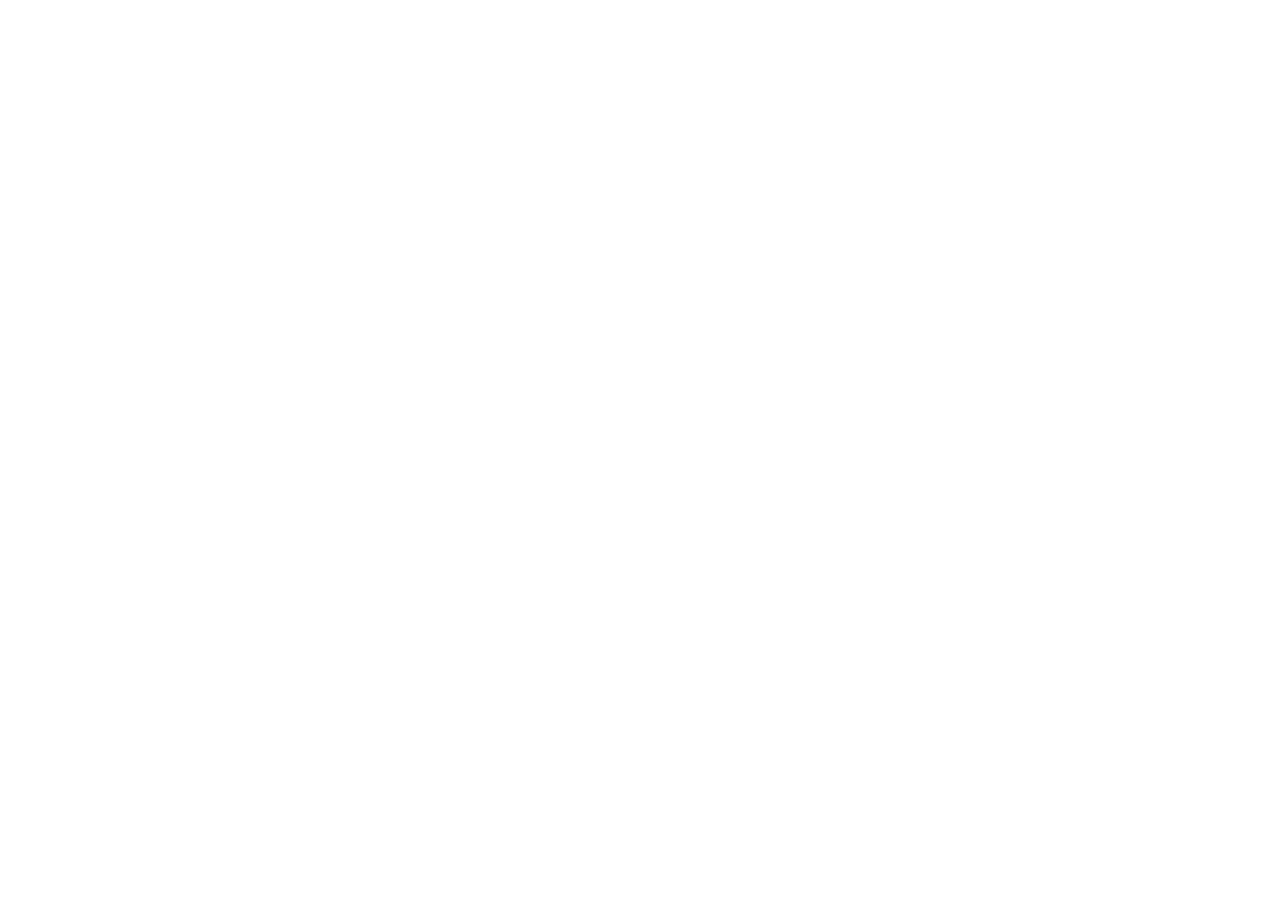
==== commit 81a49ce5: "*" ====
--- a/index.html
+++ b/index.html
@@ -2,11 +2,11 @@
 <html lang="en">
   <head>
     <meta charset="UTF-8" />
-    <link rel="icon" type="image/svg+xml" href="/vite.svg" />
+    <link rel="icon" type="image/svg+xml" href="/avatar_tpl/vite.svg" />
     <meta name="viewport" content="width=device-width, initial-scale=1.0" />
     <title>Avatar Template</title>
-    <script type="module" crossorigin src="/assets/index-BzAm81Xa.js"></script>
-    <link rel="stylesheet" crossorigin href="/assets/index-B7T8_coW.css">
+    <script type="module" crossorigin src="/avatar_tpl/assets/index-BzAm81Xa.js"></script>
+    <link rel="stylesheet" crossorigin href="/avatar_tpl/assets/index-B7T8_coW.css">
   </head>
   <body>
     <div id="app"></div>
